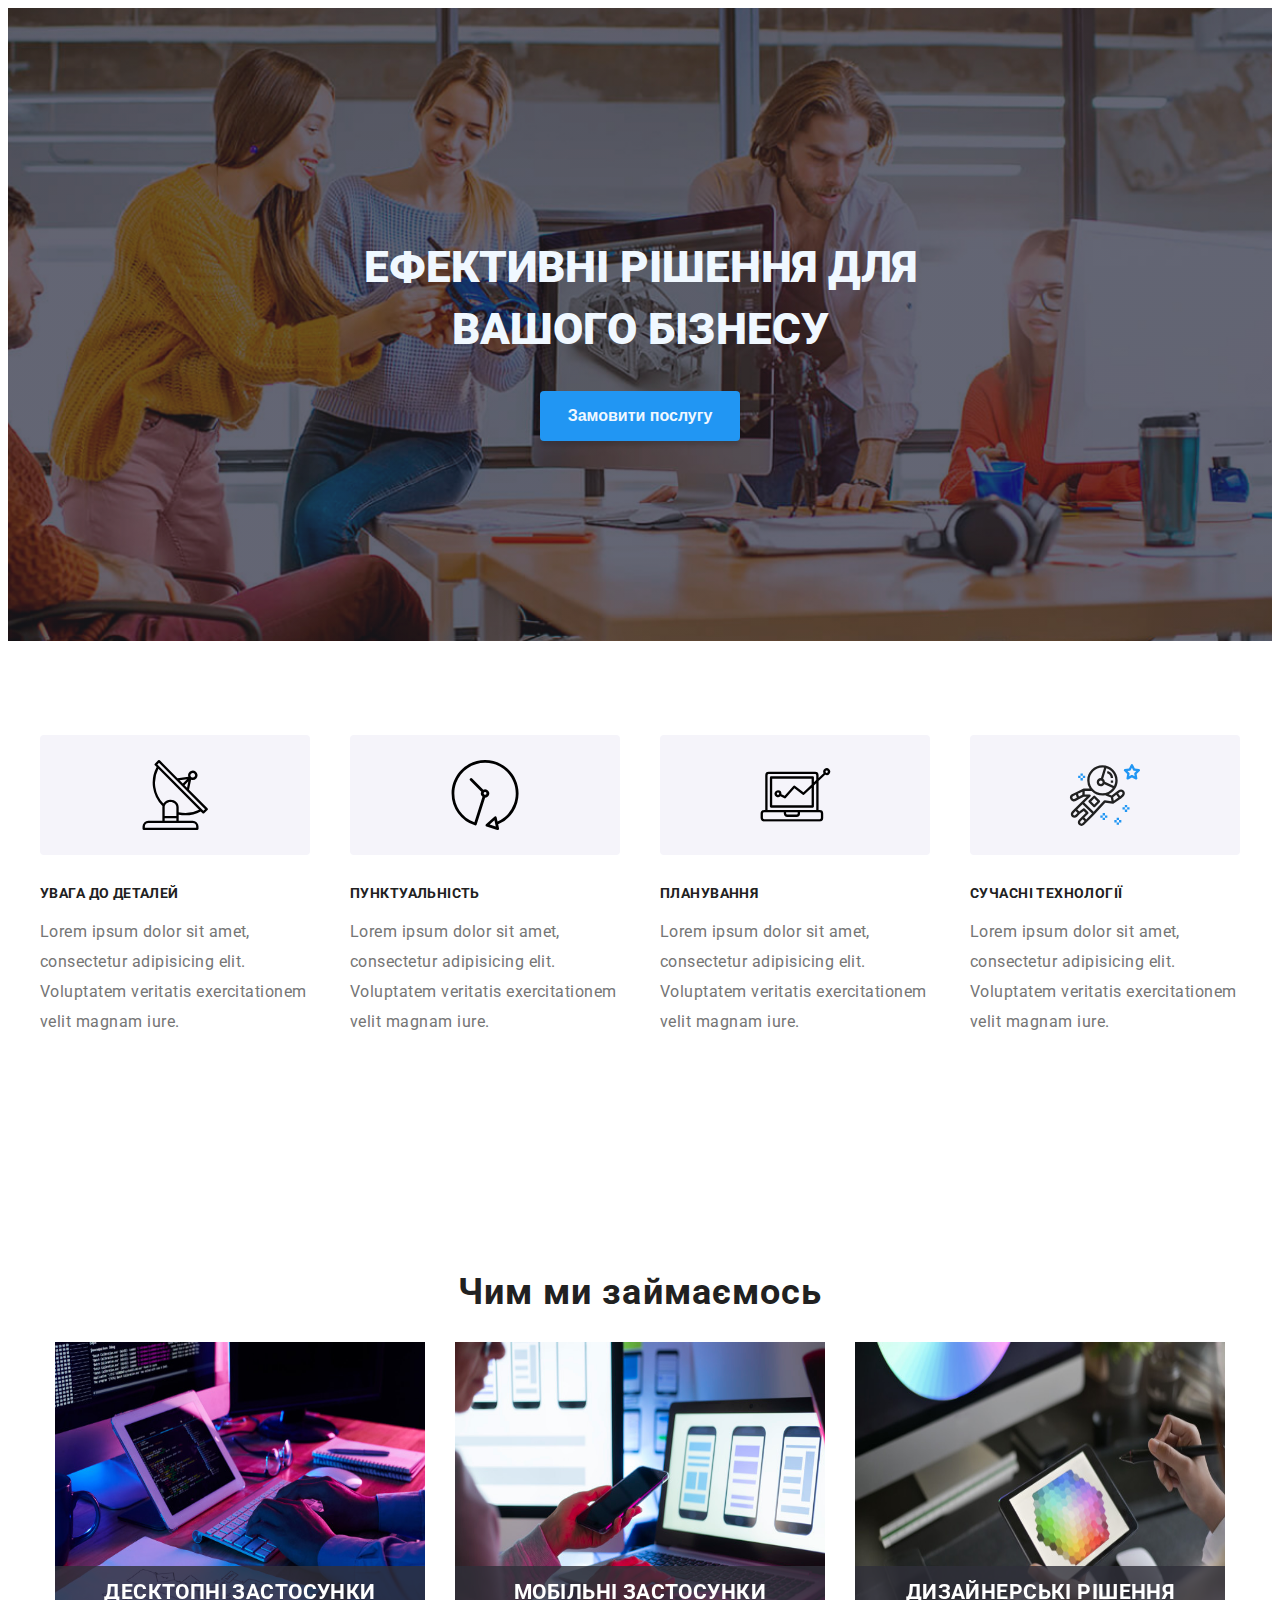
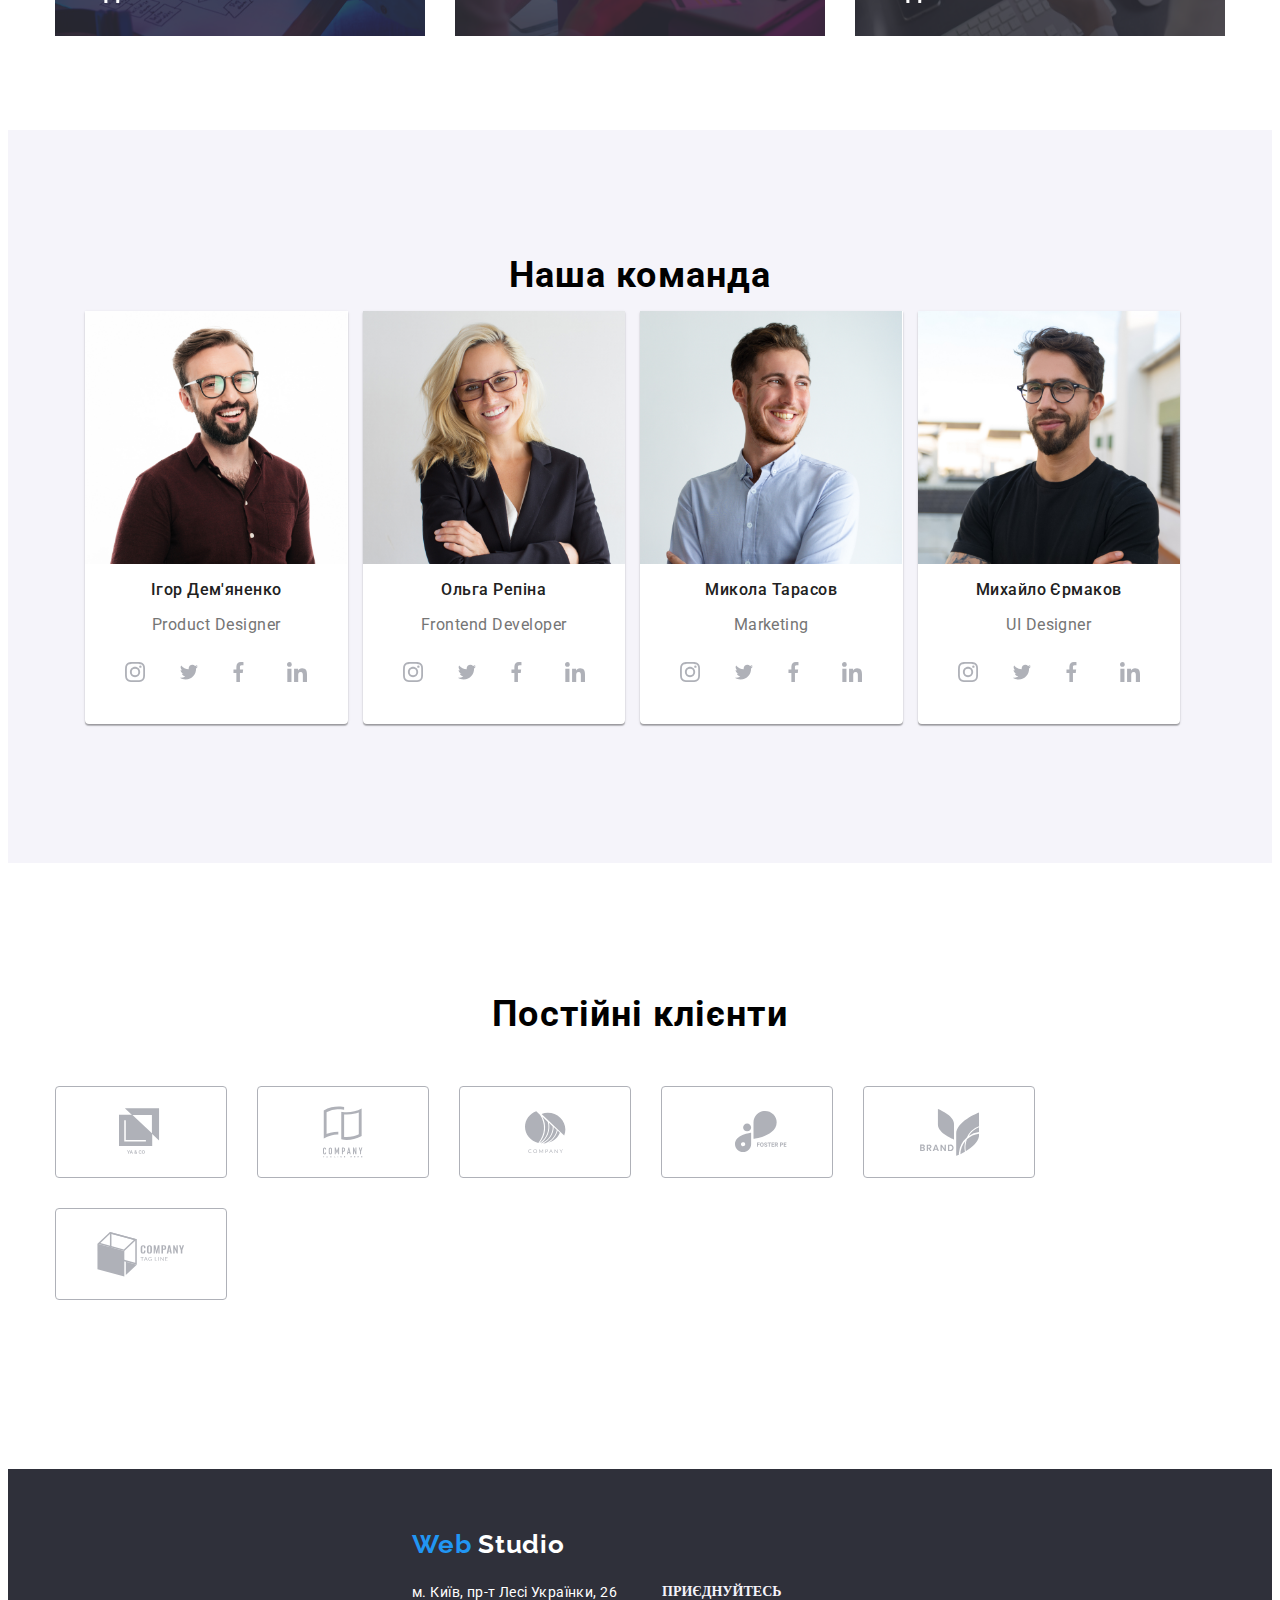
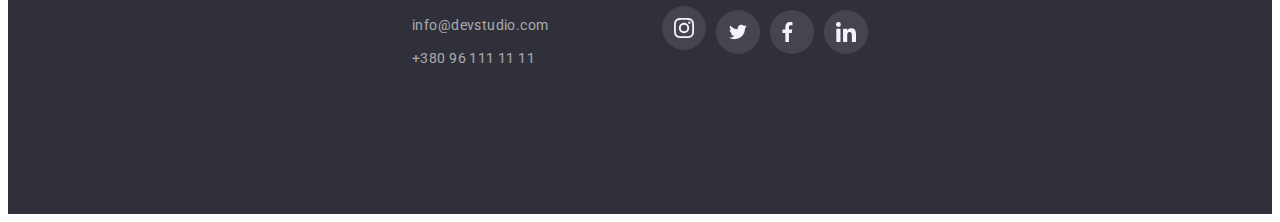
==== index.html @ dc31981b "sgvw" ====
<!DOCTYPE html>
<html lang="en">
<head>
    <meta charset="UTF-8">
    <meta http-equiv="X-UA-Compatible" content="IE=edge">
    <meta name="viewport" content="width=device-width, initial-scale=1.0">
    <title>Web Studio</title>
    <link href="https://fonts.googleapis.com/css2?family=Roboto:wght@400;500;700;900&display=swap" rel="stylesheet">
    <link href="https://fonts.googleapis.com/css2?family=Raleway:wght@700&family=Roboto:wght@400;500;700;900&display=swap" rel="stylesheet">
    
<link rel="stylesheet" href="./css/main.css">
</head> 
<body>
   
 <!-- <header class="section1">
    <div class="contairn header-nav">
        <a class="logo" href=""> <span class="logo-span" > Web </span> Studio</a>
    <nav>
    
        
    
   <ul class="nav-list">
        <li > <a  class="link-item curent" href="" >Студія</a></li>
        <li> <a class="link-item" href="./portfolio.html">Портфоліо</a></li>
        <li> <a class="link-item" href="">Контакти</a></li>
        
    </ul>
    
    </nav>
   
 <ul class="link-list">
     <li><a class="link-king"  href="mailto:info@devstudio.com">
        <svg  class="contact"  width="16" height="12">
            <use href="./img/icons/Icons.svg#icon-mesenger"></use>

        </svg>
        
        info@devstudio.com</a></li>

        <li><a class="link-king" href="tel:+380 96 111 11 11">
            <svg class="contact" width="10" height="16">
                <use href="./img/icons/Icons.svg#icon-Phone-book"></use>
    
               </svg> 
           
            
              +380 96 111 11 11</a></li>
</ul>
    <section>

    
<ul> 

</section> 










</ul>
</div>
</header> -->

<main>

     <section class="hero-section">
        <div class="contairn">
        <h1 class="hero-link"> ЕФЕКТИВНІ РІШЕННЯ ДЛЯ <br> ВАШОГО БІЗНЕСУ</h1>
        <button  type="button" class="button" data-modal-open>Замовити послугу</button>

    </div>
    
    <div class="backdrop is-hidden" data-modal>
        <div class="modal">
            <button type="button" class="modal-button" data-modal-close></button>
           
            <form class="form  js-speaker-form" autocomplete="on"> 
                <h3 class="title">Залиште свої дані, ми Вам зателефонуємо</h3>
                <ul class="fields">
                 <li class="fiend">  
                <label for="user-name">Ім'я</label>
                <input class="form-fiend" type="text" name="user-name" id="user-name"  >
                <svg class="form-icon" width="18" height="18">
                    <use href="./img/icons/Icons.svg#person">
                     
                    </use>
                </svg>
            </li>
                <li class="fiend">


                <label for="user-tel">Телефон</label>
                
                <input class="form-fiend" type="tel" name="user-tel" id="user-tel">
                <svg class="form-icon" width="18" height="18" >
                    <use href="./img/icons/Icons.svg#phone-modal">
                     
                    </use>
                </svg>
                </li>

                <li class="fiend">
                <label for="user-email">Пошта</label>
                <input class="form-fiend" type="tel" name="user-email" id="user-email" >
                <svg class="form-icon" width="18" height="18">
                    <use href="./img/icons/Icons.svg#email-modal">
                     
                    </use>
                </svg>
                </li>
                <li class="fiend ">
                <label for="comments">Коментарі</label>
                <textarea class="texteria" name="comments" id="comments" cols="30" rows="10" placeholder="Напишіть коментарій"></textarea>
                </li>
            </ul>
               <div class="checbox fiend-link"></div>
<label class="fiend-label">
    <input class="fiend-checkbox" type="checkbox" name="checkbox" value="checkbox">

    <svg class="checkbox-icon" width="18" height="18">
        <use href="./img/icons/Icons.svg#icon-check"></use>
    </svg>
  
    Погоджуюсь з розсилкою і приймаю <a class="contract" href=""> Умови договору</a>
    
        </label>
       <center>
        <button type="submit" class="button btn">Надіслати</button> 
    </center>

           </div>


         
            
            </form>
            
        </div>
       
    </div>
    </section> 
<section class="section">
    <div class="contairn">
        <ul class="details-link">
            
  
    <li class="features">
    <div class="svg-detels">
    <svg widht="65.32" height="70">
        <use href="./img/icons/Icons.svg#icon-Antena"></use>
            </svg>
        </div>
   
      
        
          <h1 class="detels-intem"> УВАГА ДО ДЕТАЛЕЙ</h1>
      
  
      
          <p class="detels-lorem"> Lorem ipsum dolor sit amet, consectetur adipisicing elit. Voluptatem veritatis exercitationem velit magnam iure.</p>
        </li>
     


    
        <li class="features">
        <div class="svg-detels">
        <svg widht="66.96" height="70">
            <use href="./img/icons/Icons.svg#icon-Chasi"></use>
                </svg>
            </div>
        
            <h1 class="detels-intem">ПУНКТУАЛЬНІСТЬ</h1>
        
    
        
            <p class="detels-lorem"> Lorem ipsum dolor sit amet, consectetur adipisicing elit. Voluptatem veritatis exercitationem velit magnam iure.</p>
        </li>
    
  
      
        <li class="features">
        <div class="svg-detels">
        <svg widht="70" height="53.69">
            <use href="./img/icons/Icons.svg#icon-Grafik"></use>
                </svg>
            </div>
        
            <h1 class="detels-intem">ПЛАНУВАННЯ</h1>
        
    
       
            <p class="detels-lorem">Lorem ipsum dolor sit amet, consectetur adipisicing elit. Voluptatem veritatis exercitationem velit magnam iure.</p>
        </li>
      

     
        <li class="features">
        <div class="svg-detels">
        <svg widht="70" height="70">
            <use href="./img/icons/Icons.svg#icon-astronaut-1"></use>
                </svg>
            </div>
        
            <h1 class="detels-intem">СУЧАСНІ ТЕХНОЛОГІЇ</h1>
        
    
        
            <p class="detels-lorem">Lorem ipsum dolor sit amet, consectetur adipisicing elit. Voluptatem veritatis exercitationem velit magnam iure.</p>
        </li>
      
    </ul>
    </div>
    </section>
     <section class="section what">
        <div class="contairn">
        <h2 class="robota-link">Чим ми займаємось</h2>
        <ul class="planchete">
            <div>
            <li class="pop">
            
            <img class="robota" src="./img/Robota.jpg" alt=""></li>
        <div class="desktop">
            <h2 >ДЕСКТОПНІ ЗАСТОСУНКИ</h2>
        </div>
        </div>
           <div>
            <li><img class="robota" src="./img/Robota+pk.jpg" alt=""></li>
            <div class="desktop">
                <h2 >МОБІЛЬНІ ЗАСТОСУНКИ</h2>
            </div>
        </div>
        <div>
            <li><img class="robota"src="./img/Planchet.jpg" alt=""></li>
            <div class="desktop">
                <h2 >ДИЗАЙНЕРСЬКІ РІШЕННЯ</h2>
            </div>
        </div>
        </ul>
        </div>
      
        
    
    </section> 

    
    <section class="section mn">
        <div class="contairn">
        <h2 class="our-team ">Наша команда</h2>
        <ul class="card-link">
            <div class="card igor"  >
            <li > <img src="./img/Demanenko.jpg " alt="Sorry("> </li>
            <p class="team">Ігор Дем'яненко</p>
            <p class="team-link">Product Designer</p>
            <ul class="opq">
                 
                <li class="sciacl"><a  class="social-link" href=""><svg class="coorent" width="20" height="20"> <use href="./img/icons/Icons.svg#icon-instagram-2"></use> </svg> </a> </li>
                <li class="scialc"> <a  class="social-link"href=""><svg class="coorent" width="20" height="16.25"> <use href="./img/icons/Icons.svg#icon-Twiter" > </use> </svg></a>  </li>
                <li class="scial"> <a class="social-link" href=""><svg class="coorent" width="20" height="20"> <use href="./img/icons/Icons.svg#icon-Facebook"></use> </svg> </a> </li>
                <li class="scial"><a class="social-link" href=""><svg class="coorent" width="20" height="20"> <use href="./img/icons/Icons.svg#icon-linkedin-1"></use> </svg> </a> </li>
            </ul>
        </div>
        <div class="card">
            <li > <img src="./img/Repina.jpg" alt="Sorry(>"> </li>
            <p class="team">Ольга Репіна</p>
            <p class="team-link">Frontend Developer</p>
            <ul class="opq">
                <li class="scial"><a  class="social-link" href=""><svg class="coorent" width="20" height="20"> <use href="./img/icons/Icons.svg#icon-instagram-2"></use> </svg> </a> </li>
                <li class="scial"> <a  class="social-link"href=""><svg class="coorent" width="20" height="16.25"> <use href="./img/icons/Icons.svg#icon-Twiter" > </use> </svg></a>  </li>
                <li class="scial"> <a class="social-link" href=""><svg class="coorent" width="20" height="20"> <use href="./img/icons/Icons.svg#icon-Facebook"></use> </svg> </a> </li>
                <li class="scial"><a class="social-link" href=""><svg  class="coorent"width="20" height="20"> <use href="./img/icons/Icons.svg#icon-linkedin-1"></use> </svg> </a> </li>
             
            </ul>

        </div>
        <div class="card">
            <li > <img src="./img/Tarasov.jpg" alt="Sorry"> </li>
            <p class="team">Микола Тарасов</p>
            <p class="team-link ">Marketing</p>
            <ul class="opq">
                
                <li class="scial"><a class="social-link" href=""> <svg class="coorent" width="20" height="20"> <use href="./img/icons/Icons.svg#icon-instagram-2"></use> </svg> </a> </li>
                <li class="scial"> <a class="social-link" href=""><svg class="coorent" width="20" height="16.25"> <use href="./img/icons/Icons.svg#icon-Twiter" > </use> </svg></a>  </li>
                <li class="scial"> <a class="social-link" href=""><svg class="coorent" width="20" height="20"> <use href="./img/icons/Icons.svg#icon-Facebook"></use> </svg> </a> </li>
                <li class="scial"><a class="social-link" href=""><svg class="coorent" width="20" height="20"> <use href="./img/icons/Icons.svg#icon-linkedin-1"></use> </svg> </a> </li>
            </ul>

        </div>
        <div class="card">
            <li > <img src="./img/Ermakow.jpg" alt="Sorry"></li>
            <p class="team">Михайло Єрмаков</p>
            <p class="team-link">UI Designer</p>
            <ul class="opq">
                <li class="sciacl"><a  class="social-link" href=""><svg class="coorent" width="20" height="20"> <use href="./img/icons/Icons.svg#icon-instagram-2"></use> </svg> </a> </li>
                <li class="scialc"> <a  class="social-link"href=""><svg  class="coorent"width="20" height="16.25"> <use href="./img/icons/Icons.svg#icon-Twiter" > </use> </svg></a>  </li>
                <li class="scial"> <a class="social-link" href=""><svg  class="coorent"width="20" height="20"> <use href="./img/icons/Icons.svg#icon-Facebook"></use> </svg> </a> </li>
                <li class="scial"><a class="social-link" href=""><svg  class="coorent"width="20" height="20"> <use href="./img/icons/Icons.svg#icon-linkedin-1"></use> </svg> </a> </li>
            </ul>

        </div>
        </div>
        </ul>
    </div>
    </section>
 <section class="section">
    <div class="contairn">
        <h3 class="our-team"> Постійні клієнти</h3>
        <ul class="zxdw">
            <div class="kvadrat">
               <li  class="cus-inte">
             <a class="icons-klient" href="">
        <svg class="cust-icon"  width="44.27" height="49.23">
            <use href="./img/icons/Icons.svg#icon-YACO"></use>
                </svg> </a></li>
            </div>
            <div class="kvadrat">
               <li class="cus-inte">  <a class="icons-klient"href=""><svg class="cust-icon" width="40" height="52">
            <use href="./img/icons/Icons.svg#icon-Tagline"></use>
                </svg> </a></li>
            </div>
            <div class="kvadrat">
               <li class="cus-inte"> <a class="icons-klient"href=""> <svg class="cust-icon"width="41" height="42.6">
                <use href="./img/icons/Icons.svg#icon-Company"></use>
                    </svg> </a></li>
                </div>
                <div class="kvadrat">
                  <li class="cus-intem"> <a class="icons-klient"href=""><svg class="cust-icon" width="79.66" height="42.02">
                    <use href="./img/icons/Icons.svg#icon-FOSTER"></use>
                        </svg> </a></li>
                    </div>
                    <div class="kvadrat">
                    <li class="cus-intem">  <a class="icons-klient"href=""> <svg class="cust-icon" width="59" height="47">
                        <use href="./img/icons/Icons.svg#icon-Brand"></use>
                            </svg></a></li>
                    </div>
                    <div class="kvadrat">
                      <li class="cus-intem">  <a class="icons-klient" href="">
                        <svg class="cust-icon" width="88" height="45">
                            <use href="./img/icons/Icons.svg#tagline-clients"></use>
                        </svg>
                        
                        </a></li>
                    </div>
            </ul>
                        

    </div>

</section>
 <footer class="footer" width="211">
    <section class="hero-section1" >
        <div class="contairn foter-contairn"> 
            <div class="">
            <a class="vip" href=""><span class="vip-studio">Web </span>Studio</a>
<ul class="footer-cntact">
           
  <div class="adres-cntact"> 
            <li><a  class="ua" href="">м. Київ, пр-т Лесі Українки, 26</a></li>
            <li><a class="link-king1" href="mailto:info@devstudio.com">info@devstudio.com</a></li>
            <li><a class="link-king1" href="tel:+380 96 111 11 11">+380 96 111 11 11</a></li>
        </div>






    <div class="join">
        <b class="join-networks">Приєднуйтесь</b>
        <ul class="social-network-list">
            <li class="network-item" > 
                <a class="social-link" href=""> 
                    <svg class="social-icon" width="20" height="20">
                        <use href="./img/icons/Icons.svg#icon-instagram-2"></use>
                    </svg> 
                </a> 
            </li>
            <li  class="network-item">
                <a class="social-link" href="" >
                    <svg class="social-icon" width="20" height="16">
                            <use href="./img/icons/Icons.svg#icon-Twiter"></use>
                        </svg> 
                    </a> 
                </li>
            <li  class="network-item" > 
                <a class="social-link" href=""> 
                    <svg class="social-icon" width="20" height="20">
                        <use href="./img/icons/Icons.svg#icon-Facebook"></use></svg>
                     </a> 
                    </li>
            <li  class="network-item" > 
                <a class="social-link" href=""> 
                    <svg class="social-icon" width="20" height="20">
                        <use href="./img/icons/Icons.svg#icon-linkedin-1"></use></svg> 
                        </a> 
</ul>

    
    </div>
</div> 
</ul>
  </div>
</section>
</footer >


</main >
<script src="./js/modal.js" type="module">

</script>
<script src=""></script>
</body>
</html>
---- css/main.css ----
@charset "UTF-8";
ul {
  margin: 0;
}

.img {
  height: 294px;
  left: 1015px;
  top: 1061px;
}

img {
  display: block;
  max-width: 100%;
  height: auto;
}

ul {
  list-style: none;
}

.ul {
  text-decoration: none;
}

.title a {
  text-decoration: none;
}

a {
  text-decoration: none;
}

.nav-list .link-item .curent {
  color: #2196F3;
}

body {
  fill: #757575;
  background-color: #ffffff;
}

ul {
  padding: 0;
}

.contairn {
  width: 100%;
  margin-right: auto;
  margin-left: auto;
  margin-top: 0;
  padding-left: 15px;
  padding-right: 15px;
}
@media (min-width: 480px) {
  .contairn {
    width: 480px;
  }
}
@media (min-width: 768px) {
  .contairn {
    width: 780px;
  }
}
@media (min-width: 1200px) {
  .contairn {
    width: 1200px;
  }
}

.section {
  padding-top: 94px;
  padding-bottom: 94px;
  margin-top: 0;
  margin-bottom: 0;
}

.logo, .logo-span {
  color: #000000;
  margin-bottom: 25px;
  margin-top: 25px;
  font-family: "Raleway";
  font-weight: 700;
  font-size: 26px;
  line-height: 1.2;
  letter-spacing: 0.03em;
}

.logo-span,
.nav-link:hover,
.link-list:hover,
.link-list:focus,
.logo-span {
  color: #2196F3;
}

/* Шапка */
.header-nav {
  display: -webkit-box;
  display: -webkit-flex;
  display: -moz-box;
  display: -ms-flexbox;
  display: flex;
  -webkit-box-align: center;
  -webkit-align-items: center;
     -moz-box-align: center;
      -ms-flex-align: center;
          align-items: center;
  -webkit-box-pack: start;
  -webkit-justify-content: flex-start;
     -moz-box-pack: start;
      -ms-flex-pack: start;
          justify-content: flex-start;
}
.header-nav li + li {
  margin-left: 30px;
}

.link-item {
  color: #212121;
  /* border: 1px solid red; */
  margin-right: 54px;
  display: -webkit-box;
  display: -webkit-flex;
  display: -moz-box;
  display: -ms-flexbox;
  display: flex;
  font-family: "Roboto";
  font-style: normal;
  font-weight: 500;
  font-size: 14px;
  line-height: 16px;
  letter-spacing: 0.02em;
}
.link-item:hover {
  color: #2196F3;
}

.link-list {
  display: -webkit-box;
  display: -webkit-flex;
  display: -moz-box;
  display: -ms-flexbox;
  display: flex;
  -webkit-box-pack: center;
  -webkit-justify-content: center;
     -moz-box-pack: center;
      -ms-flex-pack: center;
          justify-content: center;
  -webkit-box-align: center;
  -webkit-align-items: center;
     -moz-box-align: center;
      -ms-flex-align: center;
          align-items: center;
  margin-left: auto;
}
.link-list li + li {
  margin-left: 50px;
}

.contact {
  fill: currentColor;
}
.contact:hover {
  color: #2196F3;
}
.contact {
  margin-right: 10px;
  margin-left: -20px;
}
.contact:hover {
  color: #2196F3;
}

.link-king {
  color: #757575;
  display: -webkit-box;
  display: -webkit-flex;
  display: -moz-box;
  display: -ms-flexbox;
  display: flex;
  -webkit-box-align: center;
  -webkit-align-items: center;
     -moz-box-align: center;
      -ms-flex-align: center;
          align-items: center;
  font-family: "Roboto";
  font-style: normal;
  font-weight: 500;
  font-size: 14px;
  line-height: 16px;
  letter-spacing: 0.02em;
}
.link-king:hover {
  color: #2196F3;
}

.nav-list {
  display: -webkit-box;
  display: -webkit-flex;
  display: -moz-box;
  display: -ms-flexbox;
  display: flex;
  margin-left: 93px;
}

.nav-list link {
  padding-top: 32px;
  padding-bottom: 32px;
}

.nav-list, .link, .curent {
  color: #2196F3;
}

.nav-list, .link, .curent::after {
  position: relative;
  content: "";
  bottom: 0;
  left: 0;
  width: 100%;
  height: 5px;
  background-color: var(--accent-color);
  -webkit-border-radius: 4px;
     -moz-border-radius: 4px;
          border-radius: 4px;
}

/* блок герой */
.hero-section {
  background-color: var(--hero-color);
  text-align: center;
  padding-bottom: 200px;
  padding-top: 200px;
  background-image: -webkit-gradient(linear, left top, right top, from(rgba(47, 48, 58, 0.4)), to(rgba(47, 48, 58, 0.4))), url("/img/goooo.jpg");
  background-image: -webkit-linear-gradient(left, rgba(47, 48, 58, 0.4), rgba(47, 48, 58, 0.4)), url("/img/goooo.jpg");
  background-image: -moz-linear-gradient(left, rgba(47, 48, 58, 0.4), rgba(47, 48, 58, 0.4)), url("/img/goooo.jpg");
  background-image: -o-linear-gradient(left, rgba(47, 48, 58, 0.4), rgba(47, 48, 58, 0.4)), url("/img/goooo.jpg");
  background-image: linear-gradient(to right, rgba(47, 48, 58, 0.4), rgba(47, 48, 58, 0.4)), url("/img/goooo.jpg");
  background-position: center;
  -webkit-background-size: cover;
     -moz-background-size: cover;
       -o-background-size: cover;
          background-size: cover;
  background-repeat: no-repeat;
  width: auto;
  height: auto;
}
.hero-section {
  background-color: var(--hero-color);
}

.hero-section1 {
  background-color: var(--hero-color);
}

.hero-link {
  color: aliceblue;
  font-family: "Roboto";
  margin-bottom: 30px;
  font-style: normal;
  font-weight: 900;
  font-size: 44px;
  line-height: 1.4;
  text-align: center;
}
@media (max-width: 1199px) {
  .hero-link {
    font-size: 26;
    line-height: 1.6;
  }
}

.button {
  border: 0;
  color: aliceblue;
  background: var(--blue-color);
  display: inline-block;
  min-width: 200px;
  padding: 10px 25px;
  -webkit-border-radius: 4px;
     -moz-border-radius: 4px;
          border-radius: 4px;
  text-decoration: none;
  -webkit-box-shadow: 0px 4px 4px rgba(0, 0, 0, 0.15);
     -moz-box-shadow: 0px 4px 4px rgba(0, 0, 0, 0.15);
          box-shadow: 0px 4px 4px rgba(0, 0, 0, 0.15);
  margin-top: 0px;
  font-weight: 700;
  font-size: 16px;
  line-height: 30px;
}

/*Мдальне вікно*/
.backdrop {
  position: fixed;
  top: 0;
  left: 0;
  width: 100%;
  height: 100%;
  background-color: rgba(0, 0, 0, 0.2);
  opacity: 1;
  -webkit-transition: opacity 300ms cubic-bezier(0.4, 0, 0.2, 1);
  -o-transition: opacity 300ms cubic-bezier(0.4, 0, 0.2, 1);
  -moz-transition: opacity 300ms cubic-bezier(0.4, 0, 0.2, 1);
  transition: opacity 300ms cubic-bezier(0.4, 0, 0.2, 1);
}
.backdrop.is-hidden {
  opacity: 0;
  pointer-events: none;
}

.modal {
  position: absolute;
  top: 50%;
  left: 50%;
  padding: 40px;
  background-color: var(--bacround-button);
  -webkit-transform: translate(-50%, -50%) scale(1);
     -moz-transform: translate(-50%, -50%) scale(1);
      -ms-transform: translate(-50%, -50%) scale(1);
       -o-transform: translate(-50%, -50%) scale(1);
          transform: translate(-50%, -50%) scale(1);
  -webkit-transition: transdorm 500ms cubic-bezier(0.4, 0, 0.2, 1);
  -o-transition: transdorm 500ms cubic-bezier(0.4, 0, 0.2, 1);
  -moz-transition: transdorm 500ms cubic-bezier(0.4, 0, 0.2, 1);
  transition: transdorm 500ms cubic-bezier(0.4, 0, 0.2, 1);
}
@media (min-width: 1200px) {
  .modal {
    width: 528px;
    height: 581px;
  }
}
@media (min-width: 480px) {
  .modal {
    width: 450px;
    max-height: 609px;
    height: 100%;
    overflow: scroll;
  }
}
.backdrop .is-hidden .modal {
  -webkit-transform: translate(-50%, -50%) scale(0.7);
     -moz-transform: translate(-50%, -50%) scale(0.7);
      -ms-transform: translate(-50%, -50%) scale(0.7);
       -o-transform: translate(-50%, -50%) scale(0.7);
          transform: translate(-50%, -50%) scale(0.7);
}

.modal-button {
  position: absolute;
  top: 8px;
  right: 8px;
  width: 30px;
  height: 30px;
  border: 0;
  -webkit-border-radius: 50%;
     -moz-border-radius: 50%;
          border-radius: 50%;
  background-image: url("/img/icons/close.svg");
  -webkit-background-size: contain;
     -moz-background-size: contain;
       -o-background-size: contain;
          background-size: contain;
}

/* форма */
.form, .fields, .fiend {
  display: -webkit-box;
  display: -webkit-flex;
  display: -moz-box;
  display: -ms-flexbox;
  display: flex;
  -webkit-box-orient: vertical;
  -webkit-box-direction: normal;
  -webkit-flex-direction: column;
     -moz-box-orient: vertical;
     -moz-box-direction: normal;
      -ms-flex-direction: column;
          flex-direction: column;
}

.fiend {
  position: relative;
  text-align: start;
  color: var(--text-color);
}
.fiend label {
  font-size: 12px;
  margin-bottom: 4px;
}
.fiend-link {
  margin-top: 20px;
}
.fiend-label {
  margin-bottom: 30px;
}

.field {
  margin-bottom: 20px;
}
.field:not(:last-child) {
  margin-bottom: 10px;
}

.title {
  font-family: "Roboto";
  font-style: normal;
  font-weight: 700;
  font-size: 20px;
  line-height: 23px;
  text-align: center;
  letter-spacing: 0.03em;
  color: var(--link-text-color);
}

.form-fiend,
.textarea {
  padding-left: 42px;
  height: 40px;
  border: 1px solid rgba(33, 33, 33, 0.2);
  -webkit-border-radius: 4px;
     -moz-border-radius: 4px;
          border-radius: 4px;
  -webkit-transition: border 250ms cubic-bezier(0.4, 0, 0.2, 1);
  -o-transition: border 250ms cubic-bezier(0.4, 0, 0.2, 1);
  -moz-transition: border 250ms cubic-bezier(0.4, 0, 0.2, 1);
  transition: border 250ms cubic-bezier(0.4, 0, 0.2, 1);
  outline: none;
}

.textarea {
  resize: none;
  height: 120px;
  font-size: 14px;
  padding: 12px 16px;
}

.form-icon {
  fill: var(--black-color);
  position: absolute;
  display: inline-block;
  top: 50%;
  left: 15px;
  margin: 0;
}

.btn {
  width: 200px;
}

.contract {
  color: var(--blue-color);
  text-decoration: underline;
}

.fiend-checkbox {
  -webkit-appearance: none;
     -moz-appearance: none;
          appearance: none;
}
.fiend-checkbox:focus-within + .checkbox-icon {
  border: 2px solid var(--blue-color);
}

.checkbox-icon {
  display: inline-block;
  margin-right: 8px;
  padding: 0;
  border: 2px solid #000;
  -webkit-border-radius: 2px;
     -moz-border-radius: 2px;
          border-radius: 2px;
}
.checkbox-input {
  margin-top: 10px;
}

.fiend-checkbox:checked + .checkbox-icon {
  background-color: var(--blue-color);
  border: 2px solid var(--blue-color);
}

.fiend:focus-within .form-fiend,
.fiend:hover .form-fiend,
.fiend:focus-within textarea,
.fiend:hover textarea {
  border: 1px solid var(--blue-color);
}

.fiend:focus-within > .form-icon,
.fiend:hover > .form-icon {
  fill: var(--blue-color);
}

/* увага до деталей */
.detels-intem {
  color: var(--link-text-color);
  font-family: "Roboto";
  font-style: normal;
  font-weight: 700;
  font-size: 14px;
  line-height: 16px;
  letter-spacing: 0.03em;
}

.detels-lorem {
  font-family: "Roboto";
  font-style: normal;
  font-weight: 400;
  font-size: 14px;
  line-height: 24px;
  color: var(--text-color);
  font-family: "Roboto";
  font-style: normal;
  font-weight: 400;
  font-size: 16px;
  line-height: 30px;
  /* identical to box height, or 188% */
  letter-spacing: 0.03em;
}

.svg-detels {
  fill: var(--black-color);
  height: 120px;
  left: 515px;
  top: 774px;
  background: var(--bacround-button);
  -webkit-border-radius: 4px;
     -moz-border-radius: 4px;
          border-radius: 4px;
  display: -webkit-box;
  display: -webkit-flex;
  display: -moz-box;
  display: -ms-flexbox;
  display: flex;
  -webkit-box-pack: center;
  -webkit-justify-content: center;
     -moz-box-pack: center;
      -ms-flex-pack: center;
          justify-content: center;
  -webkit-box-align: center;
  -webkit-align-items: center;
     -moz-box-align: center;
      -ms-flex-align: center;
          align-items: center;
  margin-bottom: 30px;
}

@media (min-width: 768px) {
  .details-link {
    display: -webkit-box;
    display: -webkit-flex;
    display: -moz-box;
    display: -ms-flexbox;
    display: flex;
    -webkit-flex-wrap: wrap;
        -ms-flex-wrap: wrap;
            flex-wrap: wrap;
    margin: -15px;
  }
}
@media (min-width: 1200px) {
  .details-link {
    -webkit-box-pack: justify;
    -webkit-justify-content: space-between;
       -moz-box-pack: justify;
        -ms-flex-pack: justify;
            justify-content: space-between;
  }
}

@media (min-width: 768px) {
  .features {
    width: -webkit-calc((100% - 60px) / 2);
    width: -moz-calc((100% - 60px) / 2);
    width: calc((100% - 60px) / 2);
    margin: 15px;
  }
}
@media (min-width: 1200px) {
  .features {
    width: 270px;
  }
}

/* наша команда */
.mn {
  background-color: var(--bacround-button);
}
@media (min-width: 480px) {
  .mn {
    width: 482;
  }
}

.our-team {
  font-family: "Roboto";
  font-style: normal;
  font-weight: 700;
  font-size: 36px;
  line-height: 42px;
  text-align: center;
  letter-spacing: 0.03em;
}

.card {
  background: var(--white-color);
  /* material shadow v1 */
  -webkit-box-shadow: 0px 1px 3px rgba(0, 0, 0, 0.12), 0px 1px 1px rgba(0, 0, 0, 0.14), 0px 2px 1px rgba(0, 0, 0, 0.2);
     -moz-box-shadow: 0px 1px 3px rgba(0, 0, 0, 0.12), 0px 1px 1px rgba(0, 0, 0, 0.14), 0px 2px 1px rgba(0, 0, 0, 0.2);
          box-shadow: 0px 1px 3px rgba(0, 0, 0, 0.12), 0px 1px 1px rgba(0, 0, 0, 0.14), 0px 2px 1px rgba(0, 0, 0, 0.2);
  -webkit-border-radius: 0px 0px 4px 4px;
     -moz-border-radius: 0px 0px 4px 4px;
          border-radius: 0px 0px 4px 4px;
}
@media (min-width: 768px) {
  .card {
    width: -webkit-calc((100% - 60px) / 2);
    width: -moz-calc((100% - 60px) / 2);
    width: calc((100% - 60px) / 2);
    margin: -15px;
  }
}
@media (min-width: 1200px) {
  .card {
    width: -webkit-calc((100% - 120px) / 4);
    width: -moz-calc((100% - 120px) / 4);
    width: calc((100% - 120px) / 4);
  }
}
@media (min-width: 768px) {
  .card-link div + div {
    margin-bottom: 30px;
    margin-left: 30px;
  }
}
@media (min-width: 1200px) {
  .card-link div + div {
    margin-bottom: 30px;
    margin-left: 30px;
  }
}
@media (min-width: 768px) {
  .card-link {
    -webkit-flex-wrap: wrap;
        -ms-flex-wrap: wrap;
            flex-wrap: wrap;
    margin: 15px;
    display: -webkit-box;
    display: -webkit-flex;
    display: -moz-box;
    display: -ms-flexbox;
    display: flex;
    -webkit-box-pack: baseline;
    -webkit-justify-content: baseline;
       -moz-box-pack: baseline;
        -ms-flex-pack: baseline;
            justify-content: baseline;
    -webkit-box-align: center;
    -webkit-align-items: center;
       -moz-box-align: center;
        -ms-flex-align: center;
            align-items: center;
  }
}
@media (min-width: 768px) {
  .igor {
    margin-bottom: 30px;
    margin-left: 30px;
  }
}
@media (min-width: 1200px) {
  .igor {
    margin-bottom: 30px;
    margin-left: 30px;
  }
}

.team {
  color: #212121;
  font-family: "Roboto";
  font-style: normal;
  font-weight: 500;
  font-size: 16px;
  line-height: 19px;
  font-weight: 500;
  font-size: 16px;
  line-height: 1.2;
  text-align: center;
  letter-spacing: 0.03em;
}
.team-link {
  color: var(--text-color);
  font-family: "Roboto";
  font-style: normal;
  font-weight: 400;
  font-size: 16px;
  line-height: 19px;
  font-size: 16px;
  line-height: 1.2;
  text-align: center;
  letter-spacing: 0.03em;
}

/* постійні клієнти */
.zxdw {
  display: -webkit-box;
  display: -webkit-flex;
  display: -moz-box;
  display: -ms-flexbox;
  display: flex;
  -webkit-flex-wrap: wrap;
      -ms-flex-wrap: wrap;
          flex-wrap: wrap;
}

.icons-klient:hover {
  border: 1px solid var(--blue-color);
  color: var(--blue-color);
}

.cust-icon {
  fill: currentColor;
}
.cust-icon:hover {
  fill: var(--blue-color);
}

.icons-klient {
  width: 170px;
  height: 90px;
  left: 215px;
  top: 2493px;
  margin: -15px;
  border: 1px solid var(--svg-color);
  -webkit-border-radius: 4px;
     -moz-border-radius: 4px;
          border-radius: 4px;
  margin-left: 30px;
  display: -webkit-box;
  display: -webkit-flex;
  display: -moz-box;
  display: -ms-flexbox;
  display: flex;
  -webkit-box-pack: center;
  -webkit-justify-content: center;
     -moz-box-pack: center;
      -ms-flex-pack: center;
          justify-content: center;
  -webkit-box-align: center;
  -webkit-align-items: center;
     -moz-box-align: center;
      -ms-flex-align: center;
          align-items: center;
  color: var(--svg-color);
}
@media (max-width: 767px) {
  .icons-klient {
    width: -webkit-calc(100% - 60px)/2;
    width: -moz-calc(100% - 60px)/2;
    width: calc(100% - 60px)/2;
    margin: 15px;
  }
}
@media (min-width: 768px) {
  .icons-klient {
    width: -webkit-calc(100% - 90px)/3;
    width: -moz-calc(100% - 90px)/3;
    width: calc(100% - 90px)/3;
    margin: 15px;
  }
}
@media (min-width: 1200px) {
  .icons-klient {
    width: -webkit-calc(100% - 180px)/6;
    width: -moz-calc(100% - 180px)/6;
    width: calc(100% - 180px)/6;
    margin: 15px;
  }
}

/* футер */
.vip {
  font-family: "Raleway";
  font-style: normal;
  font-weight: 700;
  font-size: 26px;
  line-height: 31px;
  /* identical to box height */
  letter-spacing: 0.03em;
  color: #fff;
}
.vip-studio {
  color: #2196F3;
}

.ua {
  font-family: "Roboto";
  font-style: normal;
  font-weight: 400;
  font-size: 14px;
  line-height: 24px;
  /* or 171% */
  letter-spacing: 0.03em;
  color: #FFFFFF;
}

.link-king1 {
  font-family: "Roboto";
  font-style: normal;
  font-weight: 400;
  font-size: 14px;
  line-height: 24px;
  /* or 171% */
  letter-spacing: 0.03em;
  color: rgba(255, 255, 255, 0.6);
}

.foter-contairn {
  padding-top: 60px;
  padding-bottom: 60px;
  margin-top: 60px;
}
@media (max-width: 767px) {
  .foter-contairn {
    text-align: center;
  }
}
@media (min-width: 768px) {
  .foter-contairn {
    display: -webkit-box;
    display: -webkit-flex;
    display: -moz-box;
    display: -ms-flexbox;
    display: flex;
    -webkit-justify-content: space-around;
        -ms-flex-pack: distribute;
            justify-content: space-around;
  }
}
@media (min-width: 1200px) {
  .foter-contairn {
    display: -webkit-box;
    display: -webkit-flex;
    display: -moz-box;
    display: -ms-flexbox;
    display: flex;
    -webkit-box-align: baseline;
    -webkit-align-items: baseline;
       -moz-box-align: baseline;
        -ms-flex-align: baseline;
            align-items: baseline;
  }
}

@media (max-width: 767px) {
  .adres-cntact {
    margin-bottom: 60px;
  }
}
@media (min-width: 1200px) {
  .adres-cntact {
    margin-right: 70px;
  }
}

.footer-cntact {
  margin-top: 20px;
}
.footer-cntact li + li {
  margin-top: 9px;
}

.social-network-list {
  display: -webkit-box;
  display: -webkit-flex;
  display: -moz-box;
  display: -ms-flexbox;
  display: flex;
}

.social-network-list li + li {
  margin-left: 10px;
}

.network-item {
  margin-top: 5px;
}

/* блок приєднуйтесь та соціальні мережі */
.coorent {
  fill: currentColor;
}

.social-link {
  color: var(--svg-color);
}

.social-link:hover {
  color: var(--white-color);
  background-color: var(--blue-color);
}

.join .social-link {
  background-color: rgba(255, 255, 255, 0.1); /* #2f303a */
  color: var(--bacround-button);
}

.join .social-link:hover,
.join .social-link:focus {
  background-color: var(--blue-color);
}

.join {
  margin-left: 250px;
  margin-top: -88px;
  padding-bottom: 100px;
  -webkit-justify-content: space-around;
      -ms-flex-pack: distribute;
          justify-content: space-around;
}

.join-networks {
  color: var(--bacround-button);
  font-size: 14px;
  line-height: 1.2;
  font-weight: 700;
  text-transform: uppercase;
}

.join .social-icon {
  fill: currentColor;
}

.opq {
  display: -webkit-box;
  display: -webkit-flex;
  display: -moz-box;
  display: -ms-flexbox;
  display: flex;
  -webkit-box-pack: center;
  -webkit-justify-content: center;
     -moz-box-pack: center;
      -ms-flex-pack: center;
          justify-content: center;
  -webkit-box-align: center;
  -webkit-align-items: center;
     -moz-box-align: center;
      -ms-flex-align: center;
          align-items: center;
  margin-bottom: 30px;
}

.opq li + li {
  margin-left: 10px;
}

.social-link {
  display: -webkit-box;
  display: -webkit-flex;
  display: -moz-box;
  display: -ms-flexbox;
  display: flex;
  -webkit-box-pack: center;
  -webkit-justify-content: center;
     -moz-box-pack: center;
      -ms-flex-pack: center;
          justify-content: center;
  -webkit-box-align: center;
  -webkit-align-items: center;
     -moz-box-align: center;
      -ms-flex-align: center;
          align-items: center;
  width: 44px;
  height: 44px;
  -webkit-border-radius: 50%;
     -moz-border-radius: 50%;
          border-radius: 50%;
}

.social-link:hover,
.social-link:focus {
  background-color: var(--blue-color);
  color: var(--white-color);
}

/* портфоліо */
/* кнопки */
.link-list .header-nav {
  margin-bottom: 0px;
}

.qwerty {
  display: -webkit-box;
  display: -webkit-flex;
  display: -moz-box;
  display: -ms-flexbox;
  display: flex;
  -webkit-box-pack: center;
  -webkit-justify-content: center;
     -moz-box-pack: center;
      -ms-flex-pack: center;
          justify-content: center;
  -webkit-box-align: center;
  -webkit-align-items: center;
     -moz-box-align: center;
      -ms-flex-align: center;
          align-items: center;
  margin-bottom: 50px;
}
.qwerty {
  margin-top: 10px;
  margin-bottom: 10px;
}
@media (min-width: 480px) {
  .qwerty {
    display: -webkit-box;
    display: -webkit-flex;
    display: -moz-box;
    display: -ms-flexbox;
    display: flex;
    -webkit-flex-wrap: wrap;
        -ms-flex-wrap: wrap;
            flex-wrap: wrap;
    margin-bottom: 40px;
    margin-top: -15px;
  }
}

@media (min-width: 480px) and (max-width: 767px) {
  .fliter-item {
    margin-top: 15px;
    margin-left: 8px;
  }
}
@media (min-width: 768px) {
  .fliter-item {
    display: -webkit-box;
    display: -webkit-flex;
    display: -moz-box;
    display: -ms-flexbox;
    display: flex;
    -webkit-box-pack: center;
    -webkit-justify-content: center;
       -moz-box-pack: center;
        -ms-flex-pack: center;
            justify-content: center;
    -webkit-flex-wrap: nowrap;
        -ms-flex-wrap: nowrap;
            flex-wrap: nowrap;
    margin-bottom: 30px;
  }
}
@media (min-width: 1200px) {
  .fliter-item {
    margin-bottom: 50px;
  }
}

.qwerty li:not(:last-child) {
  margin-right: 8px;
}

.liter-link {
  display: -webkit-box;
  display: -webkit-flex;
  display: -moz-box;
  display: -ms-flexbox;
  display: flex;
  -webkit-box-pack: center;
  -webkit-justify-content: center;
     -moz-box-pack: center;
      -ms-flex-pack: center;
          justify-content: center;
  -webkit-box-align: center;
  -webkit-align-items: center;
     -moz-box-align: center;
      -ms-flex-align: center;
          align-items: center;
  background: #F5F4FA;
  font-family: "Roboto";
  font-style: normal;
  font-weight: 500;
  font-size: 16px;
  line-height: 26px;
  /* identical to box height, or 162% */
  letter-spacing: 0.03em;
  font-family: "Roboto";
  font-style: normal;
  font-weight: 500;
  font-size: 16px;
  line-height: 26px;
  /* identical to box height, or 162% */
  text-align: center;
  letter-spacing: 0.03em;
  color: #212121;
  display: inline-block;
  -webkit-border-radius: 4px;
     -moz-border-radius: 4px;
          border-radius: 4px;
  min-width: 73px;
  height: 38px;
  padding: 6px 22px;
  display: flex;
}
.liter-link:hover {
  background-color: #2196F3;
  color: #FFFFFF;
}

.examples {
  display: -webkit-box;
  display: -webkit-flex;
  display: -moz-box;
  display: -ms-flexbox;
  display: flex;
  -webkit-box-pack: center;
  -webkit-justify-content: center;
     -moz-box-pack: center;
      -ms-flex-pack: center;
          justify-content: center;
  -webkit-box-align: center;
  -webkit-align-items: center;
     -moz-box-align: center;
      -ms-flex-align: center;
          align-items: center;
  -webkit-flex-wrap: wrap;
      -ms-flex-wrap: wrap;
          flex-wrap: wrap;
  margin-left: 160px;
  margin-right: 50px;
  margin-bottom: 90px;
}
@media (min-width: 768px) {
  .examples {
    display: -webkit-box;
    display: -webkit-flex;
    display: -moz-box;
    display: -ms-flexbox;
    display: flex;
    -webkit-flex-wrap: wrap;
        -ms-flex-wrap: wrap;
            flex-wrap: wrap;
    margin-left: -30px;
    margin-top: -30px;
  }
}
.examples li + li {
  margin-left: 30px;
  margin-top: 30px;
}
.examples-intem {
  border: 1px solid #EEEEEE;
}
@media (min-width: 1200px) {
  .examples-intem {
    -webkit-flex-basis: -webkit-calc((100% - 90px) / 2);
        -ms-flex-preferred-size: calc((100% - 90px) / 2);
            flex-basis: -moz-calc((100% - 90px) / 2);
            flex-basis: calc((100% - 90px) / 2);
    margin-left: 30px;
    margin-top: 30px;
  }
}
@media (min-width: 768px) {
  .examples-intem {
    -webkit-flex-basis: -webkit-calc((100% - 180px) / 3);
        -ms-flex-preferred-size: calc((100% - 180px) / 3);
            flex-basis: -moz-calc((100% - 180px) / 3);
            flex-basis: calc((100% - 180px) / 3);
    margin-left: 30px;
    margin-top: 30px;
  }
}

.examples-titel {
  font-family: "Roboto";
  font-style: normal;
  font-weight: 700;
  font-size: 18px;
  line-height: 36px;
  /* identical to box height, or 200% */
  letter-spacing: 0.06em;
  color: #212121;
}

.examples-type {
  font-family: "Roboto";
  font-style: normal;
  font-weight: 400;
  font-size: 16px;
  line-height: 30px;
  /* identical to box height, or 188% */
  letter-spacing: 0.03em;
  color: #757575;
}

/* анімації портфоліо */
.img-thumb {
  position: relative;
  /* width: 100%;
  height: 100%; */
  overflow: hidden;
}

.overlay {
  position: absolute;
  top: 0;
  left: 0;
  width: 100%;
  height: 100%;
  background-color: rgba(33, 150, 243, 0.9);
  color: #EEEEEE;
  font-family: "Roboto";
  font-style: normal;
  font-weight: 400;
  font-size: 18px;
  line-height: 28px;
  /* or 156% */
  letter-spacing: 0.03em;
  color: #FFFFFF;
  padding: 63px 24px;
  margin: 0;
  -webkit-transform: translateY(100%);
     -moz-transform: translateY(100%);
      -ms-transform: translateY(100%);
       -o-transform: translateY(100%);
          transform: translateY(100%);
  -webkit-transition: -webkit-transform 250ms cubic-bezier(0.4, 0, 0.2, 1);
  transition: -webkit-transform 250ms cubic-bezier(0.4, 0, 0.2, 1);
  -o-transition: -o-transform 250ms cubic-bezier(0.4, 0, 0.2, 1);
  -moz-transition: transform 250ms cubic-bezier(0.4, 0, 0.2, 1), -moz-transform 250ms cubic-bezier(0.4, 0, 0.2, 1);
  transition: transform 250ms cubic-bezier(0.4, 0, 0.2, 1);
  transition: transform 250ms cubic-bezier(0.4, 0, 0.2, 1), -webkit-transform 250ms cubic-bezier(0.4, 0, 0.2, 1), -moz-transform 250ms cubic-bezier(0.4, 0, 0.2, 1), -o-transform 250ms cubic-bezier(0.4, 0, 0.2, 1);
}

.link-thumb:hover .overlay {
  border: 0;
  -webkit-transform: translateY(0);
     -moz-transform: translateY(0);
      -ms-transform: translateY(0);
       -o-transform: translateY(0);
          transform: translateY(0);
}

.link-thumb:hover .link-text {
  -webkit-box-shadow: 0px 1px 1px rgba(0, 0, 0, 0.12), 0px 4px 4px rgba(0, 0, 0, 0.06), 1px 4px 6px rgba(0, 0, 0, 0.16);
     -moz-box-shadow: 0px 1px 1px rgba(0, 0, 0, 0.12), 0px 4px 4px rgba(0, 0, 0, 0.06), 1px 4px 6px rgba(0, 0, 0, 0.16);
          box-shadow: 0px 1px 1px rgba(0, 0, 0, 0.12), 0px 4px 4px rgba(0, 0, 0, 0.06), 1px 4px 6px rgba(0, 0, 0, 0.16);
}

:root {
  --text-color: #757575;
  --link-text-color: #212121;
  --blue-color: #2196f3;
  --white-color: #ffffff;
  --bacround-button:#F5F4FA;
  --svg-color:#AFB1B8;
  --black-color: #000000;
  --hero-color:#2F303A;
}

/* Чим мит займаємось */
.planchete {
  display: -webkit-box;
  display: -webkit-flex;
  display: -moz-box;
  display: -ms-flexbox;
  display: flex;
  -webkit-box-pack: center;
  -webkit-justify-content: center;
     -moz-box-pack: center;
      -ms-flex-pack: center;
          justify-content: center;
  -webkit-box-align: center;
  -webkit-align-items: center;
     -moz-box-align: center;
      -ms-flex-align: center;
          align-items: center;
}
.planchete div + div {
  margin-left: 30px;
}

.robota {
  width: 370px;
  height: 294px;
}
.robota-link {
  font-family: "Roboto";
  font-style: normal;
  font-weight: 700;
  font-size: 36px;
  line-height: 42px;
  text-align: center;
  letter-spacing: 0.03em;
  color: #212121;
}

.texteria {
  resize: none;
}

/*Анімації портфоліо*/
.desktop {
  position: absolute;
  width: 370px;
  height: 70px;
  background: rgba(47, 48, 58, 0.8);
  font-family: "Roboto";
  font-style: normal;
  font-weight: 700;
  font-size: 14px;
  line-height: 16px;
  text-align: center;
  letter-spacing: 0.03em;
  text-transform: uppercase;
  color: var(--white-color);
  -webkit-box-pack: center;
  -webkit-justify-content: center;
     -moz-box-pack: center;
      -ms-flex-pack: center;
          justify-content: center;
  margin-top: -70px;
}

.form .fields .fiend {
  display: -webkit-box;
  display: -webkit-flex;
  display: -moz-box;
  display: -ms-flexbox;
  display: flex;
}

@media (max-width: 1199px) {
  .what {
    display: none;
  }
}/*# sourceMappingURL=main.css.map */
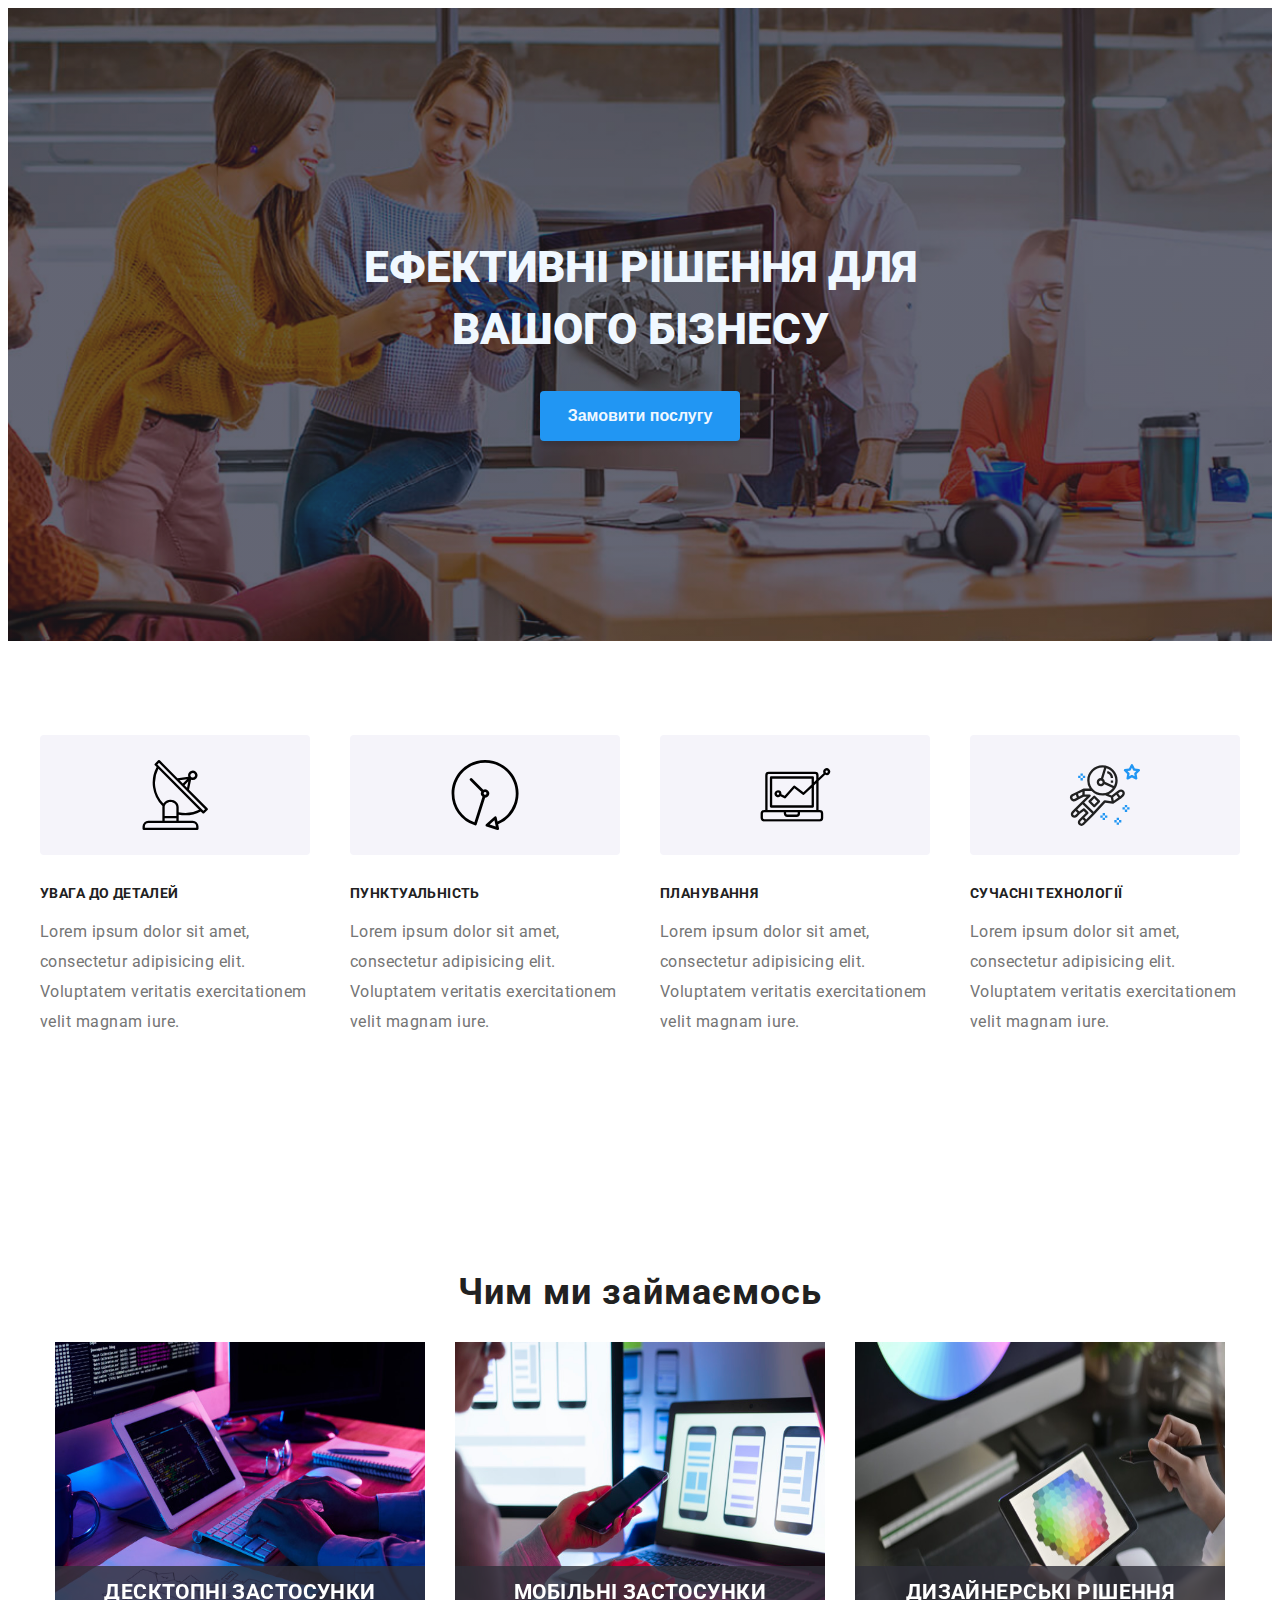
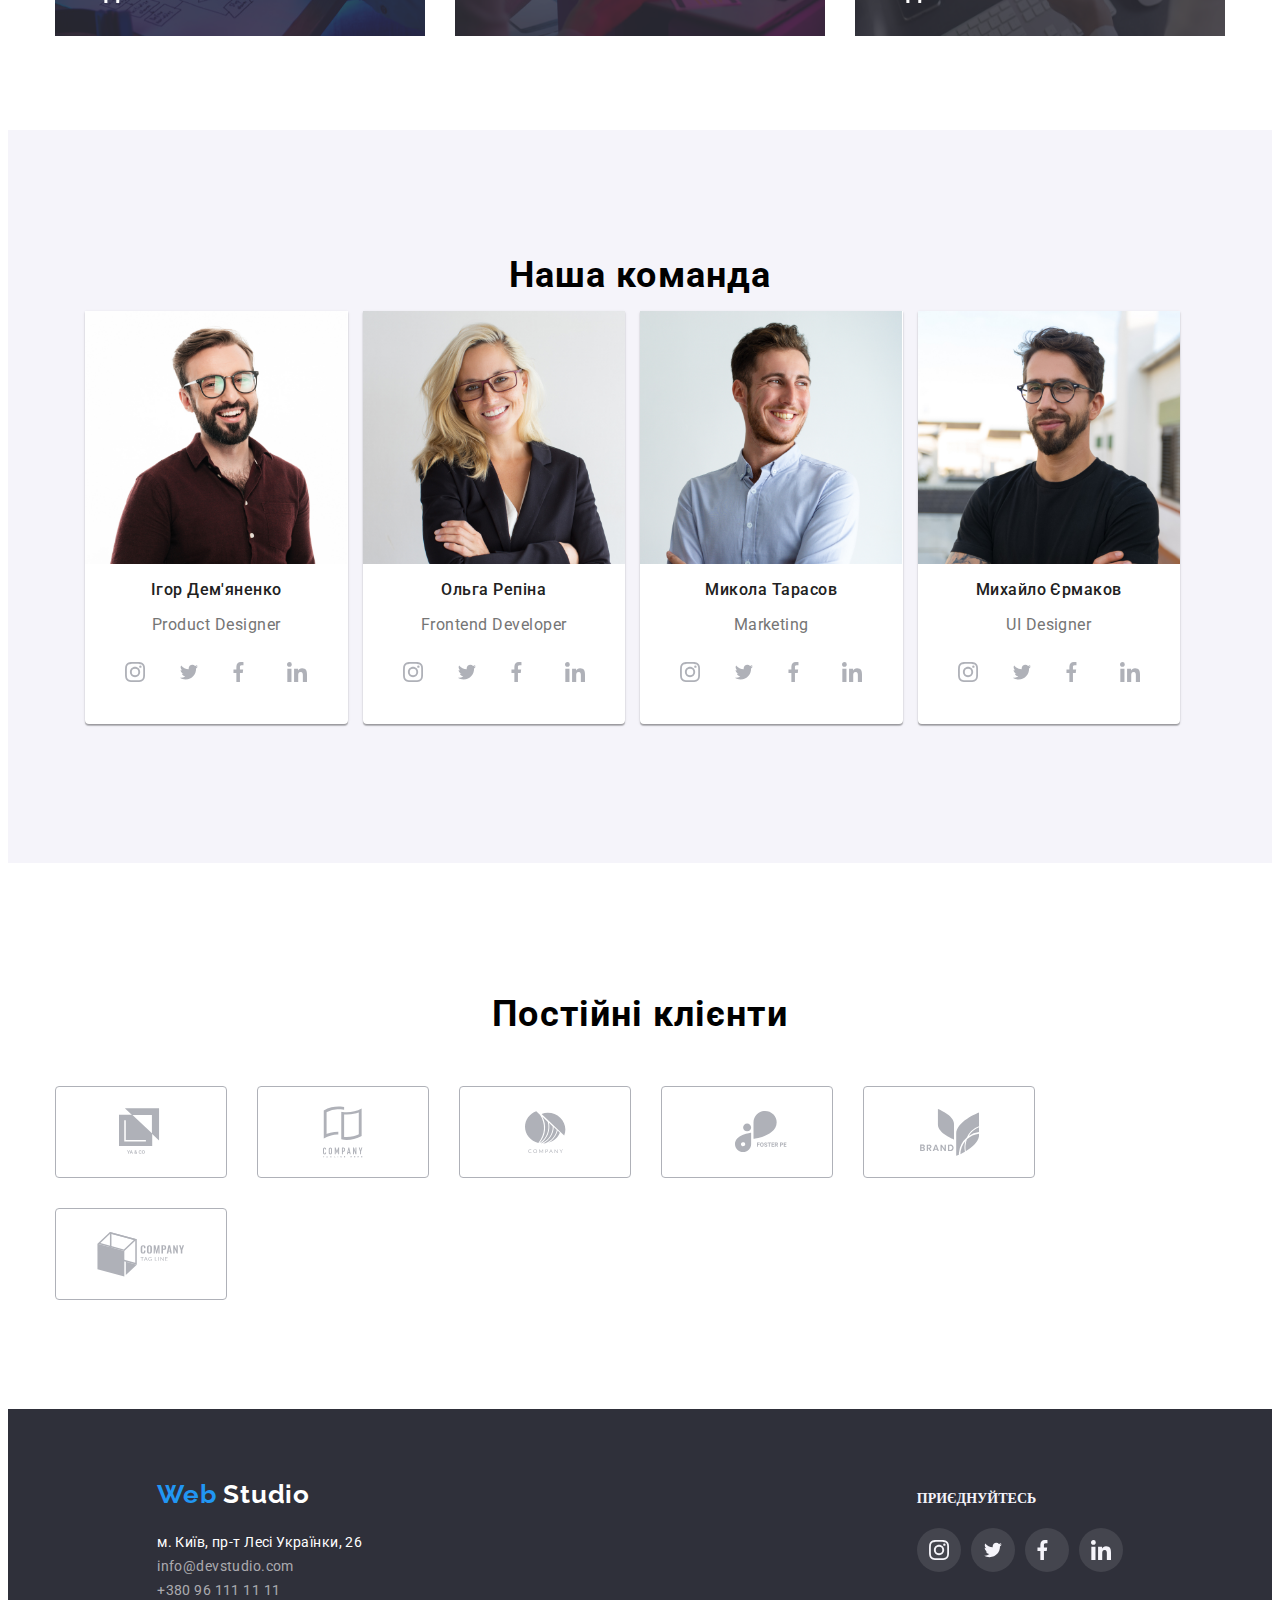
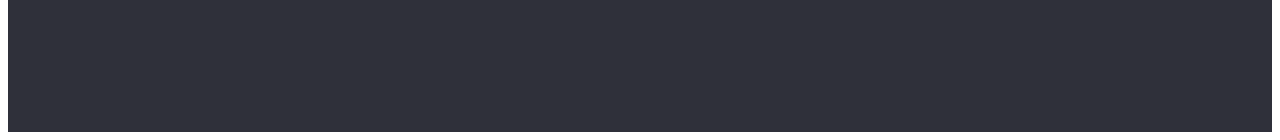
==== commit eb1406ba: "vzxsz" ====
--- a/index.html
+++ b/index.html
@@ -352,18 +352,19 @@
     </div>
 
 </section>
- <footer class="footer" width="211">
-    <section class="hero-section1" >
+ <footer class="footer" >
+    <section class="" >
         <div class="contairn foter-contairn"> 
-            <div class="">
+            <div class="adres-cntact">
             <a class="vip" href=""><span class="vip-studio">Web </span>Studio</a>
-<ul class="footer-cntact">
-           
-  <div class="adres-cntact"> 
+
+           <address class="adress">
+  
             <li><a  class="ua" href="">м. Київ, пр-т Лесі Українки, 26</a></li>
             <li><a class="link-king1" href="mailto:info@devstudio.com">info@devstudio.com</a></li>
             <li><a class="link-king1" href="tel:+380 96 111 11 11">+380 96 111 11 11</a></li>
-        </div>
+        </address>
+            </div>
 
 
 
@@ -402,12 +403,12 @@
 
     
     </div>
-</div> 
-</ul>
+
+
   </div>
 </section>
-</footer >
-
+
+ </footer>
 
 </main >
 <script src="./js/modal.js" type="module">
--- a/css/main.css
+++ b/css/main.css
@@ -42,6 +42,11 @@
 
 ul {
   padding: 0;
+}
+
+li {
+  text-decoration: none;
+  list-style: none;
 }
 
 .contairn {
@@ -818,30 +823,8 @@
   color: rgba(255, 255, 255, 0.6);
 }
 
-.foter-contairn {
-  padding-top: 60px;
-  padding-bottom: 60px;
-  margin-top: 60px;
-}
-@media (max-width: 767px) {
-  .foter-contairn {
-    text-align: center;
-  }
-}
-@media (min-width: 768px) {
-  .foter-contairn {
-    display: -webkit-box;
-    display: -webkit-flex;
-    display: -moz-box;
-    display: -ms-flexbox;
-    display: flex;
-    -webkit-justify-content: space-around;
-        -ms-flex-pack: distribute;
-            justify-content: space-around;
-  }
-}
 @media (min-width: 1200px) {
-  .foter-contairn {
+  .contairn.foter-contairn {
     display: -webkit-box;
     display: -webkit-flex;
     display: -moz-box;
@@ -854,10 +837,30 @@
             align-items: baseline;
   }
 }
+@media (max-width: 767px) {
+  .contairn.foter-contairn {
+    text-align: center;
+  }
+}
+@media (min-width: 768px) {
+  .contairn.foter-contairn {
+    display: -webkit-box;
+    display: -webkit-flex;
+    display: -moz-box;
+    display: -ms-flexbox;
+    display: flex;
+    -webkit-justify-content: space-around;
+        -ms-flex-pack: distribute;
+            justify-content: space-around;
+  }
+  .contairn.foter-contairn .join {
+    margin-top: 20px;
+  }
+}
 
 @media (max-width: 767px) {
   .adres-cntact {
-    margin-bottom: 60px;
+    margin-bottom: 130px;
   }
 }
 @media (min-width: 1200px) {
@@ -866,9 +869,6 @@
   }
 }
 
-.footer-cntact {
-  margin-top: 20px;
-}
 .footer-cntact li + li {
   margin-top: 9px;
 }
@@ -887,6 +887,16 @@
 
 .network-item {
   margin-top: 5px;
+}
+
+.footer {
+  background-color: var(--hero-color);
+  padding-bottom: 60px;
+  padding-top: 60px;
+}
+
+.adress {
+  margin-top: 20px;
 }
 
 /* блок приєднуйтесь та соціальні мережі */
@@ -914,12 +924,25 @@
 }
 
 .join {
-  margin-left: 250px;
   margin-top: -88px;
   padding-bottom: 100px;
   -webkit-justify-content: space-around;
       -ms-flex-pack: distribute;
           justify-content: space-around;
+}
+@media (min-width: 1200px) {
+  .join {
+    margin-left: 250px;
+  }
+}
+
+.network-item {
+  margin-top: 20px;
+}
+@media (max-width: 767px) {
+  .network-item {
+    margin-left: 135px;
+  }
 }
 
 .join-networks {
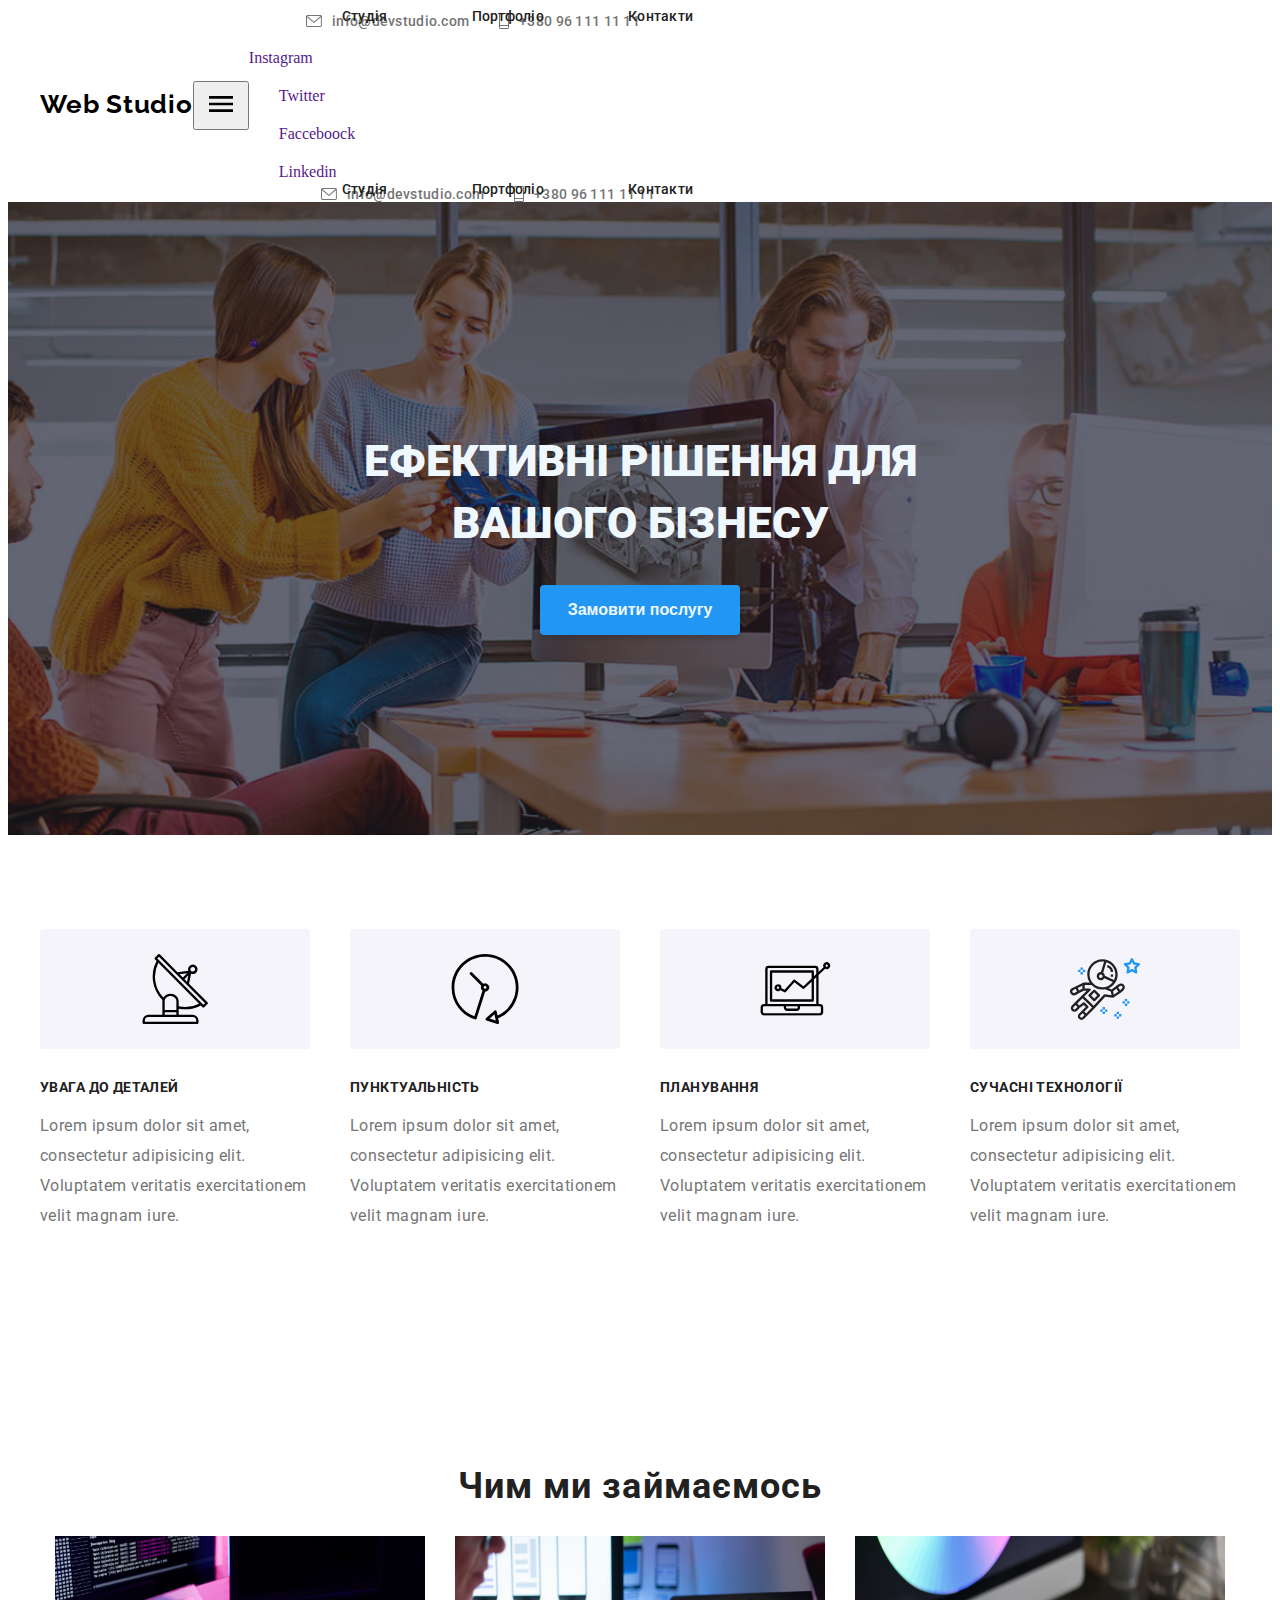
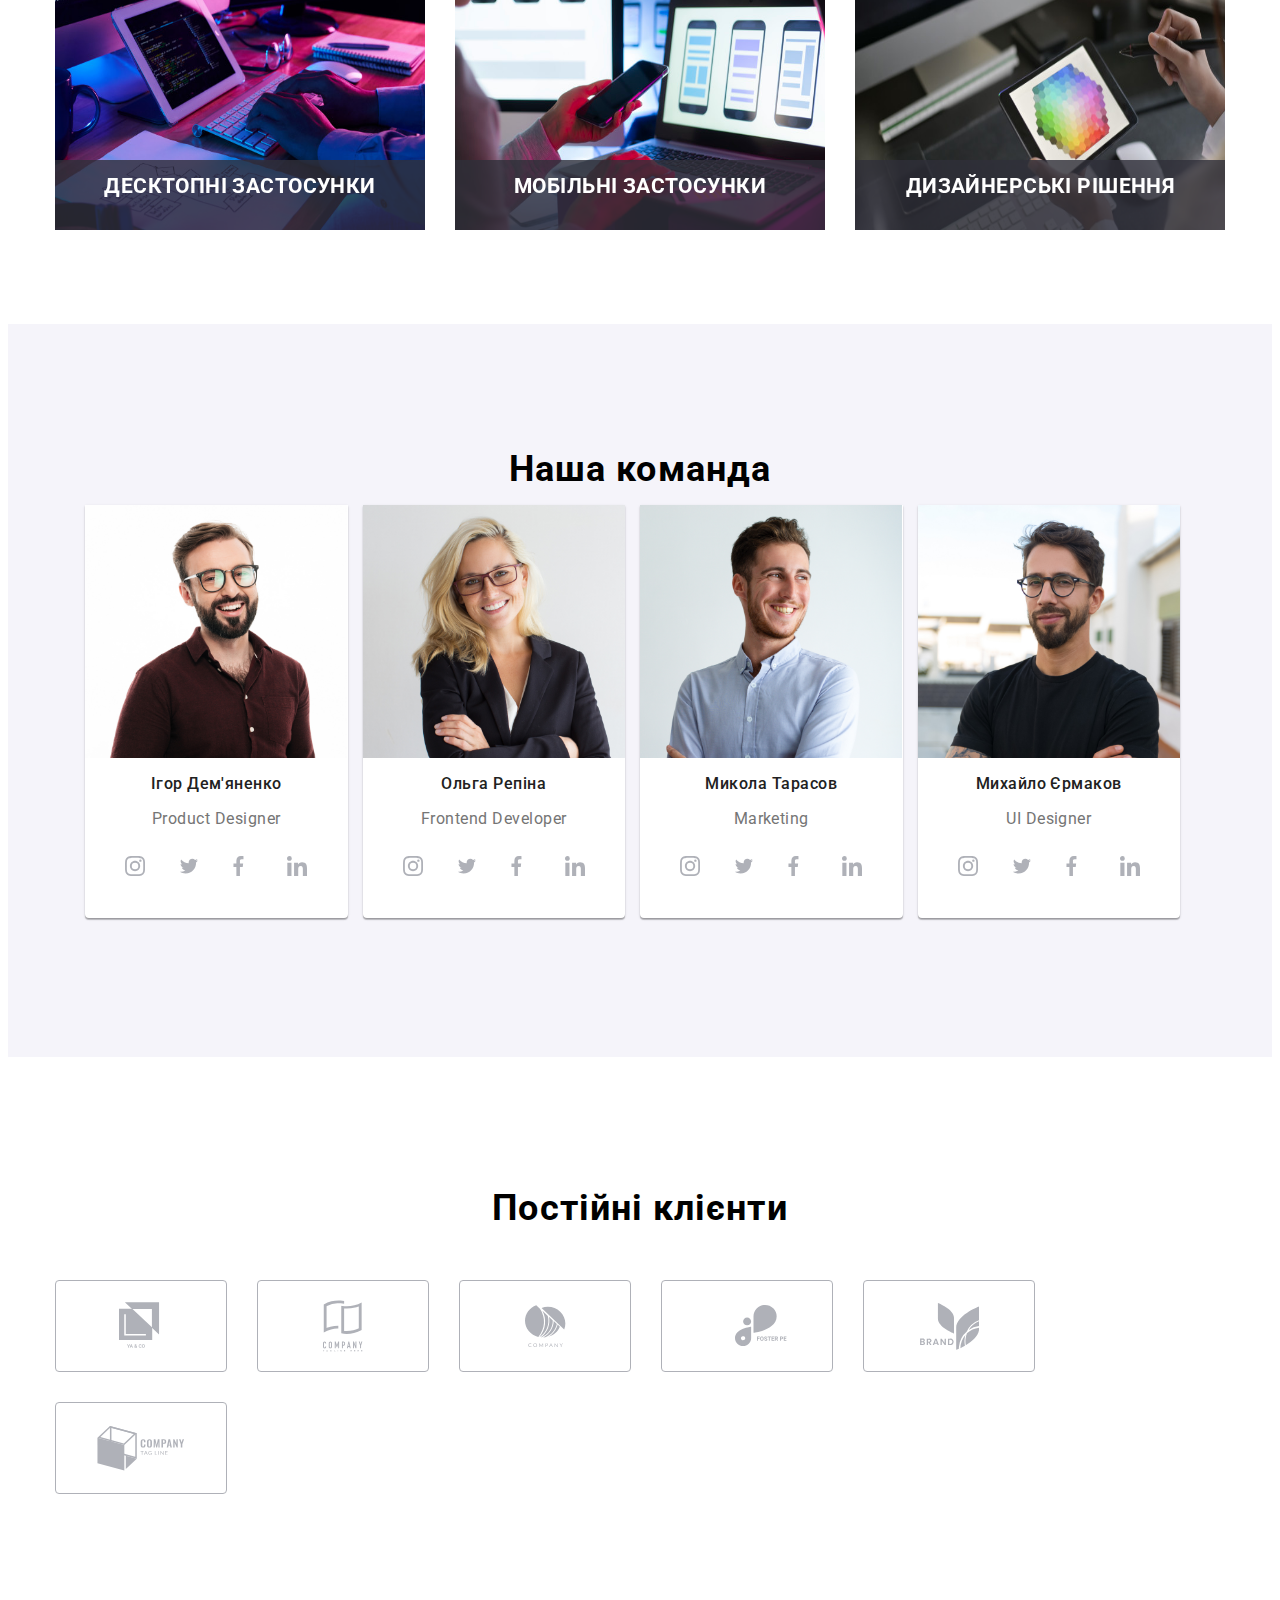
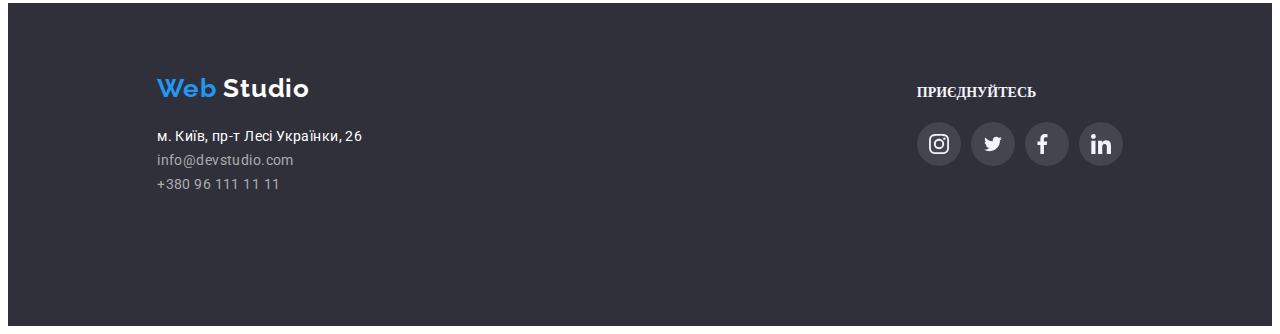
==== commit a8b88d88: "ІВіс" ====
--- a/index.html
+++ b/index.html
@@ -12,9 +12,81 @@
 </head> 
 <body>
    
- <!-- <header class="section1">
+ <header class="section1">
     <div class="contairn header-nav">
         <a class="logo" href=""> <span class="logo-span" > Web </span> Studio</a>
+        <!--Кнопка мобільного вікна-->
+        <button type="button" class="mobile-button is-open"data-menu-button
+        aria-expanded:"false">
+            <svg width="40"
+            height="40" aria-label="Пееремикач мобільного вікна">
+                <use class="mobie-close" href="./img/icons/Icons.svg#burger"></use>
+                <use class="mobie-pen" href=""></use>
+            </svg>
+        </button>
+        <div class="mobille-menu"id="mobille-menu" data-menu>
+            <div class="navigatin">
+                <nav>
+                    <ul class="nav-list">
+                        <li > <a  class="link-item curent" href="" >Студія</a></li>
+                        <li> <a class="link-item" href="./portfolio.html">Портфоліо</a></li>
+                        <li> <a class="link-item" href="">Контакти</a></li>
+                        
+                    </ul>
+
+                </nav>
+            </div>
+            <div>
+            <div class="contact">
+                <ul class="contact-nav">
+                    <ul class="link-list">
+                        <li><a class="link-king"  href="mailto:info@devstudio.com">
+                           <svg  class="contact"  width="16" height="12">
+                               <use href="./img/icons/Icons.svg#icon-mesenger"></use>
+                   
+                           </svg>
+                           
+                           info@devstudio.com</a></li>
+                   
+                           <li><a class="link-king" href="tel:+380 96 111 11 11">
+                               <svg class="contact" width="10" height="16">
+                                   <use href="./img/icons/Icons.svg#icon-Phone-book"></use>
+                       
+                                  </svg> 
+                              
+                               
+                                 +380 96 111 11 11</a></li>
+                   </ul>
+                </ul>
+            </div>
+        
+          <ul class="netvorkl-list">
+            <li class="network-item">
+                <a href="" class="nerwork-list">
+                    Instagram
+                </a>
+            </li>
+            <li class="network-item">
+                <a href="" class="nerwork-list">
+                    Twitter
+                </a>
+            </li>
+            <li class="network-item">
+                <a href="" class="nerwork-list">
+                    Facceboock
+                </a>
+            </li>
+            <li class="network-item">
+                <a href="" class="nerwork-list">
+                    Linkedin
+                </a>
+            </li>
+          </ul>
+        </div>
+      
+
+
+
     <nav>
     
         
@@ -49,7 +121,7 @@
     <section>
 
     
-<ul> 
+<ul>  
 
 </section> 
 
@@ -64,7 +136,7 @@
 
 </ul>
 </div>
-</header> -->
+</header> 
 
 <main>
 
@@ -412,8 +484,8 @@
 
 </main >
 <script src="./js/modal.js" type="module">
-
+  
 </script>
-<script src=""></script>
+<script src="./js/mbile.menu.js"></script>
 </body>
 </html>--- a/css/main.css
+++ b/css/main.css
@@ -78,17 +78,6 @@
   padding-bottom: 94px;
   margin-top: 0;
   margin-bottom: 0;
-}
-
-.logo, .logo-span {
-  color: #000000;
-  margin-bottom: 25px;
-  margin-top: 25px;
-  font-family: "Raleway";
-  font-weight: 700;
-  font-size: 26px;
-  line-height: 1.2;
-  letter-spacing: 0.03em;
 }
 
 .logo-span,
@@ -121,114 +110,38 @@
   margin-left: 30px;
 }
 
-.link-item {
-  color: #212121;
-  /* border: 1px solid red; */
-  margin-right: 54px;
-  display: -webkit-box;
-  display: -webkit-flex;
-  display: -moz-box;
-  display: -ms-flexbox;
-  display: flex;
-  font-family: "Roboto";
-  font-style: normal;
-  font-weight: 500;
-  font-size: 14px;
-  line-height: 16px;
-  letter-spacing: 0.02em;
-}
-.link-item:hover {
-  color: #2196F3;
-}
-
-.link-list {
-  display: -webkit-box;
-  display: -webkit-flex;
-  display: -moz-box;
-  display: -ms-flexbox;
-  display: flex;
-  -webkit-box-pack: center;
-  -webkit-justify-content: center;
-     -moz-box-pack: center;
-      -ms-flex-pack: center;
-          justify-content: center;
-  -webkit-box-align: center;
-  -webkit-align-items: center;
-     -moz-box-align: center;
-      -ms-flex-align: center;
-          align-items: center;
-  margin-left: auto;
-}
-.link-list li + li {
-  margin-left: 50px;
-}
-
-.contact {
-  fill: currentColor;
-}
-.contact:hover {
-  color: #2196F3;
-}
-.contact {
-  margin-right: 10px;
-  margin-left: -20px;
-}
-.contact:hover {
-  color: #2196F3;
-}
-
-.link-king {
-  color: #757575;
-  display: -webkit-box;
-  display: -webkit-flex;
-  display: -moz-box;
-  display: -ms-flexbox;
-  display: flex;
-  -webkit-box-align: center;
-  -webkit-align-items: center;
-     -moz-box-align: center;
-      -ms-flex-align: center;
-          align-items: center;
-  font-family: "Roboto";
-  font-style: normal;
-  font-weight: 500;
-  font-size: 14px;
-  line-height: 16px;
-  letter-spacing: 0.02em;
-}
-.link-king:hover {
-  color: #2196F3;
-}
-
-.nav-list {
-  display: -webkit-box;
-  display: -webkit-flex;
-  display: -moz-box;
-  display: -ms-flexbox;
-  display: flex;
-  margin-left: 93px;
-}
-
-.nav-list link {
-  padding-top: 32px;
-  padding-bottom: 32px;
-}
-
-.nav-list, .link, .curent {
-  color: #2196F3;
-}
-
-.nav-list, .link, .curent::after {
-  position: relative;
-  content: "";
-  bottom: 0;
-  left: 0;
-  width: 100%;
-  height: 5px;
-  background-color: var(--accent-color);
-  -webkit-border-radius: 4px;
-     -moz-border-radius: 4px;
-          border-radius: 4px;
+@media (max-width: 767px) {
+  .mobile-button {
+    position: absolute;
+    display: -webkit-inline-box;
+    display: -webkit-inline-flex;
+    display: -moz-inline-box;
+    display: -ms-inline-flexbox;
+    display: inline-flex;
+    margin: 0;
+    padding: 0;
+    border: none;
+    background-color: transparent;
+    -webkit-transition: fill 250ms cubic-bezier(0.4, 0, 0.2, 1);
+    -o-transition: fill 250ms cubic-bezier(0.4, 0, 0.2, 1);
+    -moz-transition: fill 250ms cubic-bezier(0.4, 0, 0.2, 1);
+    transition: fill 250ms cubic-bezier(0.4, 0, 0.2, 1);
+    cursor: pointer;
+    top: 10px;
+    right: 15px;
+  }
+  .mobile-button:hover {
+    fill: var(--blue-color);
+  }
+}
+.mobile-button .mobie-pen {
+  display: none;
+}
+.mobile-button .is-open .mobile-close {
+  display: block;
+}
+.mobile-button .is-open .mobile-close {
+  display: none;
 }
 
 /* блок герой */
@@ -1361,4 +1274,125 @@
   .what {
     display: none;
   }
+}
+
+.link-list {
+  display: -webkit-box;
+  display: -webkit-flex;
+  display: -moz-box;
+  display: -ms-flexbox;
+  display: flex;
+  -webkit-box-pack: center;
+  -webkit-justify-content: center;
+     -moz-box-pack: center;
+      -ms-flex-pack: center;
+          justify-content: center;
+  -webkit-box-align: center;
+  -webkit-align-items: center;
+     -moz-box-align: center;
+      -ms-flex-align: center;
+          align-items: center;
+  margin-left: auto;
+}
+.link-list li + li {
+  margin-left: 50px;
+}
+
+.link-king {
+  color: #757575;
+  display: -webkit-box;
+  display: -webkit-flex;
+  display: -moz-box;
+  display: -ms-flexbox;
+  display: flex;
+  -webkit-box-align: center;
+  -webkit-align-items: center;
+     -moz-box-align: center;
+      -ms-flex-align: center;
+          align-items: center;
+  font-family: "Roboto";
+  font-style: normal;
+  font-weight: 500;
+  font-size: 14px;
+  line-height: 16px;
+  letter-spacing: 0.02em;
+}
+.link-king:hover {
+  color: #2196F3;
+}
+
+.contact {
+  fill: currentColor;
+}
+.contact:hover {
+  color: #2196F3;
+}
+.contact {
+  margin-right: 10px;
+  margin-left: -20px;
+}
+.contact:hover {
+  color: #2196F3;
+}
+
+.logo, .logo-span {
+  color: #000000;
+  margin-bottom: 25px;
+  margin-top: 25px;
+  font-family: "Raleway";
+  font-weight: 700;
+  font-size: 26px;
+  line-height: 1.2;
+  letter-spacing: 0.03em;
+}
+
+.nav-list {
+  display: -webkit-box;
+  display: -webkit-flex;
+  display: -moz-box;
+  display: -ms-flexbox;
+  display: flex;
+  margin-left: 93px;
+}
+
+.nav-list link {
+  padding-top: 32px;
+  padding-bottom: 32px;
+}
+
+.nav-list, .link, .curent {
+  color: #2196F3;
+}
+
+.nav-list, .link, .curent::after {
+  position: relative;
+  content: "";
+  bottom: 0;
+  left: 0;
+  width: 100%;
+  height: 5px;
+  background-color: var(--accent-color);
+  -webkit-border-radius: 4px;
+     -moz-border-radius: 4px;
+          border-radius: 4px;
+}
+
+.link-item {
+  color: #212121;
+  /* border: 1px solid red; */
+  margin-right: 54px;
+  display: -webkit-box;
+  display: -webkit-flex;
+  display: -moz-box;
+  display: -ms-flexbox;
+  display: flex;
+  font-family: "Roboto";
+  font-style: normal;
+  font-weight: 500;
+  font-size: 14px;
+  line-height: 16px;
+  letter-spacing: 0.02em;
+}
+.link-item:hover {
+  color: #2196F3;
 }/*# sourceMappingURL=main.css.map */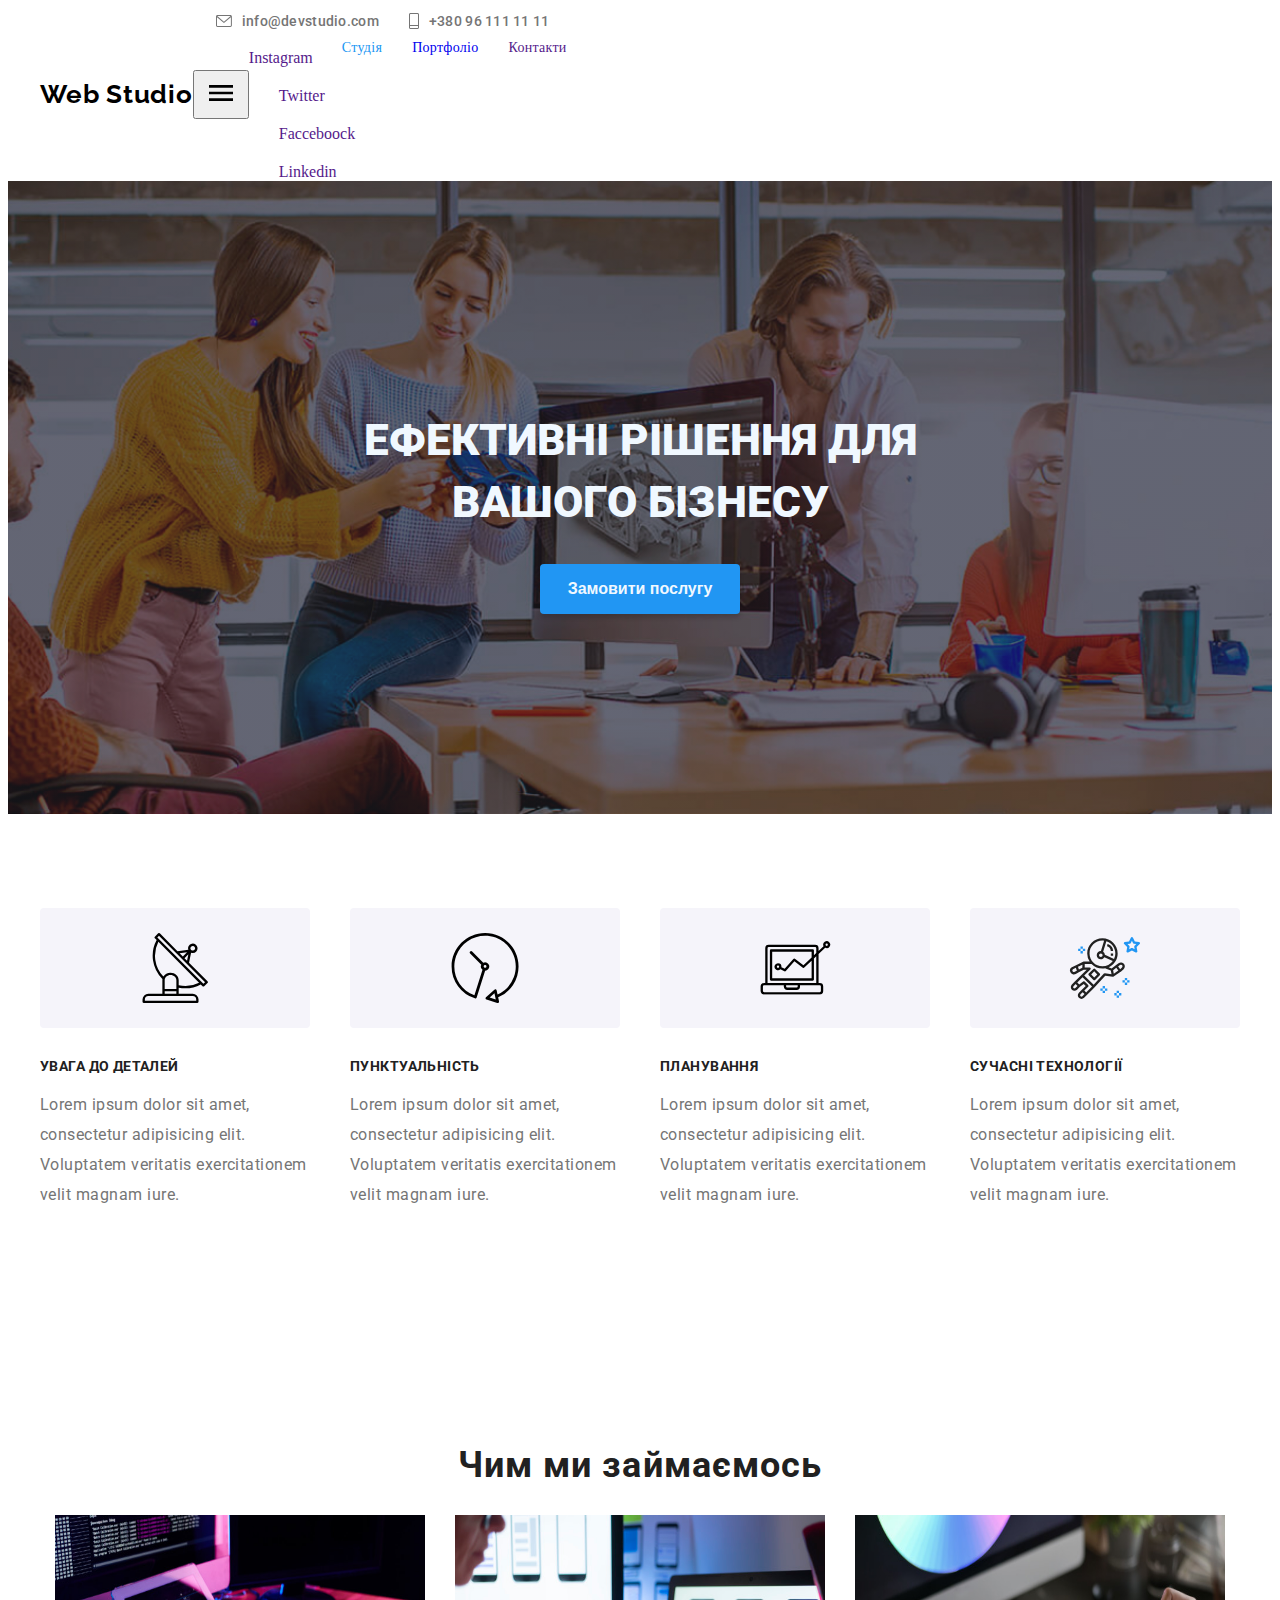
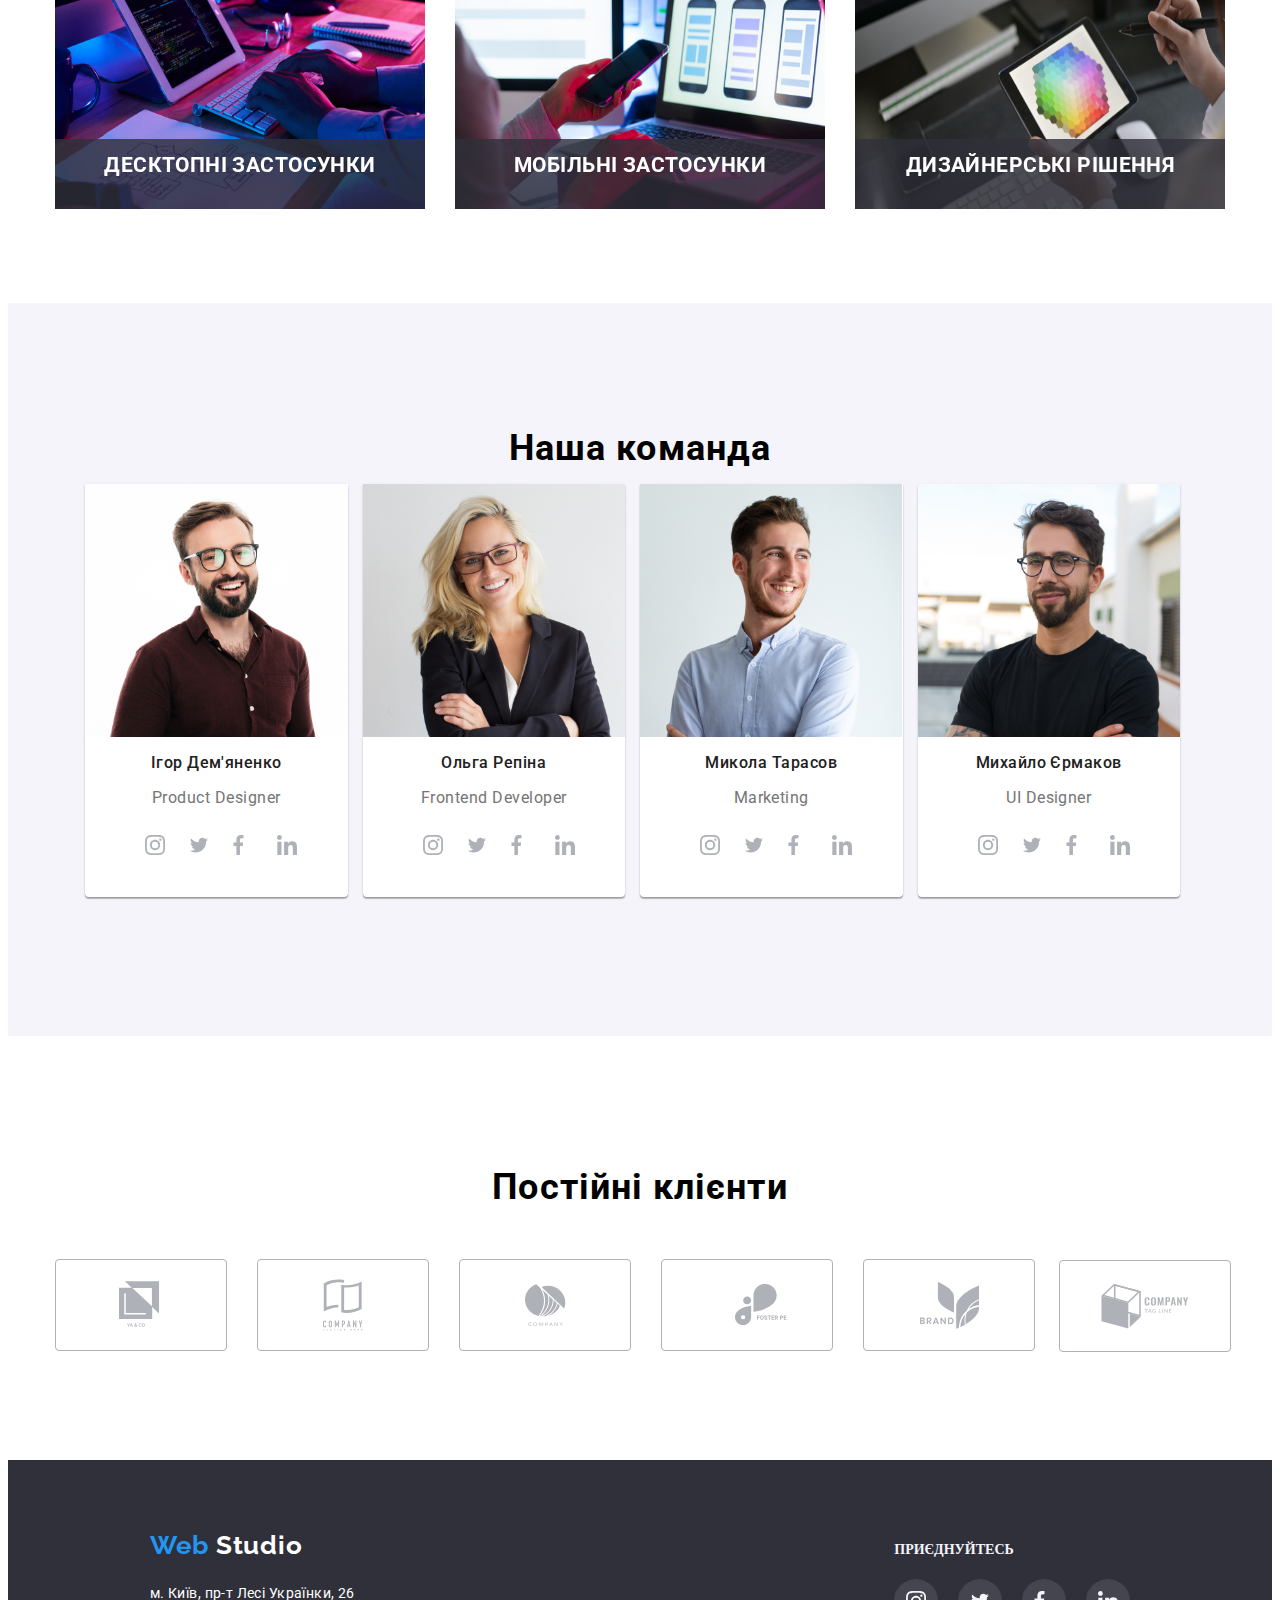
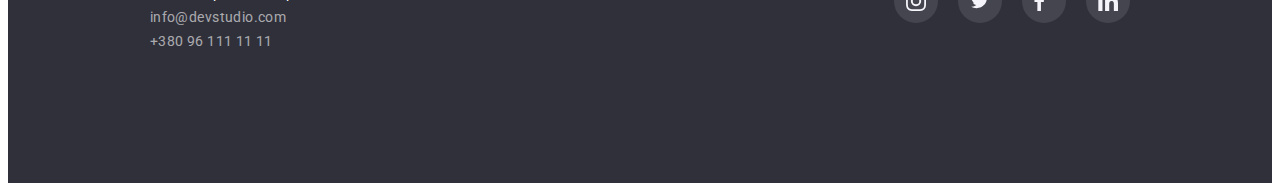
==== commit ec656e18: "fz" ====
--- a/index.html
+++ b/index.html
@@ -21,12 +21,12 @@
             <svg width="40"
             height="40" aria-label="Пееремикач мобільного вікна">
                 <use class="mobie-close" href="./img/icons/Icons.svg#burger"></use>
-                <use class="mobie-pen" href=""></use>
+                <use class="mobie-pen" href="./img/icons/Icons.svg#coose"></use>
             </svg>
         </button>
         <div class="mobille-menu"id="mobille-menu" data-menu>
-            <div class="navigatin">
-                <nav>
+            <div class="">
+                <nav class="navigatin">
                     <ul class="nav-list">
                         <li > <a  class="link-item curent" href="" >Студія</a></li>
                         <li> <a class="link-item" href="./portfolio.html">Портфоліо</a></li>
@@ -84,10 +84,10 @@
           </ul>
         </div>
       
-
-
-
-    <nav>
+ 
+
+
+    <!-- <nav>
     
         
     
@@ -121,7 +121,7 @@
     <section>
 
     
-<ul>  
+<ul>   -->
 
 </section> 
 
@@ -325,56 +325,67 @@
         <div class="contairn">
         <h2 class="our-team ">Наша команда</h2>
         <ul class="card-link">
-            <div class="card igor"  >
-            <li > <img src="./img/Demanenko.jpg " alt="Sorry("> </li>
+           
+            <li class="card igor" > 
+                 <img src="./img/Demanenko.jpg " alt="Sorry(">
+                
             <p class="team">Ігор Дем'яненко</p>
             <p class="team-link">Product Designer</p>
             <ul class="opq">
+                <li class="network-item" > 
                  
                 <li class="sciacl"><a  class="social-link" href=""><svg class="coorent" width="20" height="20"> <use href="./img/icons/Icons.svg#icon-instagram-2"></use> </svg> </a> </li>
                 <li class="scialc"> <a  class="social-link"href=""><svg class="coorent" width="20" height="16.25"> <use href="./img/icons/Icons.svg#icon-Twiter" > </use> </svg></a>  </li>
                 <li class="scial"> <a class="social-link" href=""><svg class="coorent" width="20" height="20"> <use href="./img/icons/Icons.svg#icon-Facebook"></use> </svg> </a> </li>
                 <li class="scial"><a class="social-link" href=""><svg class="coorent" width="20" height="20"> <use href="./img/icons/Icons.svg#icon-linkedin-1"></use> </svg> </a> </li>
+            </li> 
             </ul>
-        </div>
-        <div class="card">
-            <li > <img src="./img/Repina.jpg" alt="Sorry(>"> </li>
-            <p class="team">Ольга Репіна</p>
-            <p class="team-link">Frontend Developer</p>
-            <ul class="opq">
-                <li class="scial"><a  class="social-link" href=""><svg class="coorent" width="20" height="20"> <use href="./img/icons/Icons.svg#icon-instagram-2"></use> </svg> </a> </li>
-                <li class="scial"> <a  class="social-link"href=""><svg class="coorent" width="20" height="16.25"> <use href="./img/icons/Icons.svg#icon-Twiter" > </use> </svg></a>  </li>
-                <li class="scial"> <a class="social-link" href=""><svg class="coorent" width="20" height="20"> <use href="./img/icons/Icons.svg#icon-Facebook"></use> </svg> </a> </li>
-                <li class="scial"><a class="social-link" href=""><svg  class="coorent"width="20" height="20"> <use href="./img/icons/Icons.svg#icon-linkedin-1"></use> </svg> </a> </li>
-             
-            </ul>
-
-        </div>
-        <div class="card">
-            <li > <img src="./img/Tarasov.jpg" alt="Sorry"> </li>
-            <p class="team">Микола Тарасов</p>
-            <p class="team-link ">Marketing</p>
-            <ul class="opq">
-                
-                <li class="scial"><a class="social-link" href=""> <svg class="coorent" width="20" height="20"> <use href="./img/icons/Icons.svg#icon-instagram-2"></use> </svg> </a> </li>
-                <li class="scial"> <a class="social-link" href=""><svg class="coorent" width="20" height="16.25"> <use href="./img/icons/Icons.svg#icon-Twiter" > </use> </svg></a>  </li>
-                <li class="scial"> <a class="social-link" href=""><svg class="coorent" width="20" height="20"> <use href="./img/icons/Icons.svg#icon-Facebook"></use> </svg> </a> </li>
-                <li class="scial"><a class="social-link" href=""><svg class="coorent" width="20" height="20"> <use href="./img/icons/Icons.svg#icon-linkedin-1"></use> </svg> </a> </li>
-            </ul>
-
-        </div>
-        <div class="card">
-            <li > <img src="./img/Ermakow.jpg" alt="Sorry"></li>
-            <p class="team">Михайло Єрмаков</p>
-            <p class="team-link">UI Designer</p>
-            <ul class="opq">
-                <li class="sciacl"><a  class="social-link" href=""><svg class="coorent" width="20" height="20"> <use href="./img/icons/Icons.svg#icon-instagram-2"></use> </svg> </a> </li>
-                <li class="scialc"> <a  class="social-link"href=""><svg  class="coorent"width="20" height="16.25"> <use href="./img/icons/Icons.svg#icon-Twiter" > </use> </svg></a>  </li>
-                <li class="scial"> <a class="social-link" href=""><svg  class="coorent"width="20" height="20"> <use href="./img/icons/Icons.svg#icon-Facebook"></use> </svg> </a> </li>
-                <li class="scial"><a class="social-link" href=""><svg  class="coorent"width="20" height="20"> <use href="./img/icons/Icons.svg#icon-linkedin-1"></use> </svg> </a> </li>
-            </ul>
-
-        </div>
+        </li>
+        <li class="card igor" > 
+            <img src="./img/Repina.jpg " alt="Sorry(">
+           
+       <p class="team">Ольга Репіна</p>
+       <p class="team-link"> Frontend Developer </p>
+       <ul class="opq">
+           <li class="network-item"> 
+            
+           <li class="sciacl"><a  class="social-link" href=""><svg class="coorent" width="20" height="20"> <use href="./img/icons/Icons.svg#icon-instagram-2"></use> </svg> </a> </li>
+           <li class="scialc"> <a  class="social-link"href=""><svg class="coorent" width="20" height="16.25"> <use href="./img/icons/Icons.svg#icon-Twiter" > </use> </svg></a>  </li>
+           <li class="scial"> <a class="social-link" href=""><svg class="coorent" width="20" height="20"> <use href="./img/icons/Icons.svg#icon-Facebook"></use> </svg> </a> </li>
+           <li class="scial"><a class="social-link" href=""><svg class="coorent" width="20" height="20"> <use href="./img/icons/Icons.svg#icon-linkedin-1"></use> </svg> </a> </li>
+       </li> 
+       </ul>
+   </li>
+   <li class="card igor" > 
+    <img src="./img/Tarasov.jpg " alt="Sorry(">
+   
+<p class="team">Микола Тарасов</p>
+<p class="team-link">Marketing</p>
+<ul class="opq">
+   <li class="network-item"> 
+    
+   <li class="sciacl"><a  class="social-link" href=""><svg class="coorent" width="20" height="20"> <use href="./img/icons/Icons.svg#icon-instagram-2"></use> </svg> </a> </li>
+   <li class="scialc"> <a  class="social-link"href=""><svg class="coorent" width="20" height="16.25"> <use href="./img/icons/Icons.svg#icon-Twiter" > </use> </svg></a>  </li>
+   <li class="scial"> <a class="social-link" href=""><svg class="coorent" width="20" height="20"> <use href="./img/icons/Icons.svg#icon-Facebook"></use> </svg> </a> </li>
+   <li class="scial"><a class="social-link" href=""><svg class="coorent" width="20" height="20"> <use href="./img/icons/Icons.svg#icon-linkedin-1"></use> </svg> </a> </li>
+</li> 
+</ul>
+</li>
+<li class="card igor" > 
+    <img src="./img/Ermakow.jpg " alt="Sorry(">
+   
+<p class="team">Михайло Єрмаков</p>
+<p class="team-link">UI Designer</p>
+<ul class="opq">
+   <li class="network-item"> 
+    
+   <li class="sciacl"><a  class="social-link" href=""><svg class="coorent" width="20" height="20"> <use href="./img/icons/Icons.svg#icon-instagram-2"></use> </svg> </a> </li>
+   <li class="scialc"> <a  class="social-link"href=""><svg class="coorent" width="20" height="16.25"> <use href="./img/icons/Icons.svg#icon-Twiter" > </use> </svg></a>  </li>
+   <li class="scial"> <a class="social-link" href=""><svg class="coorent" width="20" height="20"> <use href="./img/icons/Icons.svg#icon-Facebook"></use> </svg> </a> </li>
+   <li class="scial"><a class="social-link" href=""><svg class="coorent" width="20" height="20"> <use href="./img/icons/Icons.svg#icon-linkedin-1"></use> </svg> </a> </li>
+</li> 
+</ul>
+</li>
         </div>
         </ul>
     </div>
@@ -383,41 +394,53 @@
     <div class="contairn">
         <h3 class="our-team"> Постійні клієнти</h3>
         <ul class="zxdw">
-            <div class="kvadrat">
-               <li  class="cus-inte">
+           
+               <li  class="cus-inte ">
              <a class="icons-klient" href="">
         <svg class="cust-icon"  width="44.27" height="49.23">
             <use href="./img/icons/Icons.svg#icon-YACO"></use>
-                </svg> </a></li>
-            </div>
-            <div class="kvadrat">
+                </svg> 
+            </a>
+            </li>
+           
+           
                <li class="cus-inte">  <a class="icons-klient"href=""><svg class="cust-icon" width="40" height="52">
             <use href="./img/icons/Icons.svg#icon-Tagline"></use>
-                </svg> </a></li>
-            </div>
-            <div class="kvadrat">
+                </svg> 
+            </a>
+            </li>
+           
+          
                <li class="cus-inte"> <a class="icons-klient"href=""> <svg class="cust-icon"width="41" height="42.6">
                 <use href="./img/icons/Icons.svg#icon-Company"></use>
-                    </svg> </a></li>
-                </div>
-                <div class="kvadrat">
+                    </svg> 
+                
+                </a>
+            </li>
+               
+               
                   <li class="cus-intem"> <a class="icons-klient"href=""><svg class="cust-icon" width="79.66" height="42.02">
                     <use href="./img/icons/Icons.svg#icon-FOSTER"></use>
-                        </svg> </a></li>
-                    </div>
-                    <div class="kvadrat">
+                        </svg>
+                     </a>
+                    </li>
+                 
+                   
                     <li class="cus-intem">  <a class="icons-klient"href=""> <svg class="cust-icon" width="59" height="47">
                         <use href="./img/icons/Icons.svg#icon-Brand"></use>
-                            </svg></a></li>
-                    </div>
-                    <div class="kvadrat">
-                      <li class="cus-intem">  <a class="icons-klient" href="">
+                            </svg>
+                        </a>
+                    </li>
+                  
+                  
+                      <li class="cus-intem customers">  <a class="icons-klient" href="">
                         <svg class="cust-icon" width="88" height="45">
                             <use href="./img/icons/Icons.svg#tagline-clients"></use>
                         </svg>
                         
-                        </a></li>
-                    </div>
+                        </a>
+                    </li>
+                    
             </ul>
                         
 
--- a/css/main.css
+++ b/css/main.css
@@ -142,6 +142,38 @@
 }
 .mobile-button .is-open .mobile-close {
   display: none;
+}
+
+@media (max-width: 767px) {
+  .mobille-menu {
+    position: absolute;
+    top: 0;
+    left: 0;
+    width: 100%;
+    height: 100vh;
+    background-color: var(--white-color);
+    display: none;
+    -webkit-box-orient: vertical;
+    -webkit-box-direction: normal;
+    -webkit-flex-direction: column;
+       -moz-box-orient: vertical;
+       -moz-box-direction: normal;
+        -ms-flex-direction: column;
+            flex-direction: column;
+    -webkit-box-pack: justify;
+    -webkit-justify-content: space-between;
+       -moz-box-pack: justify;
+        -ms-flex-pack: justify;
+            justify-content: space-between;
+    padding: 48px 83px 48px 40px;
+  }
+  .mobille-menu .is-open {
+    display: -webkit-box;
+    display: -webkit-flex;
+    display: -moz-box;
+    display: -ms-flexbox;
+    display: flex;
+  }
 }
 
 /* блок герой */
@@ -622,6 +654,10 @@
   letter-spacing: 0.03em;
 }
 
+.network-item:not(:last-child) {
+  margin-right: 10px;
+}
+
 /* постійні клієнти */
 .zxdw {
   display: -webkit-box;
@@ -697,6 +733,11 @@
     width: calc(100% - 180px)/6;
     margin: 15px;
   }
+}
+
+.customers {
+  margin: -6px;
+  margin-top: 1px;
 }
 
 /* футер */
@@ -887,10 +928,6 @@
       -ms-flex-align: center;
           align-items: center;
   margin-bottom: 30px;
-}
-
-.opq li + li {
-  margin-left: 10px;
 }
 
 .social-link {
@@ -1087,25 +1124,22 @@
   margin-left: 30px;
   margin-top: 30px;
 }
-.examples-intem {
-  border: 1px solid #EEEEEE;
+@media (min-width: 768px) {
+  .examples-intem {
+    -webkit-flex-basis: -webkit-calc((100% - 180px) / 2);
+        -ms-flex-preferred-size: calc((100% - 180px) / 2);
+            flex-basis: -moz-calc((100% - 180px) / 2);
+            flex-basis: calc((100% - 180px) / 2);
+    margin-left: 30px;
+    margin-top: 30px;
+  }
 }
 @media (min-width: 1200px) {
   .examples-intem {
-    -webkit-flex-basis: -webkit-calc((100% - 90px) / 2);
-        -ms-flex-preferred-size: calc((100% - 90px) / 2);
-            flex-basis: -moz-calc((100% - 90px) / 2);
-            flex-basis: calc((100% - 90px) / 2);
-    margin-left: 30px;
-    margin-top: 30px;
-  }
-}
-@media (min-width: 768px) {
-  .examples-intem {
-    -webkit-flex-basis: -webkit-calc((100% - 180px) / 3);
-        -ms-flex-preferred-size: calc((100% - 180px) / 3);
-            flex-basis: -moz-calc((100% - 180px) / 3);
-            flex-basis: calc((100% - 180px) / 3);
+    -webkit-flex-basis: -webkit-calc((100% - 90px) / 3);
+        -ms-flex-preferred-size: calc((100% - 90px) / 3);
+            flex-basis: -moz-calc((100% - 90px) / 3);
+            flex-basis: calc((100% - 90px) / 3);
     margin-left: 30px;
     margin-top: 30px;
   }
@@ -1345,6 +1379,12 @@
   line-height: 1.2;
   letter-spacing: 0.03em;
 }
+@media (max-width: 767px) {
+  .logo, .logo-span {
+    margin: 16px;
+    margin: 15px;
+  }
+}
 
 .nav-list {
   display: -webkit-box;
@@ -1354,10 +1394,49 @@
   display: flex;
   margin-left: 93px;
 }
+@media (max-width: 767px) {
+  .nav-list {
+    -webkit-box-orient: vertical;
+    -webkit-box-direction: normal;
+    -webkit-flex-direction: column;
+       -moz-box-orient: vertical;
+       -moz-box-direction: normal;
+        -ms-flex-direction: column;
+            flex-direction: column;
+  }
+}
+@media (min-width: 768px) {
+  .nav-list {
+    margin-left: 93px;
+  }
+}
+@media (min-width: 1200px) {
+  .nav-list {
+    margin-left: 93px;
+  }
+}
 
 .nav-list link {
-  padding-top: 32px;
-  padding-bottom: 32px;
+  color: #212121;
+  color: #212121;
+  /* border: 1px solid red; */
+  margin-right: 54px;
+  display: -webkit-box;
+  display: -webkit-flex;
+  display: -moz-box;
+  display: -ms-flexbox;
+  display: flex;
+  font-family: "Roboto";
+  font-style: normal;
+  font-weight: 500;
+  font-size: 14px;
+  line-height: 16px;
+  letter-spacing: 0.02em;
+}
+@media (max-width: 767px) {
+  .nav-list link {
+    font-size: 40px;
+  }
 }
 
 .nav-list, .link, .curent {
@@ -1377,21 +1456,19 @@
           border-radius: 4px;
 }
 
-.link-item {
-  color: #212121;
-  /* border: 1px solid red; */
-  margin-right: 54px;
-  display: -webkit-box;
-  display: -webkit-flex;
-  display: -moz-box;
-  display: -ms-flexbox;
-  display: flex;
-  font-family: "Roboto";
-  font-style: normal;
-  font-weight: 500;
-  font-size: 14px;
-  line-height: 16px;
-  letter-spacing: 0.02em;
+@media (min-width: 768px) {
+  .link-item {
+    padding-top: 32px;
+    padding-bottom: 32px;
+    display: block;
+    font-size: 14px;
+    letter-spacing: 0.02em;
+  }
+}
+@media (min-width: 768px) and (max-width: 767px) {
+  .link-item:not(:last-child) {
+    margin-bottom: 32px;
+  }
 }
 .link-item:hover {
   color: #2196F3;
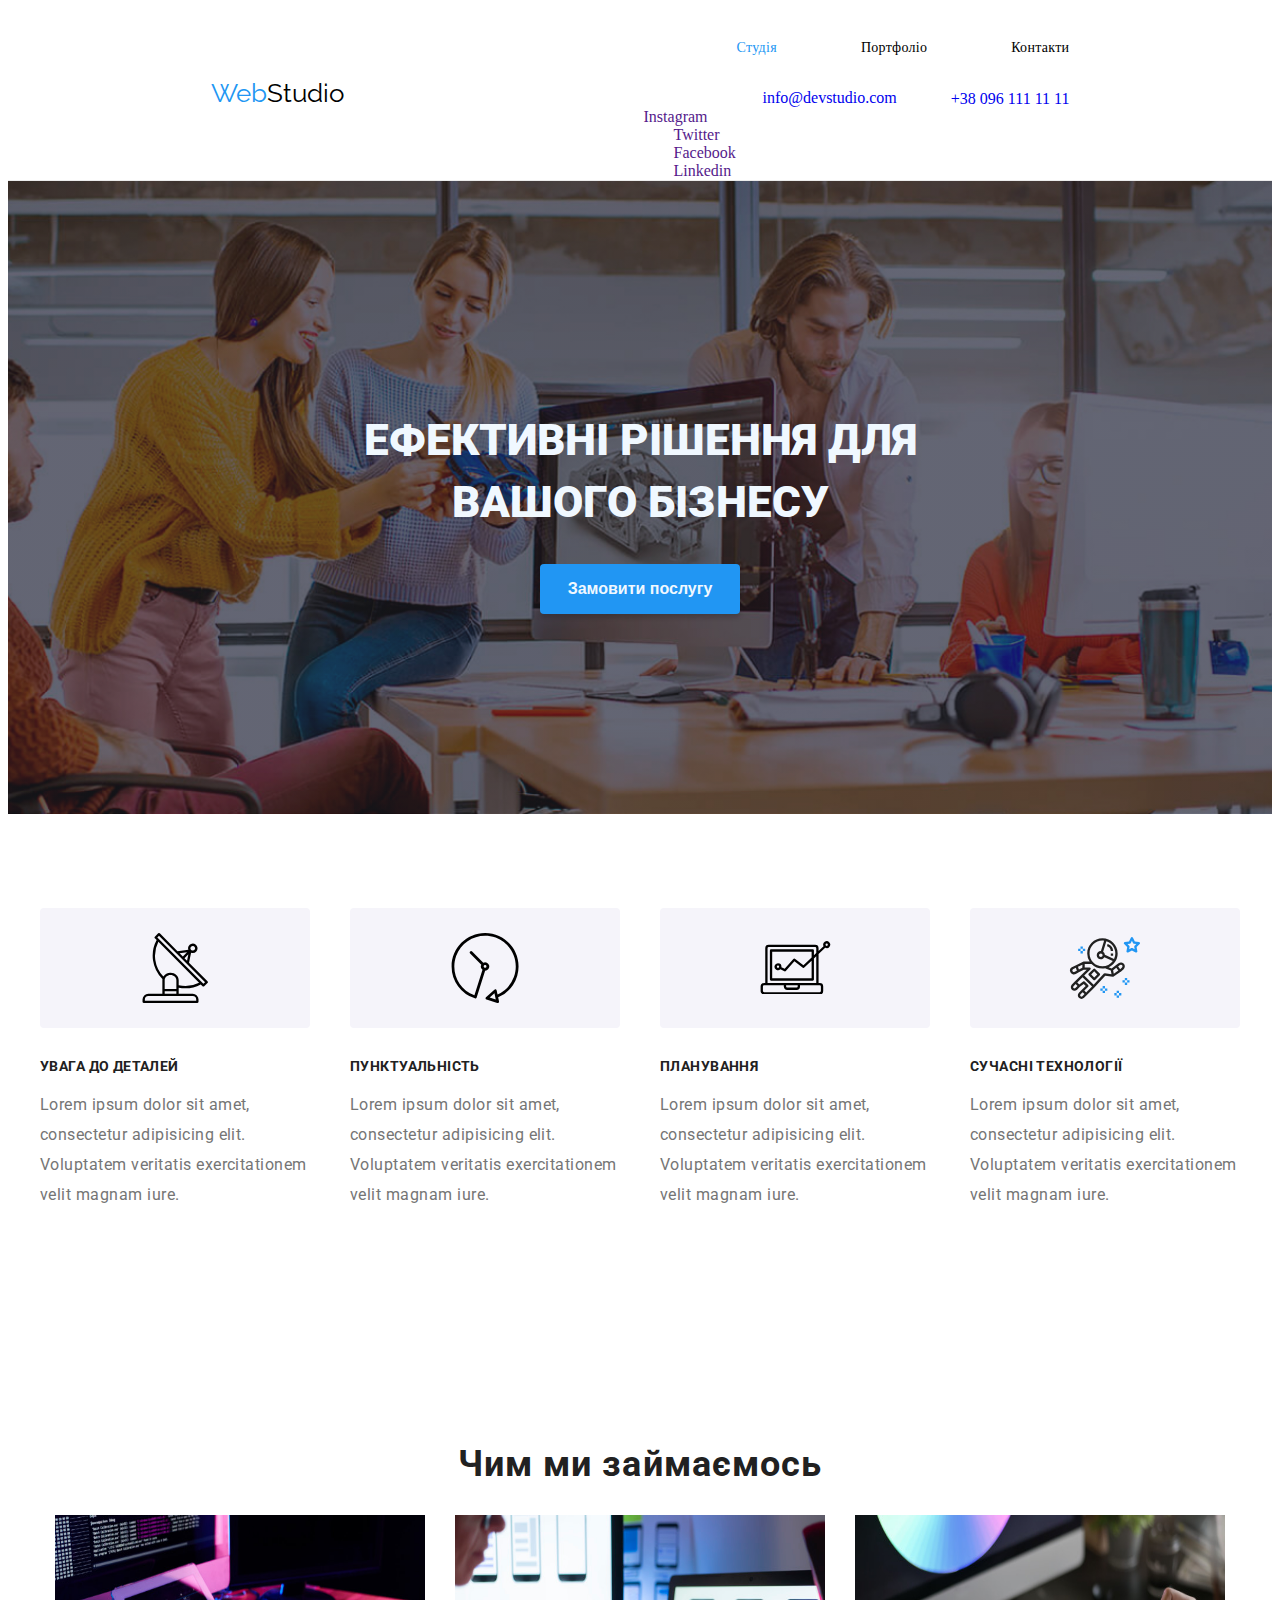
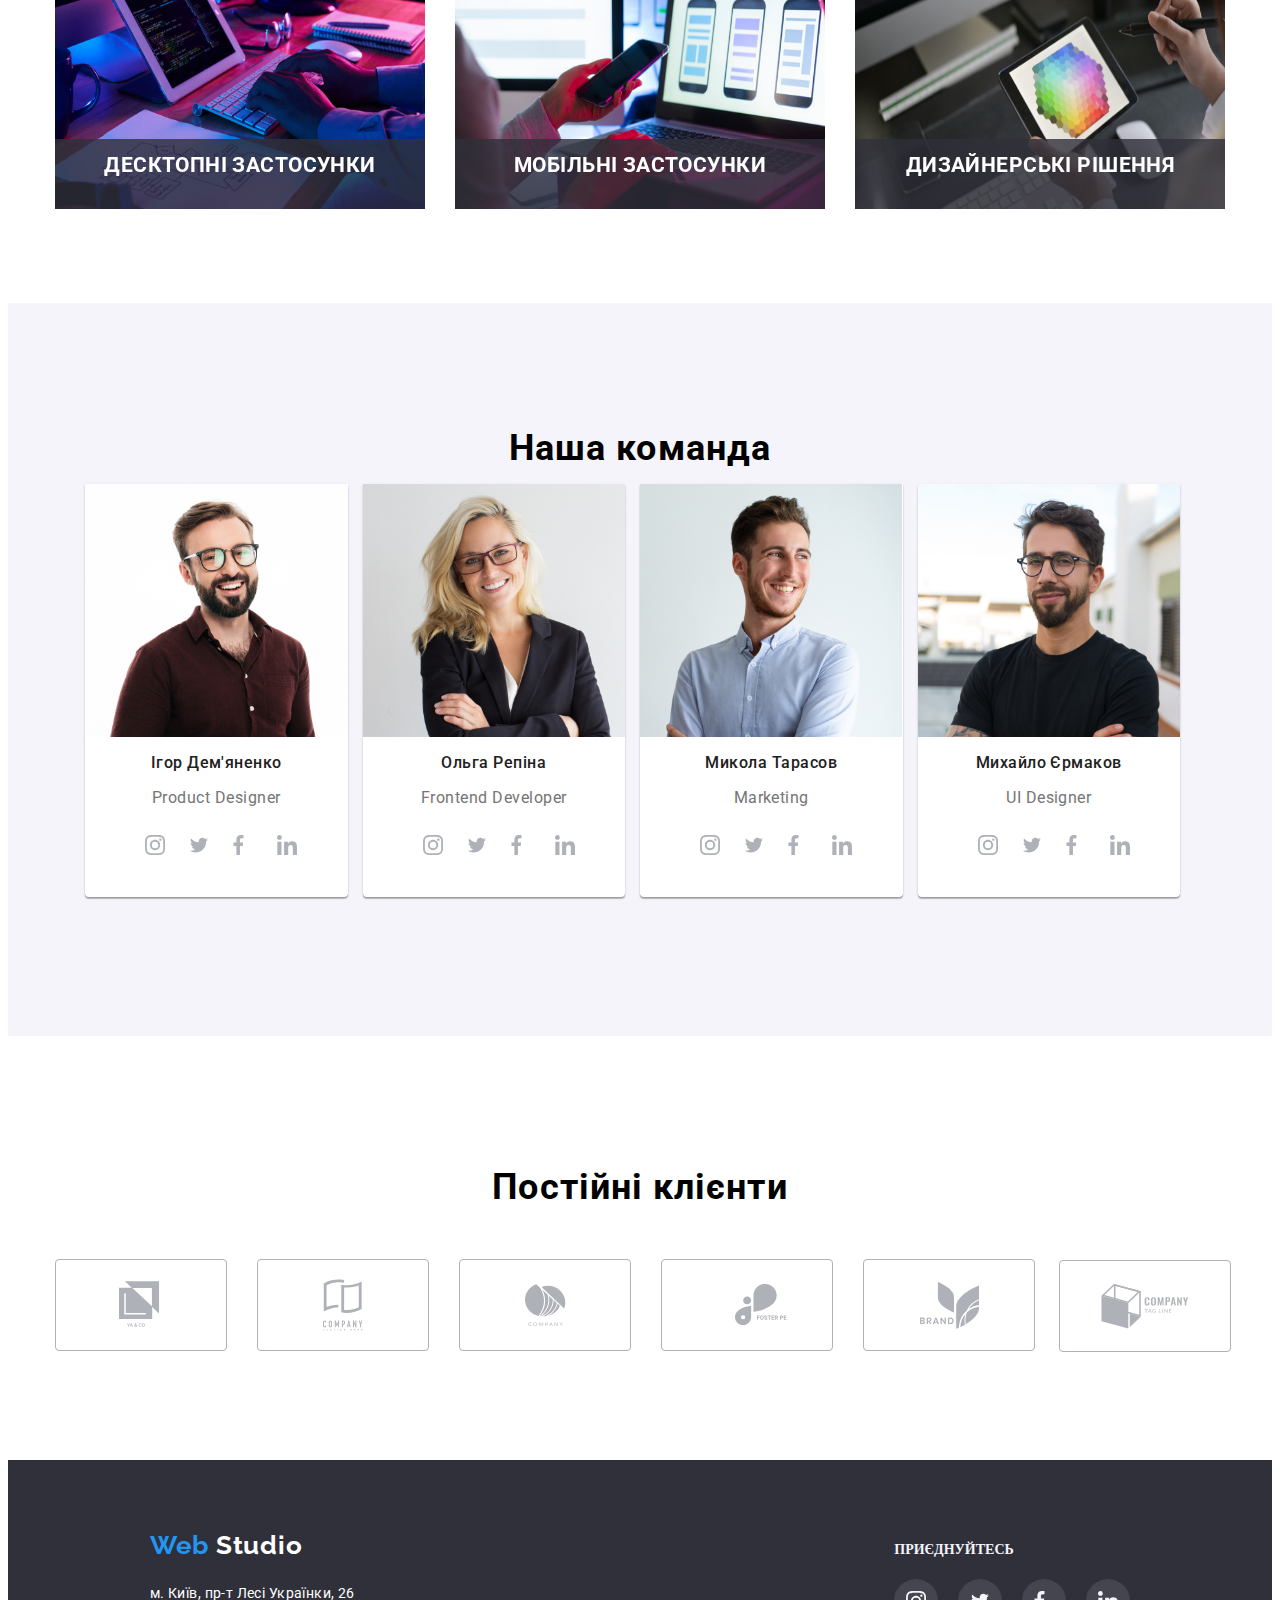
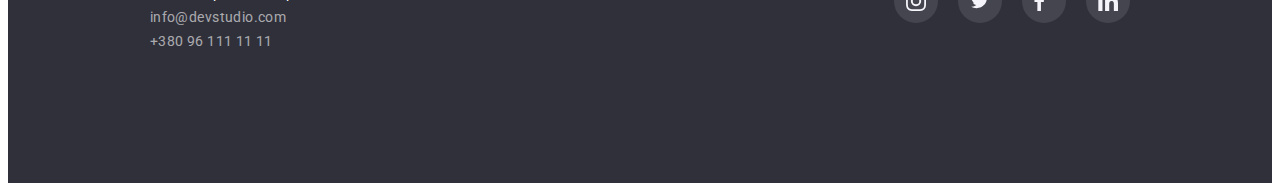
==== commit 3bcc84a9: "вяпв" ====
--- a/index.html
+++ b/index.html
@@ -12,131 +12,77 @@
 </head> 
 <body>
    
- <header class="section1">
-    <div class="contairn header-nav">
-        <a class="logo" href=""> <span class="logo-span" > Web </span> Studio</a>
-        <!--Кнопка мобільного вікна-->
-        <button type="button" class="mobile-button is-open"data-menu-button
-        aria-expanded:"false">
-            <svg width="40"
-            height="40" aria-label="Пееремикач мобільного вікна">
-                <use class="mobie-close" href="./img/icons/Icons.svg#burger"></use>
-                <use class="mobie-pen" href="./img/icons/Icons.svg#coose"></use>
-            </svg>
-        </button>
-        <div class="mobille-menu"id="mobille-menu" data-menu>
-            <div class="">
-                <nav class="navigatin">
-                    <ul class="nav-list">
-                        <li > <a  class="link-item curent" href="" >Студія</a></li>
-                        <li> <a class="link-item" href="./portfolio.html">Портфоліо</a></li>
-                        <li> <a class="link-item" href="">Контакти</a></li>
-                        
+    <header>
+        <div class="container header-nav ">
+            <a class="logo" href="./"><span>Web</span>Studio</a>
+            <!-- Кнопка мобільного меню -->
+            <button 
+                    type="button" 
+                    class="mobile-button is-open" 
+                    data-menu-button 
+                    aria-expanded="false">
+                <svg width="40" 
+                    height="40" 
+                    aria-label="Перекмикач мобільного меню">
+                    <use class=" mobile-open" href="./img/icons/Icons.svg#burger"></use>
+                    <use class="mobile-close" href="./img/icons/Icons.svg#cose"></use>
+                </svg>
+            </button>
+    
+             <div class="mobile-menu" id="mobile-menu" data-menu>
+                <div class="navigation">
+                    <nav>             
+                    <ul class="nav-list">               
+                        <li class="list-item"><a class="link current" href="./">Студія</a></li>
+                        <li class="list-item"><a class="link" href="./portfolio.html" target="_blank" rel="noopener noreferer">Портфоліо</a></li>
+                        <li class="list-item"><a class="link" href="">Контакти</a></li>
+                    </ul> 
+                    </nav>
+            </div>
+                <div>
+                    <div class="contacts">
+                        <ul class="contacts-nav">
+                    <li>
+                        <a class="contacts-link" href="mailto:info@devstudio.com">
+                            <svg class="contact-icon" width="16" height="12">
+                                <use href="./img/icons.svg#icon-envelope-hover" ></use>
+                            </svg>                
+                        info@devstudio.com
+                        </a>
+                    </li>
+                    <li><a class="contacts-link" href="tel:+380961111111">
+                        <svg class="contact-icon" width="10" height="16">
+                            <use href="./img/icons.svg#icon-Phone"></use>
+                        </svg>
+                        +38 096 111 11 11</a></li>
+                        </ul>
+                    </div>
+                    <ul class="networks-list">
+                        <li class="networks-item">
+                            <a href="" rel="noopener, noreferrer" class="networks-link">
+                                Instagram
+                            </a>
+                        </li>
+                        <li class="networks-item">
+                            <a href="" rel="noopener, noreferrer" class="networks-link">
+                                Twitter
+                            </a>
+                        </li>
+                        <li class="networks-item">
+                            <a href="" rel="noopener, noreferrer" class="networks-link">
+                                Facebook
+                            </a>
+                        </li>
+                        <li class="networks-item">
+                            <a href="" rel="noopener, noreferrer" class="networks-link">
+                                Linkedin
+                            </a>
+                        </li>
                     </ul>
-
-                </nav>
-            </div>
-            <div>
-            <div class="contact">
-                <ul class="contact-nav">
-                    <ul class="link-list">
-                        <li><a class="link-king"  href="mailto:info@devstudio.com">
-                           <svg  class="contact"  width="16" height="12">
-                               <use href="./img/icons/Icons.svg#icon-mesenger"></use>
-                   
-                           </svg>
-                           
-                           info@devstudio.com</a></li>
-                   
-                           <li><a class="link-king" href="tel:+380 96 111 11 11">
-                               <svg class="contact" width="10" height="16">
-                                   <use href="./img/icons/Icons.svg#icon-Phone-book"></use>
-                       
-                                  </svg> 
-                              
-                               
-                                 +380 96 111 11 11</a></li>
-                   </ul>
-                </ul>
-            </div>
-        
-          <ul class="netvorkl-list">
-            <li class="network-item">
-                <a href="" class="nerwork-list">
-                    Instagram
-                </a>
-            </li>
-            <li class="network-item">
-                <a href="" class="nerwork-list">
-                    Twitter
-                </a>
-            </li>
-            <li class="network-item">
-                <a href="" class="nerwork-list">
-                    Facceboock
-                </a>
-            </li>
-            <li class="network-item">
-                <a href="" class="nerwork-list">
-                    Linkedin
-                </a>
-            </li>
-          </ul>
-        </div>
-      
- 
-
-
-    <!-- <nav>
-    
-        
-    
-   <ul class="nav-list">
-        <li > <a  class="link-item curent" href="" >Студія</a></li>
-        <li> <a class="link-item" href="./portfolio.html">Портфоліо</a></li>
-        <li> <a class="link-item" href="">Контакти</a></li>
-        
-    </ul>
-    
-    </nav>
-   
- <ul class="link-list">
-     <li><a class="link-king"  href="mailto:info@devstudio.com">
-        <svg  class="contact"  width="16" height="12">
-            <use href="./img/icons/Icons.svg#icon-mesenger"></use>
-
-        </svg>
-        
-        info@devstudio.com</a></li>
-
-        <li><a class="link-king" href="tel:+380 96 111 11 11">
-            <svg class="contact" width="10" height="16">
-                <use href="./img/icons/Icons.svg#icon-Phone-book"></use>
-    
-               </svg> 
-           
-            
-              +380 96 111 11 11</a></li>
-</ul>
-    <section>
-
-    
-<ul>   -->
-
-</section> 
-
-
-
-
-
-
-
-
-
-
-</ul>
-</div>
-</header> 
+                </div>
+            </div> 
+        </div>
+        </header>
 
 <main>
 
--- a/css/main.css
+++ b/css/main.css
@@ -113,6 +113,8 @@
 @media (max-width: 767px) {
   .mobile-button {
     position: absolute;
+    top: 10px;
+    right: 15px;
     display: -webkit-inline-box;
     display: -webkit-inline-flex;
     display: -moz-inline-box;
@@ -127,25 +129,28 @@
     -moz-transition: fill 250ms cubic-bezier(0.4, 0, 0.2, 1);
     transition: fill 250ms cubic-bezier(0.4, 0, 0.2, 1);
     cursor: pointer;
-    top: 10px;
-    right: 15px;
-  }
-  .mobile-button:hover {
+  }
+  .mobile-button:hover, .mobile-button:focus {
     fill: var(--blue-color);
   }
-}
-.mobile-button .mobie-pen {
-  display: none;
-}
-.mobile-button .is-open .mobile-close {
-  display: block;
-}
-.mobile-button .is-open .mobile-close {
-  display: none;
+  .mobile-button .mobile-open {
+    display: none;
+  }
+  .mobile-button.is-open .mobile-open {
+    display: block;
+  }
+  .mobile-button.is-open .mobile-close {
+    display: none;
+  }
+}
+@media (min-width: 768px) {
+  .mobile-button {
+    display: none;
+  }
 }
 
 @media (max-width: 767px) {
-  .mobille-menu {
+  .mobile-menu {
     position: absolute;
     top: 0;
     left: 0;
@@ -167,7 +172,7 @@
             justify-content: space-between;
     padding: 48px 83px 48px 40px;
   }
-  .mobille-menu .is-open {
+  .mobile-menu.is-open {
     display: -webkit-box;
     display: -webkit-flex;
     display: -moz-box;
@@ -1310,7 +1315,127 @@
   }
 }
 
-.link-list {
+@media (max-width: 767px) {
+  .contacts {
+    margin-bottom: 64px;
+  }
+}
+@media (min-width: 768px) {
+  .contacts {
+    margin-left: 89px;
+  }
+}
+
+.contacts-list {
+  display: -webkit-box;
+  display: -webkit-flex;
+  display: -moz-box;
+  display: -ms-flexbox;
+  display: flex;
+}
+@media (max-width: 767px) {
+  .contacts-list {
+    -webkit-box-orient: vertical;
+    -webkit-box-direction: reverse;
+    -webkit-flex-direction: column-reverse;
+       -moz-box-orient: vertical;
+       -moz-box-direction: reverse;
+        -ms-flex-direction: column-reverse;
+            flex-direction: column-reverse;
+  }
+}
+@media (min-width: 1200px) {
+  .contacts-list {
+    margin-left: auto;
+  }
+}
+
+@media (min-width: 1200px) {
+  .contacts-list li + li {
+    margin-left: 50px;
+  }
+}
+
+@media (max-width: 767px) {
+  .contacts-item:last-child {
+    margin-bottom: 32px;
+  }
+}
+
+@media (max-width: 767px) {
+  .contacts-list .contacts-link {
+    font-size: 24;
+    font-weight: 500;
+    line-height: 1.14;
+    letter-spacing: 0.02em;
+    color: var(--text-color);
+  }
+}
+@media (min-width: 1200px) {
+  .contacts-list .contacts-link {
+    display: -webkit-box;
+    display: -webkit-flex;
+    display: -moz-box;
+    display: -ms-flexbox;
+    display: flex;
+    -webkit-box-align: center;
+    -webkit-align-items: center;
+       -moz-box-align: center;
+        -ms-flex-align: center;
+            align-items: center;
+    font-size: 14px;
+  }
+}
+.contacts-list .contacts-link:focus, .contacts-list .contacts-link:hover {
+  color: var(--blue-color);
+  fill: var --blue-color;
+}
+
+.contact-icon {
+  margin-right: 10px;
+  fill: currentColor;
+}
+@media (max-width: 767px) {
+  .contact-icon {
+    display: none;
+  }
+}
+.contact-icon:focus, .contact-icon:hover {
+  color: var();
+  fill: var(--accent-color);
+}
+
+.logo {
+  color: #000000;
+  font-family: Raleway, sans-serif;
+  font-style: 700;
+  font-size: 26px;
+  line-height: 1.2;
+  letter-spacing: 3%;
+  margin-right: 300px;
+}
+@media (max-width: 767px) {
+  .logo {
+    margin: 16px 15px;
+    margin-right: 300px;
+  }
+}
+
+span {
+  color: var(--blue-color);
+}
+
+.header-nav {
+  position: relative;
+  -webkit-box-sizing: border-box;
+     -moz-box-sizing: border-box;
+          box-sizing: border-box;
+  margin-bottom: 0;
+  border-bottom: 1px solid #ECECEC;
+}
+
+.header-nav,
+.contacts-nav {
   display: -webkit-box;
   display: -webkit-flex;
   display: -moz-box;
@@ -1326,64 +1451,6 @@
      -moz-box-align: center;
       -ms-flex-align: center;
           align-items: center;
-  margin-left: auto;
-}
-.link-list li + li {
-  margin-left: 50px;
-}
-
-.link-king {
-  color: #757575;
-  display: -webkit-box;
-  display: -webkit-flex;
-  display: -moz-box;
-  display: -ms-flexbox;
-  display: flex;
-  -webkit-box-align: center;
-  -webkit-align-items: center;
-     -moz-box-align: center;
-      -ms-flex-align: center;
-          align-items: center;
-  font-family: "Roboto";
-  font-style: normal;
-  font-weight: 500;
-  font-size: 14px;
-  line-height: 16px;
-  letter-spacing: 0.02em;
-}
-.link-king:hover {
-  color: #2196F3;
-}
-
-.contact {
-  fill: currentColor;
-}
-.contact:hover {
-  color: #2196F3;
-}
-.contact {
-  margin-right: 10px;
-  margin-left: -20px;
-}
-.contact:hover {
-  color: #2196F3;
-}
-
-.logo, .logo-span {
-  color: #000000;
-  margin-bottom: 25px;
-  margin-top: 25px;
-  font-family: "Raleway";
-  font-weight: 700;
-  font-size: 26px;
-  line-height: 1.2;
-  letter-spacing: 0.03em;
-}
-@media (max-width: 767px) {
-  .logo, .logo-span {
-    margin: 16px;
-    margin: 15px;
-  }
 }
 
 .nav-list {
@@ -1392,7 +1459,6 @@
   display: -moz-box;
   display: -ms-flexbox;
   display: flex;
-  margin-left: 93px;
 }
 @media (max-width: 767px) {
   .nav-list {
@@ -1407,69 +1473,84 @@
 }
 @media (min-width: 768px) {
   .nav-list {
-    margin-left: 93px;
-  }
-}
-@media (min-width: 1200px) {
+    margin-left: 90px;
+  }
+}
+@media (min-width: 768px) {
   .nav-list {
     margin-left: 93px;
   }
 }
 
-.nav-list link {
-  color: #212121;
-  color: #212121;
-  /* border: 1px solid red; */
-  margin-right: 54px;
-  display: -webkit-box;
-  display: -webkit-flex;
-  display: -moz-box;
-  display: -ms-flexbox;
-  display: flex;
-  font-family: "Roboto";
-  font-style: normal;
+.nav-list .link {
+  color: #000000;
   font-weight: 500;
   font-size: 14px;
-  line-height: 16px;
+  line-height: 1.14;
   letter-spacing: 0.02em;
 }
 @media (max-width: 767px) {
-  .nav-list link {
+  .nav-list .link {
     font-size: 40px;
   }
 }
-
-.nav-list, .link, .curent {
-  color: #2196F3;
-}
-
-.nav-list, .link, .curent::after {
-  position: relative;
+@media (min-width: 768px) {
+  .nav-list .link {
+    display: block;
+    padding-top: 32px;
+    padding-bottom: 32px;
+    font-size: 14px;
+  }
+}
+.nav-list .link:hover, .nav-list .link:focus {
+  color: var(--blue-color);
+}
+
+.nav-list .link.current {
+  color: var(--blue-color);
+}
+.nav-list .link.current::after {
+  position: absolute;
   content: "";
   bottom: 0;
   left: 0;
   width: 100%;
   height: 5px;
-  background-color: var(--accent-color);
+  background-color: var(--blue-color);
   -webkit-border-radius: 4px;
      -moz-border-radius: 4px;
           border-radius: 4px;
-}
-
-@media (min-width: 768px) {
-  .link-item {
-    padding-top: 32px;
-    padding-bottom: 32px;
-    display: block;
-    font-size: 14px;
-    letter-spacing: 0.02em;
-  }
-}
-@media (min-width: 768px) and (max-width: 767px) {
-  .link-item:not(:last-child) {
+  -webkit-transform: scale(0);
+     -moz-transform: scale(0);
+      -ms-transform: scale(0);
+       -o-transform: scale(0);
+          transform: scale(0);
+  -webkit-transition: -webkit-transform 500ms cubic-bezier(0.4, 0, 0.2, 1);
+  transition: -webkit-transform 500ms cubic-bezier(0.4, 0, 0.2, 1);
+  -o-transition: -o-transform 500ms cubic-bezier(0.4, 0, 0.2, 1);
+  -moz-transition: transform 500ms cubic-bezier(0.4, 0, 0.2, 1), -moz-transform 500ms cubic-bezier(0.4, 0, 0.2, 1);
+  transition: transform 500ms cubic-bezier(0.4, 0, 0.2, 1);
+  transition: transform 500ms cubic-bezier(0.4, 0, 0.2, 1), -webkit-transform 500ms cubic-bezier(0.4, 0, 0.2, 1), -moz-transform 500ms cubic-bezier(0.4, 0, 0.2, 1), -o-transform 500ms cubic-bezier(0.4, 0, 0.2, 1);
+}
+
+.nav-list .link:hover.current::after {
+  -webkit-transform: scale(1);
+     -moz-transform: scale(1);
+      -ms-transform: scale(1);
+       -o-transform: scale(1);
+          transform: scale(1);
+}
+
+@media (max-width: 767px) {
+  .list-item:not(:last-child) {
     margin-bottom: 32px;
   }
 }
-.link-item:hover {
-  color: #2196F3;
+@media (min-width: 768px) {
+  .list-item {
+    margin-right: 54px;
+  }
+  .list-item:last-child {
+    margin-right: 0;
+  }
 }/*# sourceMappingURL=main.css.map */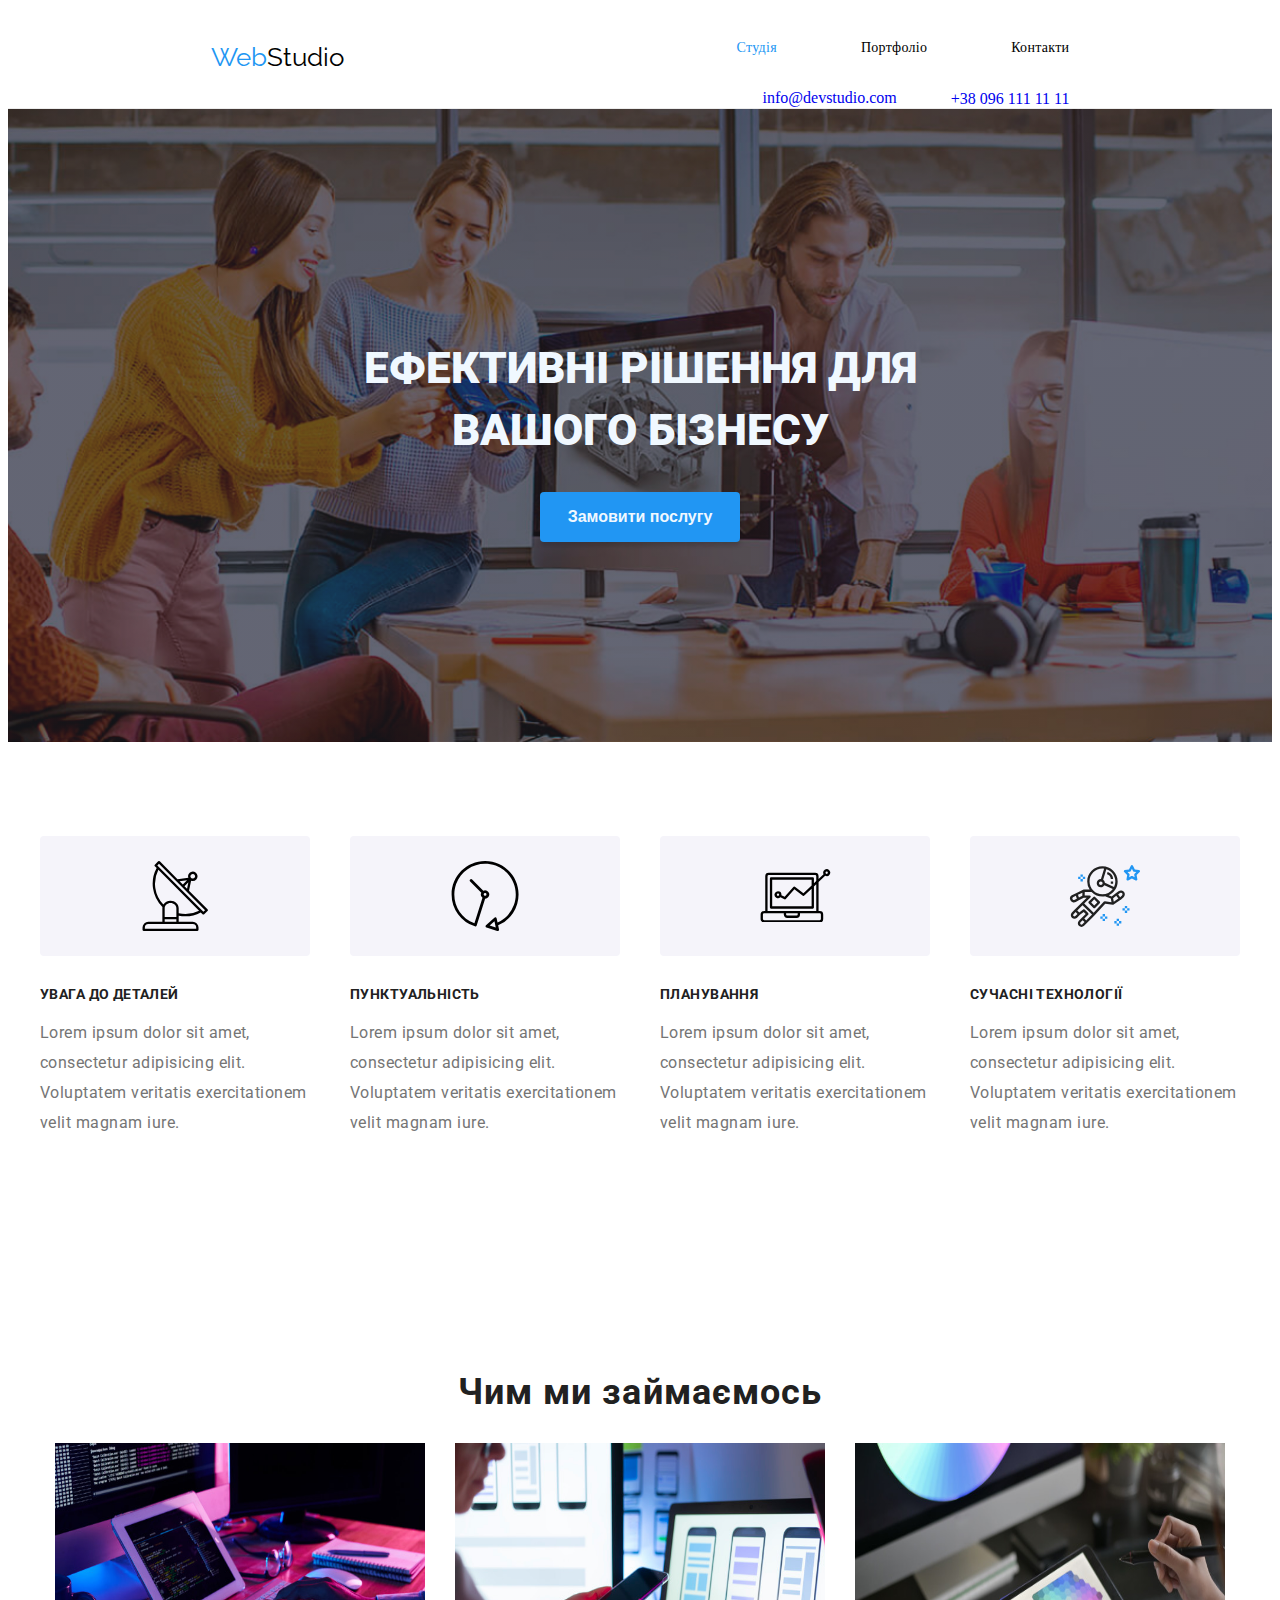
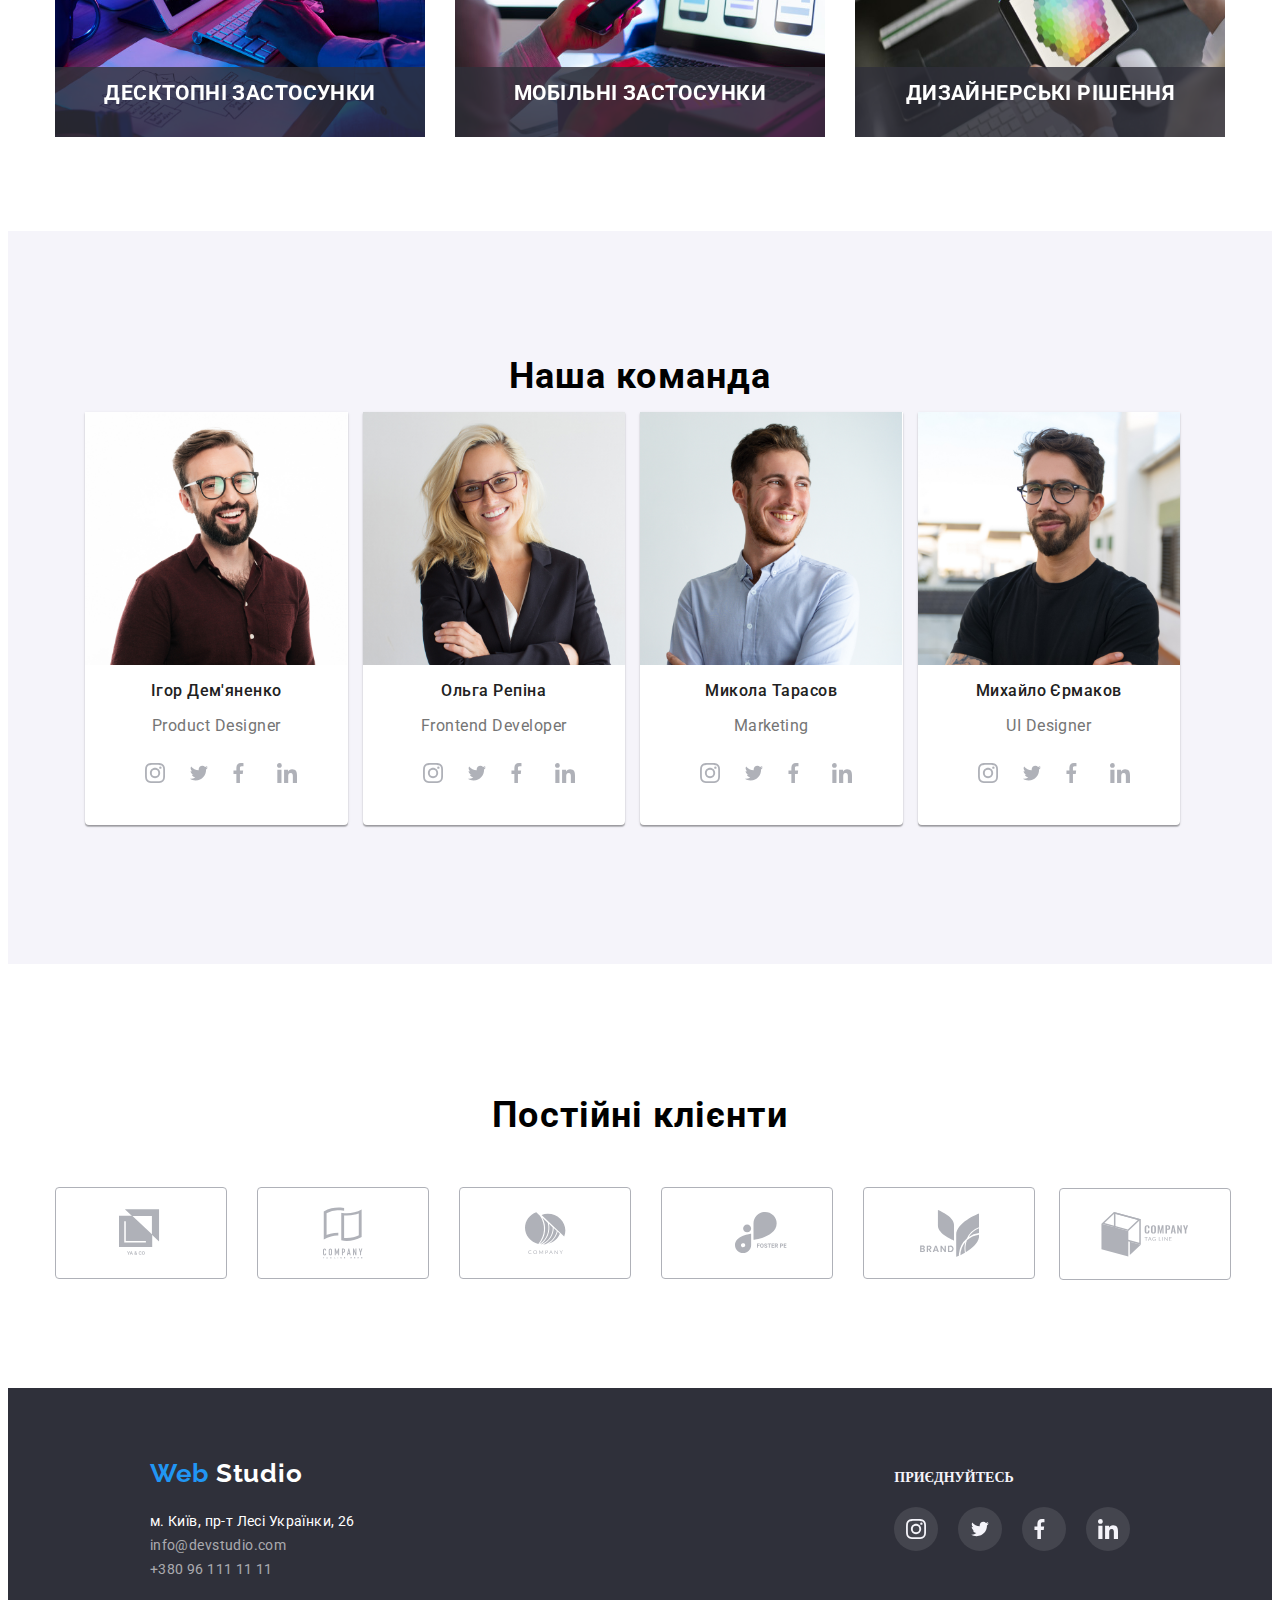
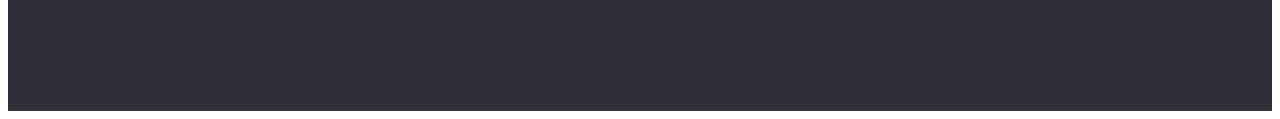
==== commit 1d82904c: "цкпц" ====
--- a/index.html
+++ b/index.html
@@ -60,7 +60,7 @@
                     <ul class="networks-list">
                         <li class="networks-item">
                             <a href="" rel="noopener, noreferrer" class="networks-link">
-                                Instagram
+                                Instagram 
                             </a>
                         </li>
                         <li class="networks-item">
--- a/css/main.css
+++ b/css/main.css
@@ -129,6 +129,7 @@
     -moz-transition: fill 250ms cubic-bezier(0.4, 0, 0.2, 1);
     transition: fill 250ms cubic-bezier(0.4, 0, 0.2, 1);
     cursor: pointer;
+    z-index: 2;
   }
   .mobile-button:hover, .mobile-button:focus {
     fill: var(--blue-color);
@@ -171,6 +172,7 @@
         -ms-flex-pack: justify;
             justify-content: space-between;
     padding: 48px 83px 48px 40px;
+    z-index: 1;
   }
   .mobile-menu.is-open {
     display: -webkit-box;
@@ -1368,7 +1370,7 @@
     font-weight: 500;
     line-height: 1.14;
     letter-spacing: 0.02em;
-    color: var(--text-color);
+    color: var(--primary-text-color);
   }
 }
 @media (min-width: 1200px) {
@@ -1387,8 +1389,8 @@
   }
 }
 .contacts-list .contacts-link:focus, .contacts-list .contacts-link:hover {
-  color: var(--blue-color);
-  fill: var --blue-color;
+  color: var(--accent-color);
+  fill: var(--accent-color);
 }
 
 .contact-icon {
@@ -1401,8 +1403,50 @@
   }
 }
 .contact-icon:focus, .contact-icon:hover {
-  color: var();
+  color: var(--accent-color);
   fill: var(--accent-color);
+}
+
+.networks-list {
+  display: -webkit-box;
+  display: -webkit-flex;
+  display: -moz-box;
+  display: -ms-flexbox;
+  display: flex;
+  -webkit-box-align: baseline;
+  -webkit-align-items: baseline;
+     -moz-box-align: baseline;
+      -ms-flex-align: baseline;
+          align-items: baseline;
+}
+@media (min-width: 768px) {
+  .networks-list {
+    display: none;
+  }
+}
+
+.networks-item:not(:last-child)::after {
+  content: "";
+  width: 1px;
+  height: 22px;
+  border: 1px solid rgba(33, 33, 33, 0.2);
+  -webkit-transform: rotate(90deg);
+     -moz-transform: rotate(90deg);
+      -ms-transform: rotate(90deg);
+       -o-transform: rotate(90deg);
+          transform: rotate(90deg);
+  margin-left: 10px;
+}
+
+.networks-link {
+  font-family: "Roboto";
+  font-style: normal;
+  font-weight: 500;
+  font-size: 18px;
+  line-height: 22px;
+  /* identical to box height, or 122% */
+  letter-spacing: 0.02em;
+  color: #2196F3;
 }
 
 .logo {
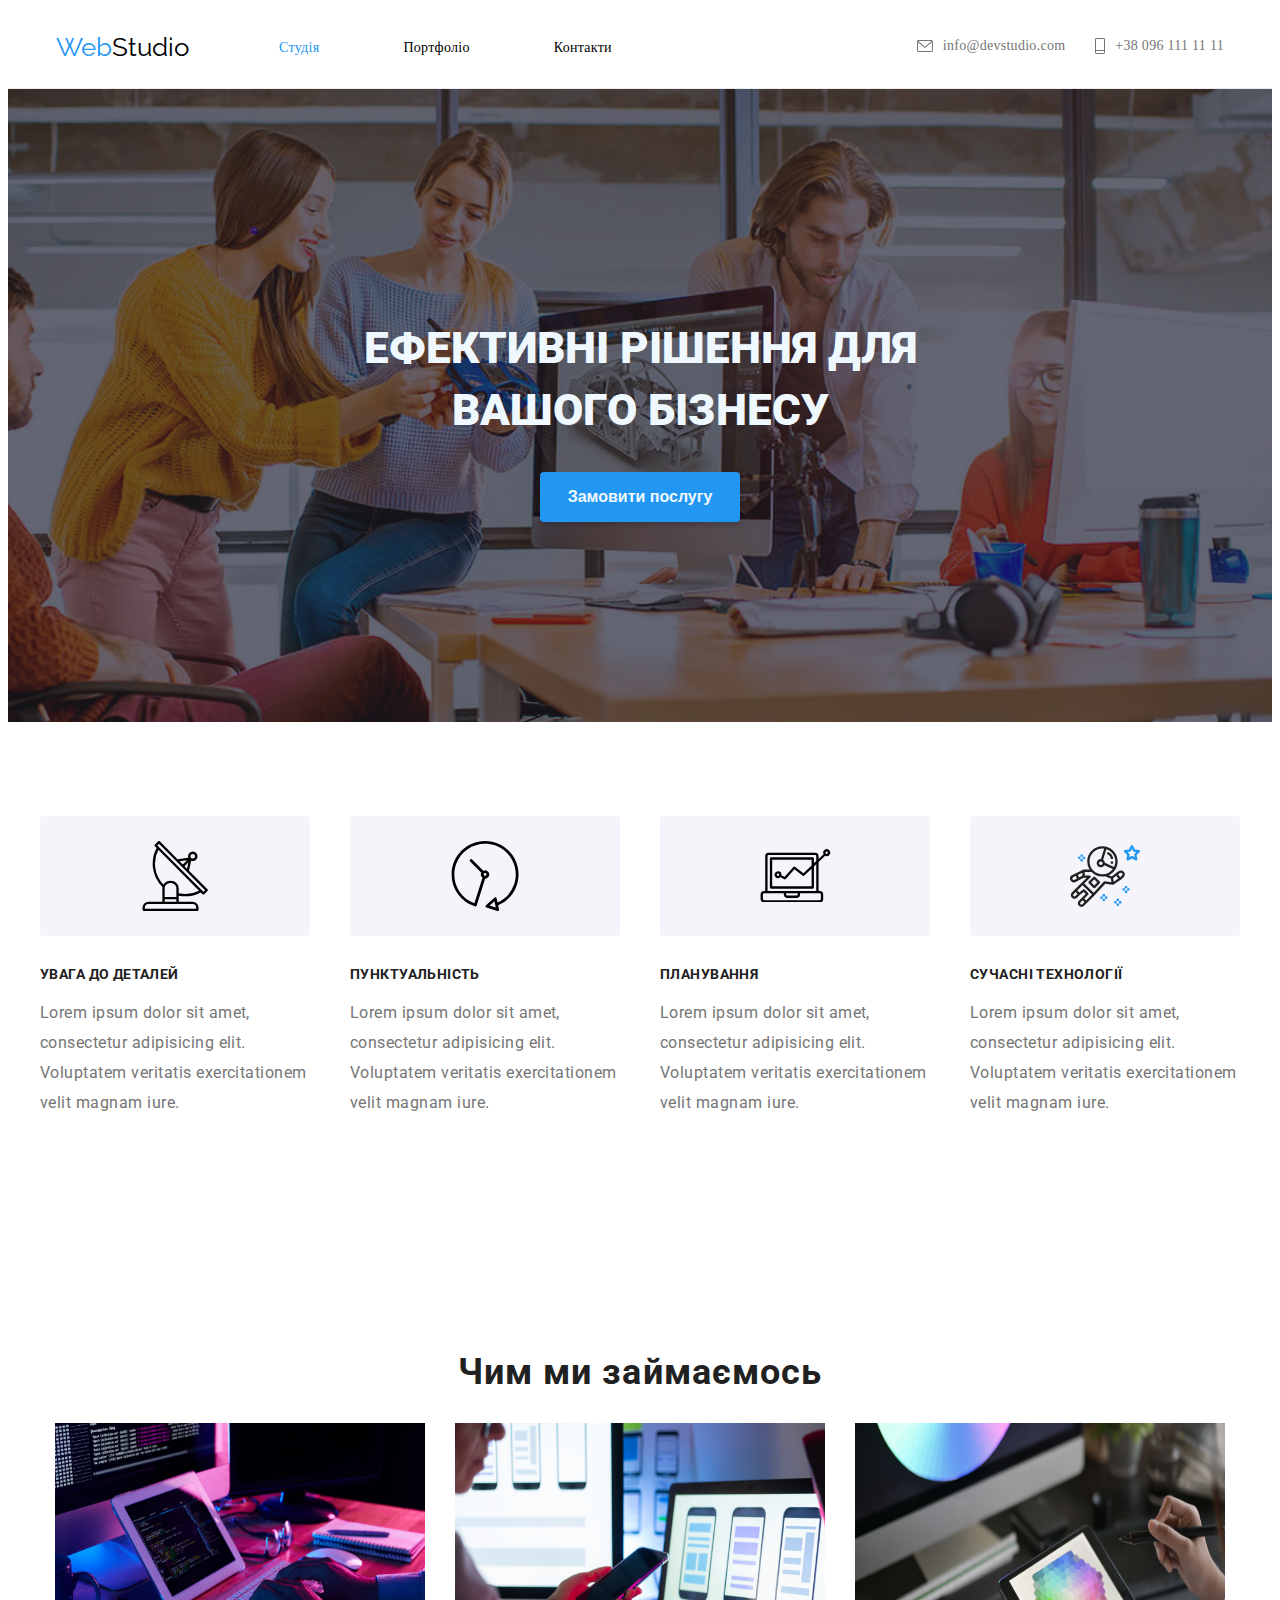
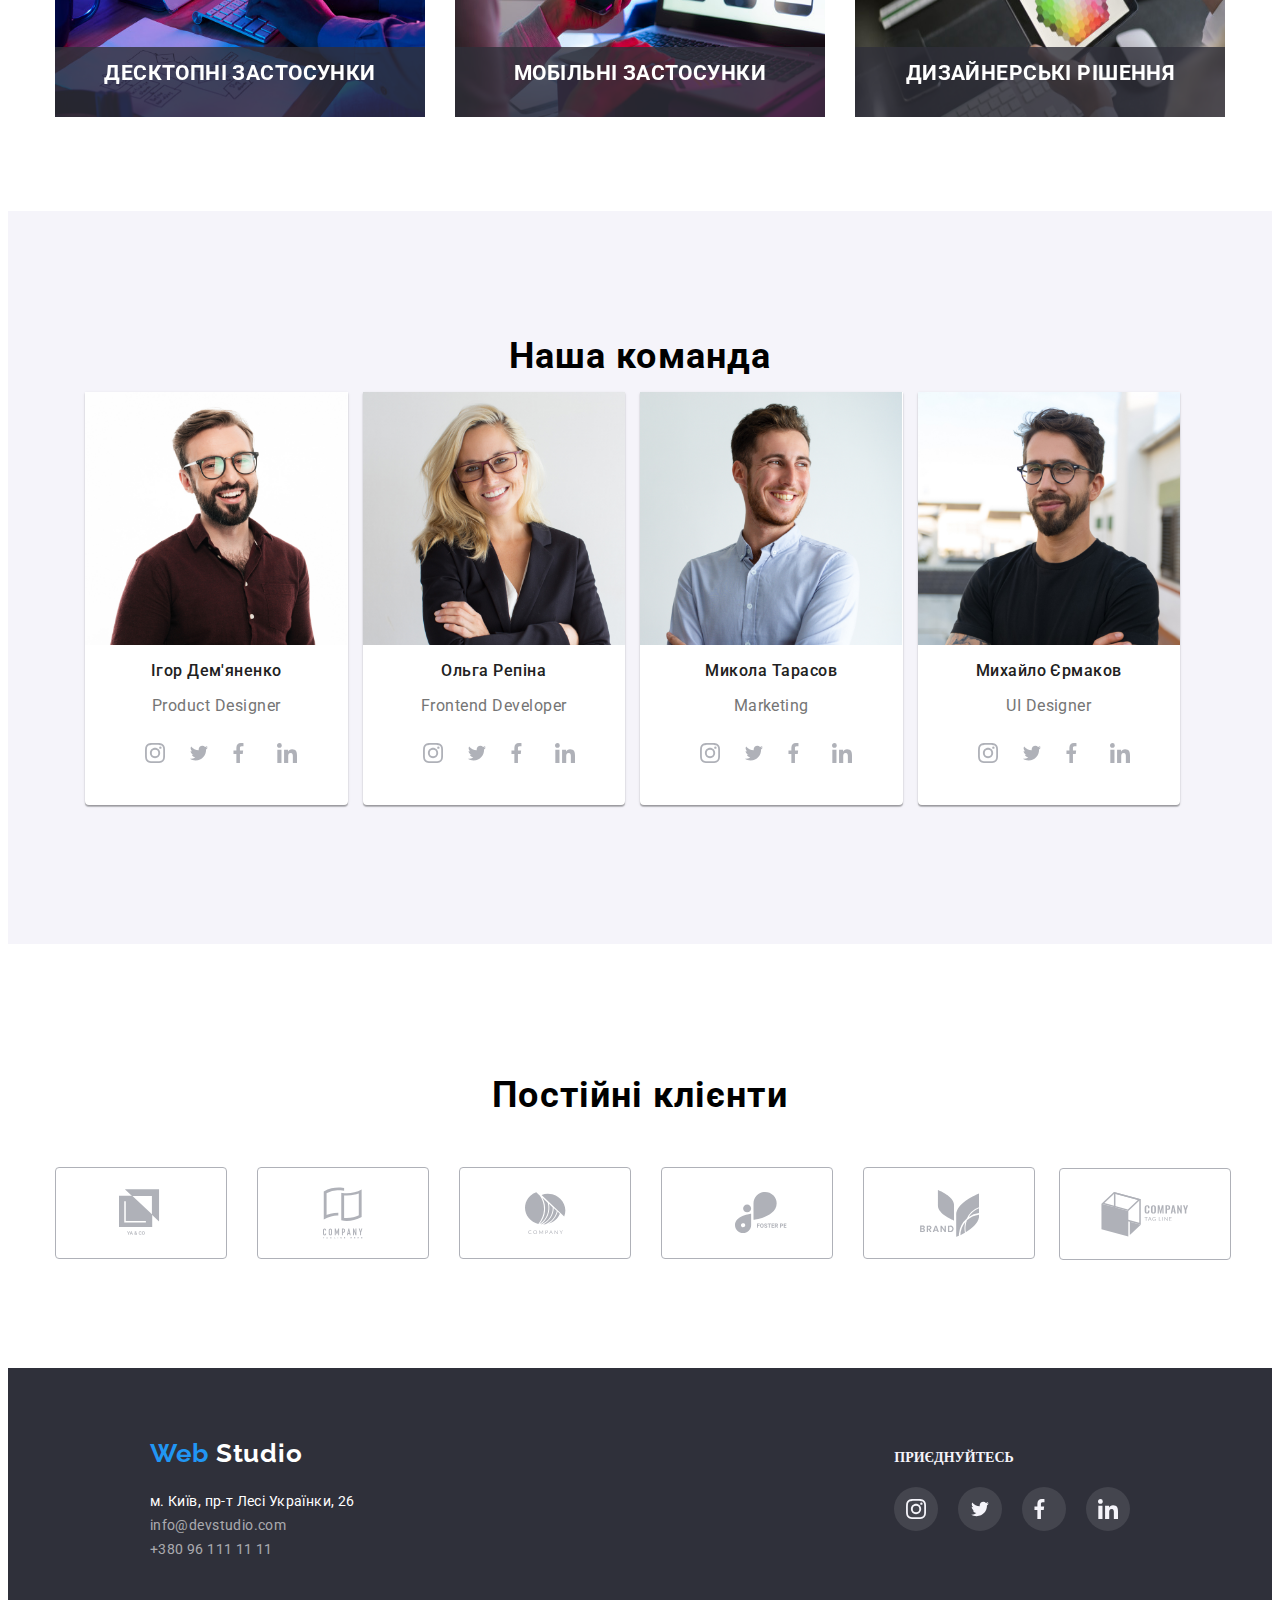
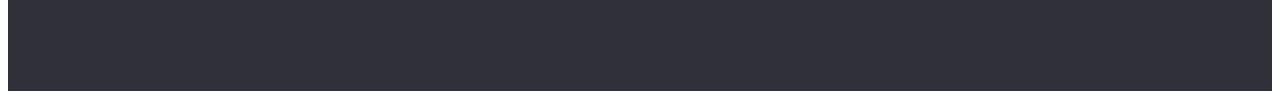
==== commit 927f0245: "dvSDg" ====
--- a/index.html
+++ b/index.html
@@ -18,20 +18,20 @@
             <!-- Кнопка мобільного меню -->
             <button 
                     type="button" 
-                    class="mobile-button is-open" 
+                    class="mobile-button" 
                     data-menu-button 
                     aria-expanded="false">
                 <svg width="40" 
                     height="40" 
                     aria-label="Перекмикач мобільного меню">
-                    <use class=" mobile-open" href="./img/icons/Icons.svg#burger"></use>
-                    <use class="mobile-close" href="./img/icons/Icons.svg#cose"></use>
+                    <use class=" mobile-close " href="./img/icons/Icons.svg#burger"></use>
+                    <use class="mobile-open" href="./img/icons/Icons.svg#cose"></use>
                 </svg>
             </button>
     
-             <div class="mobile-menu" id="mobile-menu" data-menu>
-                <div class="navigation">
-                    <nav>             
+            <div class="mobile-menu" id="mobile-menu" data-menu>
+                <div>
+                    <nav class="navigation">             
                     <ul class="nav-list">               
                         <li class="list-item"><a class="link current" href="./">Студія</a></li>
                         <li class="list-item"><a class="link" href="./portfolio.html" target="_blank" rel="noopener noreferer">Портфоліо</a></li>
@@ -41,18 +41,18 @@
             </div>
                 <div>
                     <div class="contacts">
-                        <ul class="contacts-nav">
-                    <li>
+                        <ul class="contacts-list">
+                    <li class="contacts-item">
                         <a class="contacts-link" href="mailto:info@devstudio.com">
                             <svg class="contact-icon" width="16" height="12">
-                                <use href="./img/icons.svg#icon-envelope-hover" ></use>
+                                <use href="./img/icons/Icons.svg#icon-mesenger">  </use>
                             </svg>                
                         info@devstudio.com
                         </a>
                     </li>
-                    <li><a class="contacts-link" href="tel:+380961111111">
+                    <li class="contacts-item"><a class="contacts-link" href="tel:+380961111111">
                         <svg class="contact-icon" width="10" height="16">
-                            <use href="./img/icons.svg#icon-Phone"></use>
+                            <use href="./img/icons/Icons.svg#icon-Phone-book"></use>
                         </svg>
                         +38 096 111 11 11</a></li>
                         </ul>
@@ -60,7 +60,7 @@
                     <ul class="networks-list">
                         <li class="networks-item">
                             <a href="" rel="noopener, noreferrer" class="networks-link">
-                                Instagram 
+                                Instagram
                             </a>
                         </li>
                         <li class="networks-item">
@@ -80,7 +80,7 @@
                         </li>
                     </ul>
                 </div>
-            </div> 
+            </div>
         </div>
         </header>
 
--- a/css/main.css
+++ b/css/main.css
@@ -150,15 +150,13 @@
   }
 }
 
-@media (max-width: 767px) {
+@media screen and (max-width: 767px) {
   .mobile-menu {
     position: absolute;
     top: 0;
     left: 0;
     width: 100%;
     height: 100vh;
-    background-color: var(--white-color);
-    display: none;
     -webkit-box-orient: vertical;
     -webkit-box-direction: normal;
     -webkit-flex-direction: column;
@@ -171,6 +169,8 @@
        -moz-box-pack: justify;
         -ms-flex-pack: justify;
             justify-content: space-between;
+    background-color: #fff;
+    display: none;
     padding: 48px 83px 48px 40px;
     z-index: 1;
   }
@@ -180,6 +180,34 @@
     display: -moz-box;
     display: -ms-flexbox;
     display: flex;
+  }
+}
+@media (min-width: 768px) {
+  .mobile-menu {
+    display: -webkit-box;
+    display: -webkit-flex;
+    display: -moz-box;
+    display: -ms-flexbox;
+    display: flex;
+    -webkit-box-pack: center;
+    -webkit-justify-content: center;
+       -moz-box-pack: center;
+        -ms-flex-pack: center;
+            justify-content: center;
+    -webkit-box-align: center;
+    -webkit-align-items: center;
+       -moz-box-align: center;
+        -ms-flex-align: center;
+            align-items: center;
+  }
+}
+@media (min-width: 1200px) {
+  .mobile-menu {
+    -webkit-box-align: baseline;
+    -webkit-align-items: baseline;
+       -moz-box-align: baseline;
+        -ms-flex-align: baseline;
+            align-items: baseline;
   }
 }
 
@@ -1327,16 +1355,22 @@
     margin-left: 89px;
   }
 }
+@media screen and (min-width: 1200px) {
+  .contacts {
+    margin-left: 305px;
+  }
+}
 
 .contacts-list {
-  display: -webkit-box;
-  display: -webkit-flex;
-  display: -moz-box;
-  display: -ms-flexbox;
-  display: flex;
+  color: var(--text-color);
 }
 @media (max-width: 767px) {
   .contacts-list {
+    display: -webkit-box;
+    display: -webkit-flex;
+    display: -moz-box;
+    display: -ms-flexbox;
+    display: flex;
     -webkit-box-orient: vertical;
     -webkit-box-direction: reverse;
     -webkit-flex-direction: column-reverse;
@@ -1346,9 +1380,33 @@
             flex-direction: column-reverse;
   }
 }
-@media (min-width: 1200px) {
+@media (min-width: 768px) {
   .contacts-list {
-    margin-left: auto;
+    -webkit-box-pack: start;
+    -webkit-justify-content: flex-start;
+       -moz-box-pack: start;
+        -ms-flex-pack: start;
+            justify-content: flex-start;
+    -webkit-align-content: center;
+        -ms-flex-line-pack: center;
+            align-content: center;
+  }
+}
+@media screen and (min-width: 1200px) {
+  .contacts-list {
+    display: -webkit-box;
+    display: -webkit-flex;
+    display: -moz-box;
+    display: -ms-flexbox;
+    display: flex;
+    -webkit-box-pack: start;
+    -webkit-justify-content: flex-start;
+       -moz-box-pack: start;
+        -ms-flex-pack: start;
+            justify-content: flex-start;
+    -webkit-align-content: center;
+        -ms-flex-line-pack: center;
+            align-content: center;
   }
 }
 
@@ -1363,14 +1421,43 @@
     margin-bottom: 32px;
   }
 }
-
+@media (min-width: 768px) {
+  .contacts-item:last-child {
+    margin-left: 0;
+  }
+}
+@media screen and (min-width: 1200px) {
+  .contacts-item:last-child {
+    margin-left: 30px;
+  }
+}
+
+@media (max-width: 768px) {
+  .contacts-item:first-child {
+    margin-bottom: 13px;
+  }
+}
+
+.contacts-list .contacts-link {
+  color: var(--text-color);
+}
 @media (max-width: 767px) {
   .contacts-list .contacts-link {
     font-size: 24;
     font-weight: 500;
     line-height: 1.14;
     letter-spacing: 0.02em;
-    color: var(--primary-text-color);
+    color: var(--text-color);
+  }
+}
+@media (min-width: 768px) {
+  .contacts-list .contacts-link {
+    display: -webkit-box;
+    display: -webkit-flex;
+    display: -moz-box;
+    display: -ms-flexbox;
+    display: flex;
+    font-size: 12px;
   }
 }
 @media (min-width: 1200px) {
@@ -1385,12 +1472,20 @@
        -moz-box-align: center;
         -ms-flex-align: center;
             align-items: center;
+    -webkit-transition: color 250ms cubic-bezier(0.4, 0, 0.2, 1);
+    -o-transition: color 250ms cubic-bezier(0.4, 0, 0.2, 1);
+    -moz-transition: color 250ms cubic-bezier(0.4, 0, 0.2, 1);
+    transition: color 250ms cubic-bezier(0.4, 0, 0.2, 1);
+    font-weight: 500;
     font-size: 14px;
+    line-height: 1.14;
+    letter-spacing: 0.02em;
+    font-size: 14px;
   }
 }
 .contacts-list .contacts-link:focus, .contacts-list .contacts-link:hover {
-  color: var(--accent-color);
-  fill: var(--accent-color);
+  color: var(--blue-color);
+  fill: var(--blue-color);
 }
 
 .contact-icon {
@@ -1403,8 +1498,12 @@
   }
 }
 .contact-icon:focus, .contact-icon:hover {
-  color: var(--accent-color);
-  fill: var(--accent-color);
+  color: var(--blue-color);
+  fill: var(--blue-color);
+}
+
+.contacts-list {
+  color: var(--text-color);
 }
 
 .networks-list {
@@ -1413,6 +1512,11 @@
   display: -moz-box;
   display: -ms-flexbox;
   display: flex;
+  -webkit-box-pack: justify;
+  -webkit-justify-content: space-between;
+     -moz-box-pack: justify;
+      -ms-flex-pack: justify;
+          justify-content: space-between;
   -webkit-box-align: baseline;
   -webkit-align-items: baseline;
      -moz-box-align: baseline;
@@ -1425,26 +1529,20 @@
   }
 }
 
-.networks-item:not(:last-child)::after {
+.networks-item:not(:last-child):after {
   content: "";
   width: 1px;
   height: 22px;
+  margin-left: 10px;
+  margin-right: 10px;
   border: 1px solid rgba(33, 33, 33, 0.2);
-  -webkit-transform: rotate(90deg);
-     -moz-transform: rotate(90deg);
-      -ms-transform: rotate(90deg);
-       -o-transform: rotate(90deg);
-          transform: rotate(90deg);
-  margin-left: 10px;
 }
 
 .networks-link {
-  font-family: "Roboto";
   font-style: normal;
   font-weight: 500;
   font-size: 18px;
-  line-height: 22px;
-  /* identical to box height, or 122% */
+  line-height: 1.2;
   letter-spacing: 0.02em;
   color: #2196F3;
 }
@@ -1456,12 +1554,10 @@
   font-size: 26px;
   line-height: 1.2;
   letter-spacing: 3%;
-  margin-right: 300px;
 }
 @media (max-width: 767px) {
   .logo {
     margin: 16px 15px;
-    margin-right: 300px;
   }
 }
 
@@ -1520,11 +1616,6 @@
     margin-left: 90px;
   }
 }
-@media (min-width: 768px) {
-  .nav-list {
-    margin-left: 93px;
-  }
-}
 
 .nav-list .link {
   color: #000000;
@@ -1540,6 +1631,7 @@
 }
 @media (min-width: 768px) {
   .nav-list .link {
+    position: relative;
     display: block;
     padding-top: 32px;
     padding-bottom: 32px;
@@ -1560,7 +1652,7 @@
   left: 0;
   width: 100%;
   height: 5px;
-  background-color: var(--blue-color);
+  background-color: var(--accent-color);
   -webkit-border-radius: 4px;
      -moz-border-radius: 4px;
           border-radius: 4px;
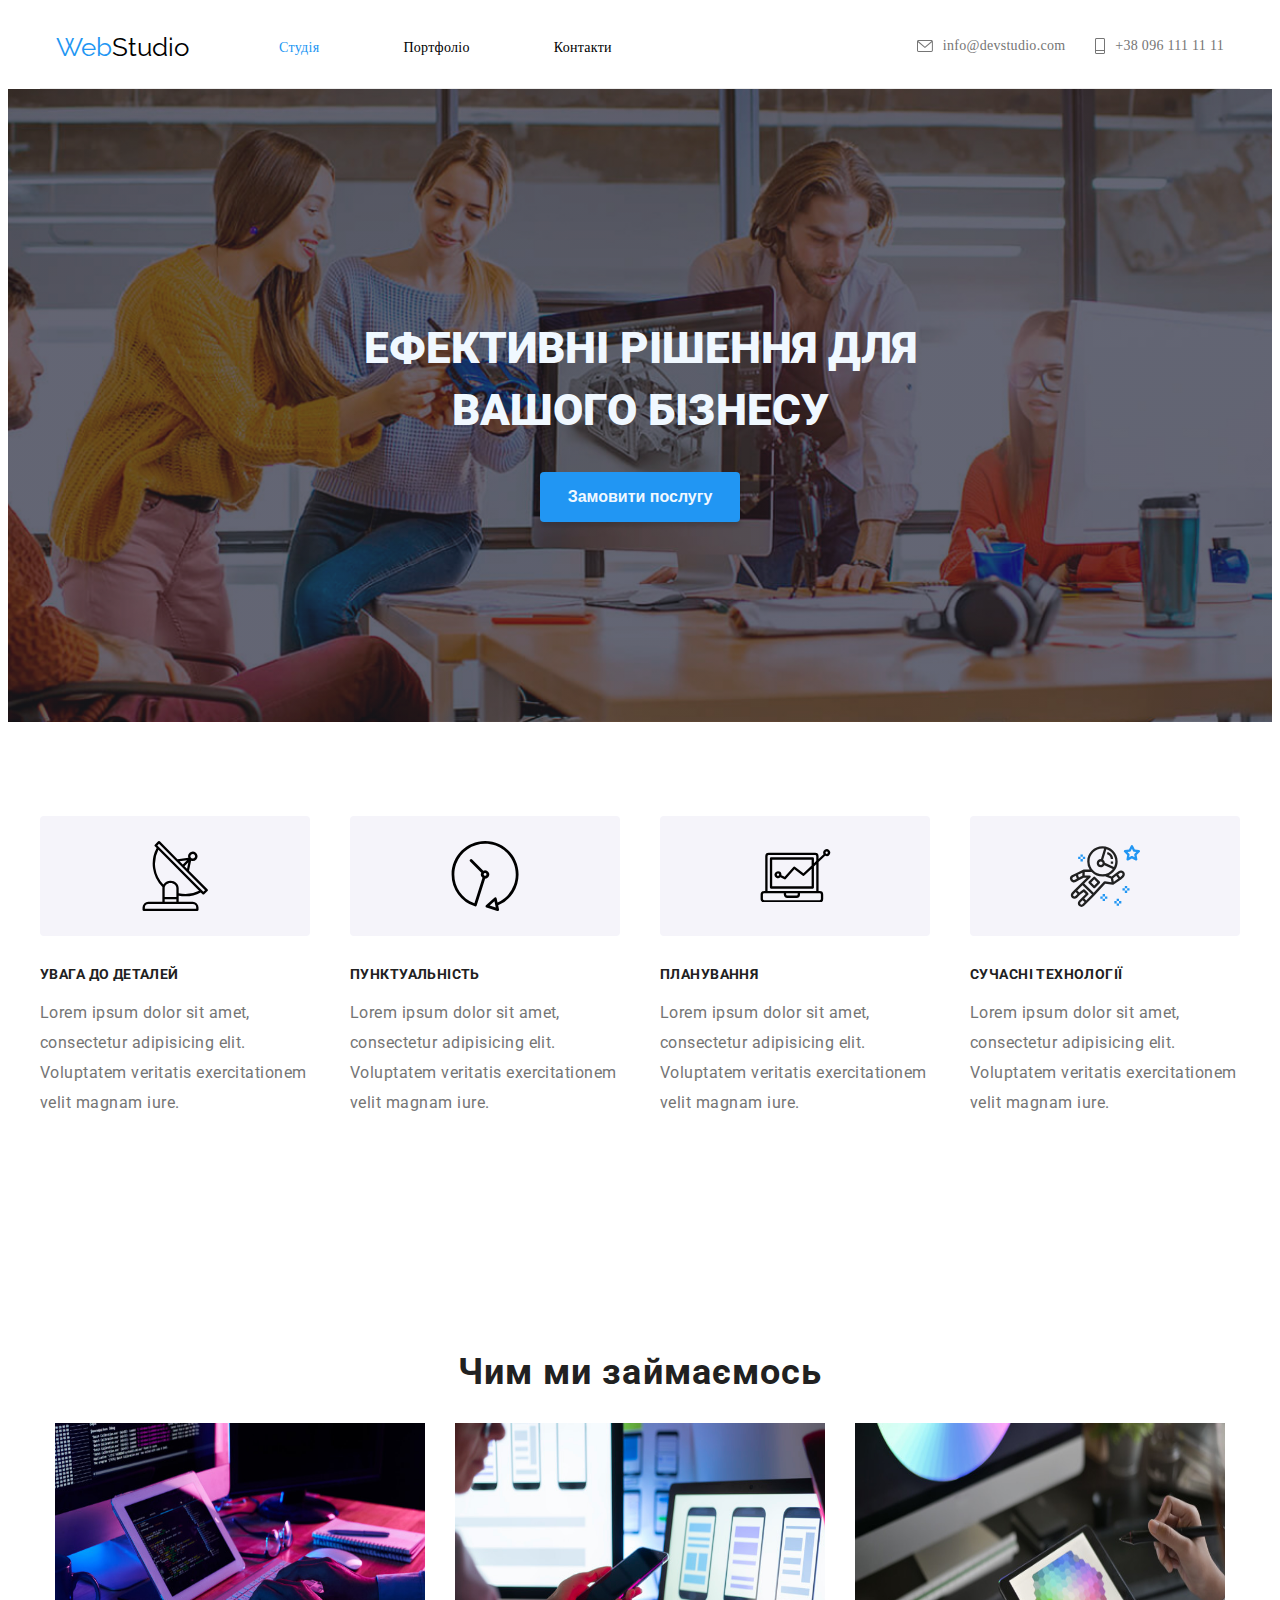
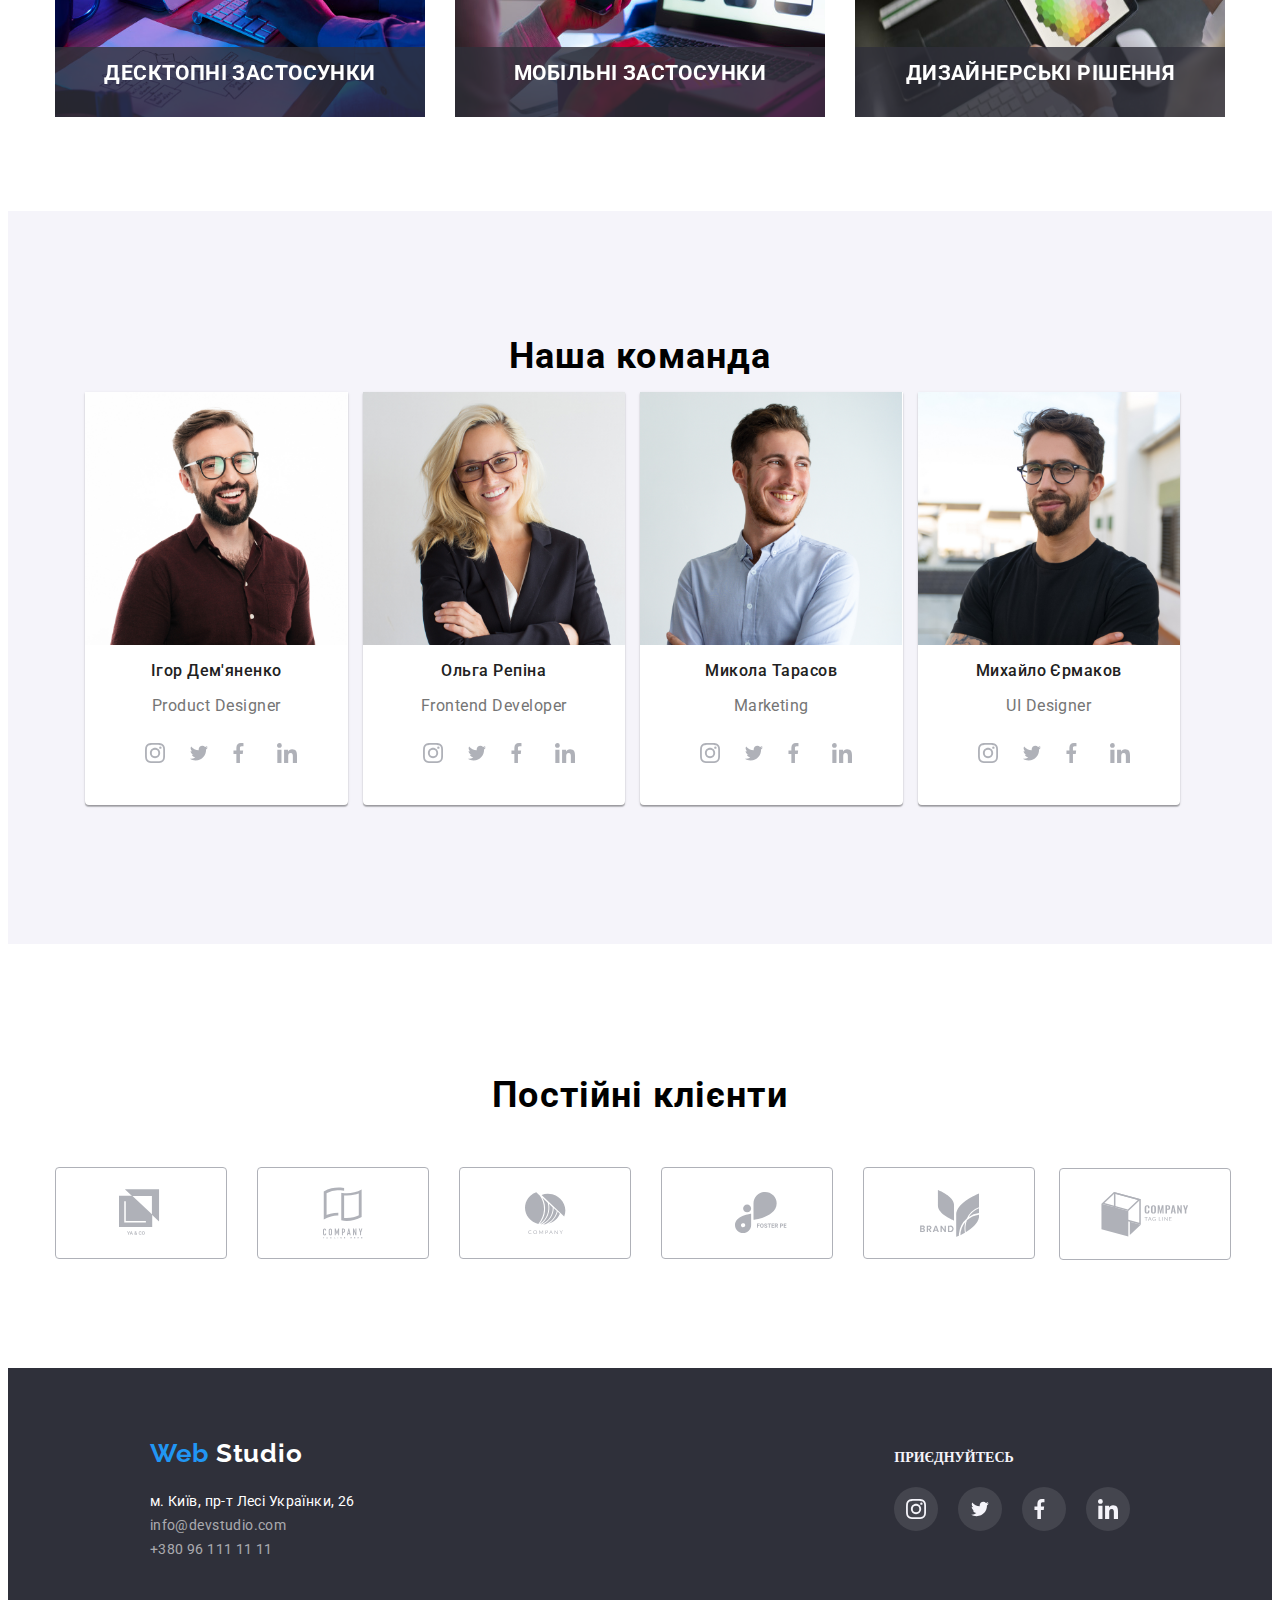
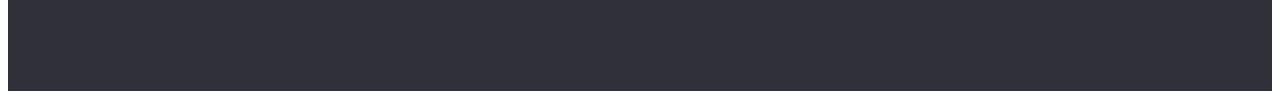
==== commit 5cc22564: "ascasC" ====
--- a/index.html
+++ b/index.html
@@ -13,7 +13,7 @@
 <body>
    
     <header>
-        <div class="container header-nav ">
+        <div class="contairn  header-nav ">
             <a class="logo" href="./"><span>Web</span>Studio</a>
             <!-- Кнопка мобільного меню -->
             <button 
--- a/css/main.css
+++ b/css/main.css
@@ -1257,6 +1257,7 @@
 }
 
 :root {
+  --сard-color:#EEEEEE;
   --text-color: #757575;
   --link-text-color: #212121;
   --blue-color: #2196f3;
